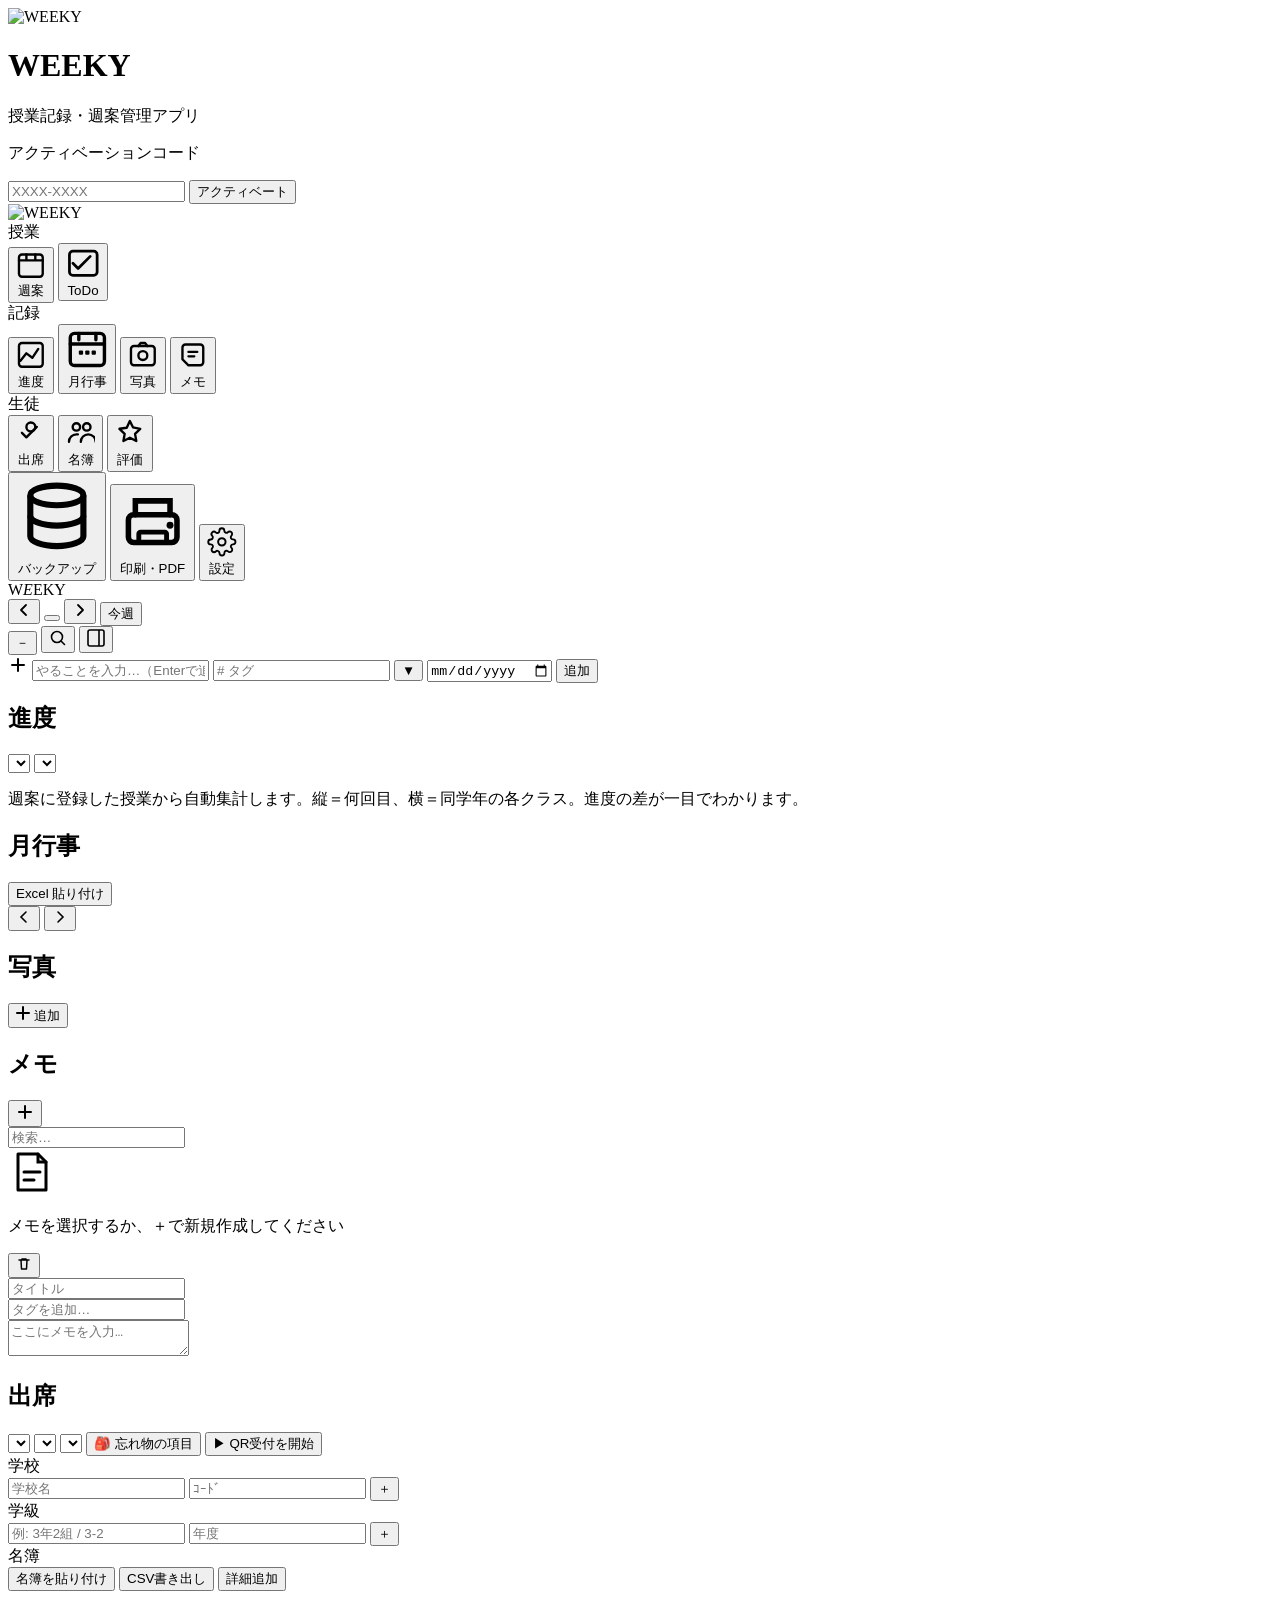
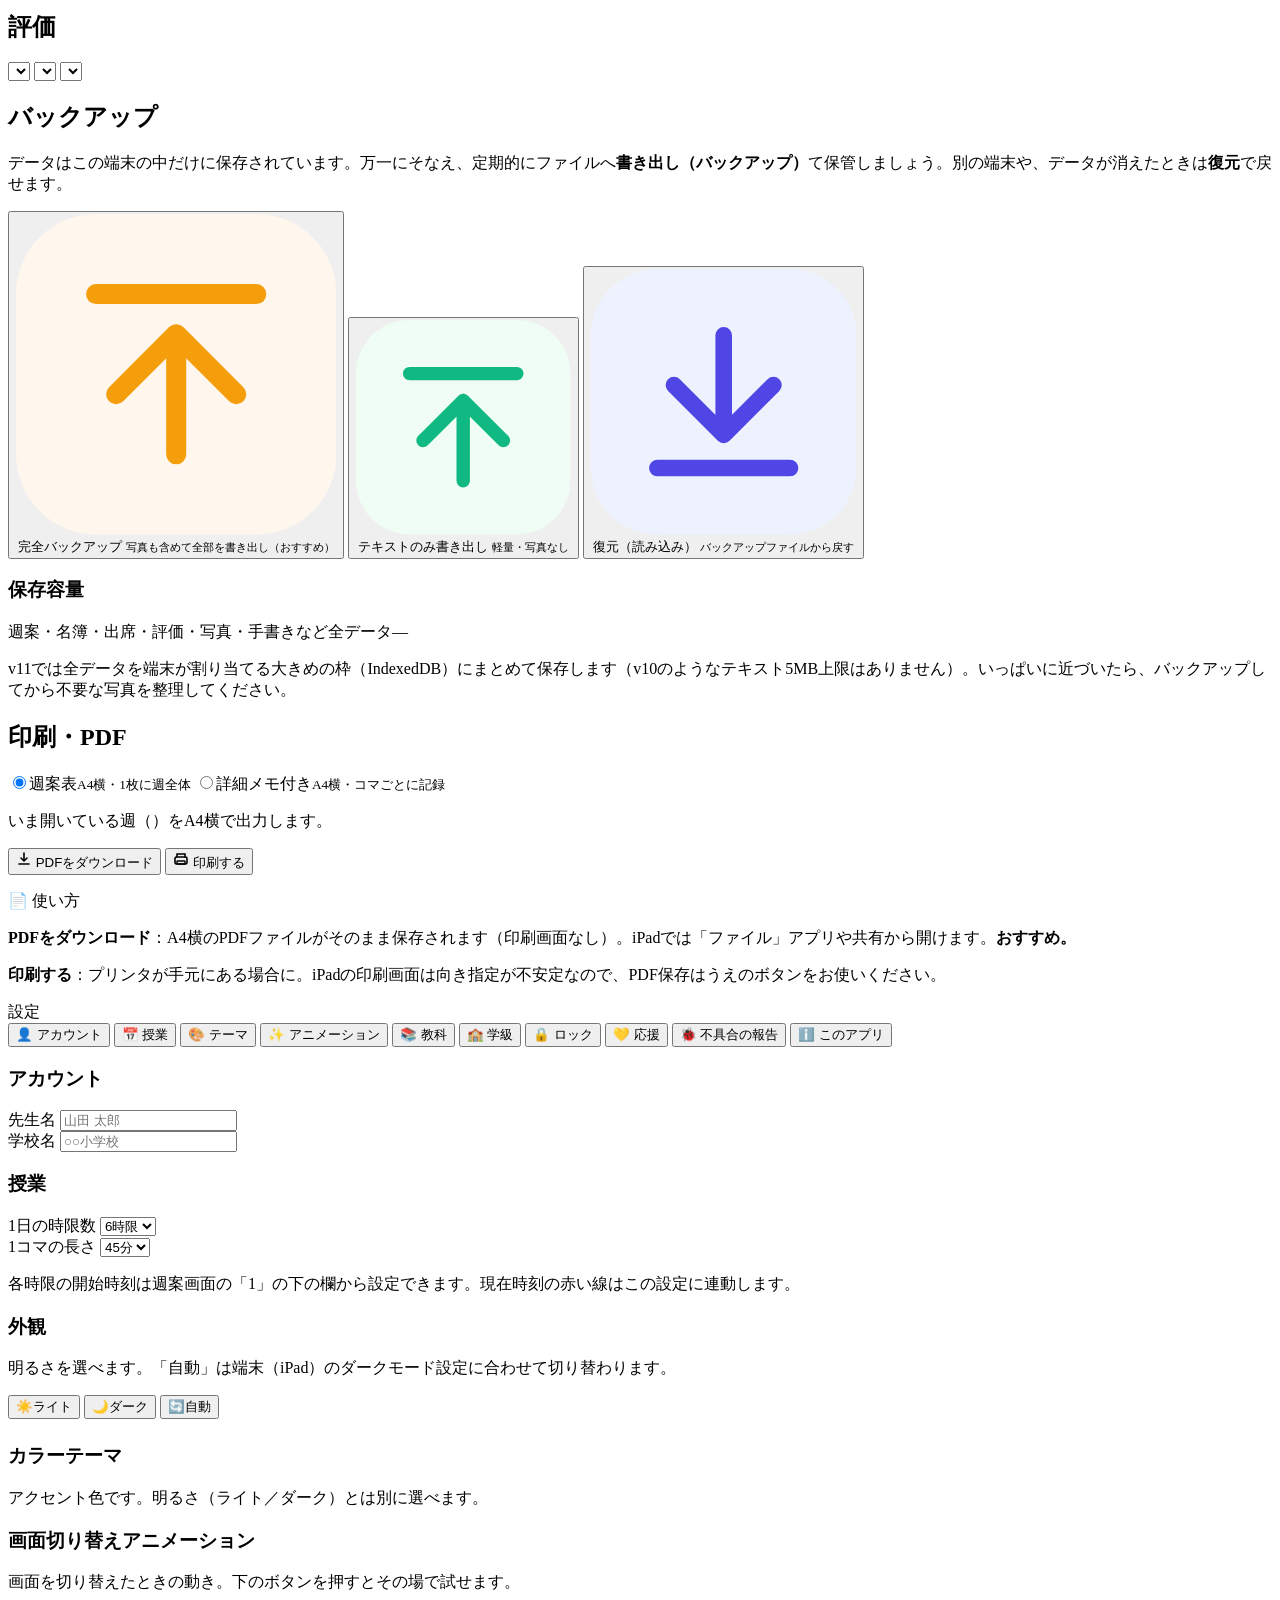
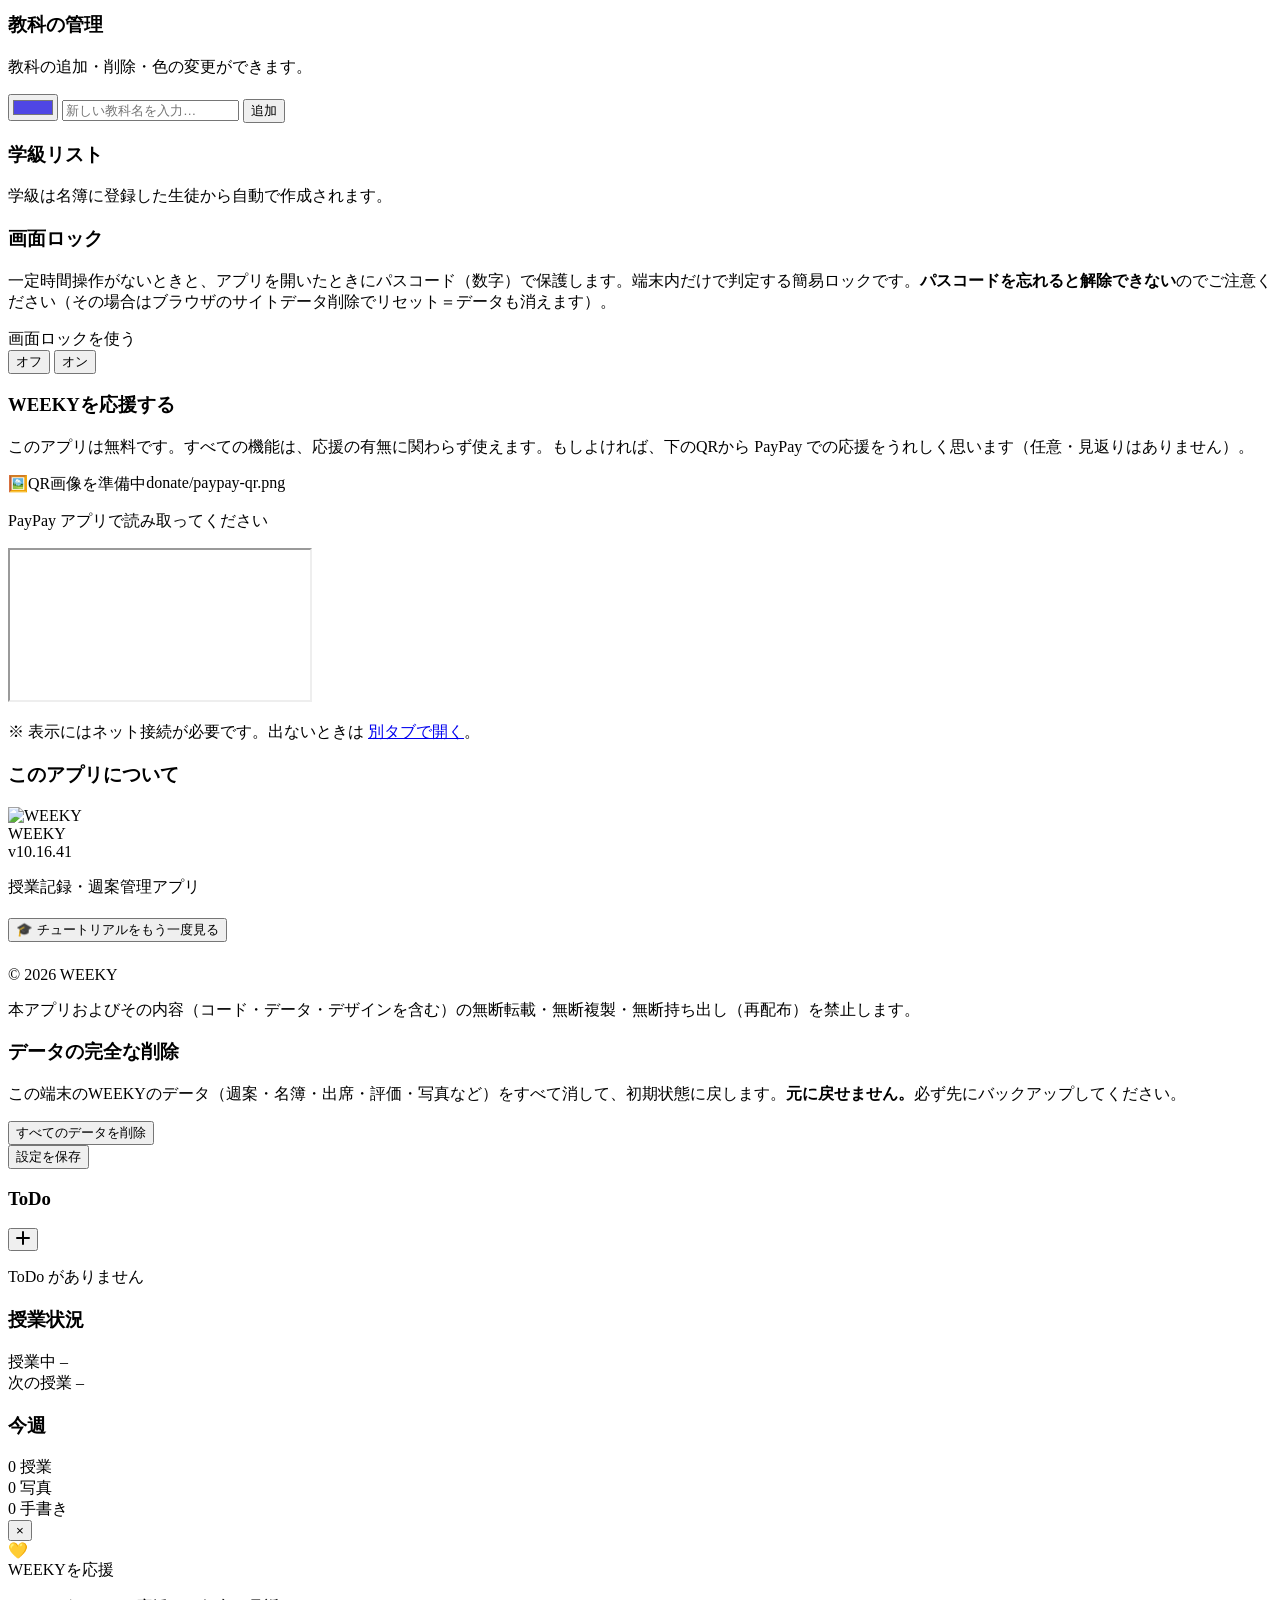
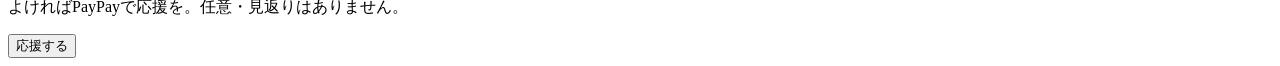
==== v11/index.html @ 0f774544 "v11.3.0: 詳細メモPDFをpdf-lib直接描画に全面移行（可変高さ2段組フロー）" ====
<!DOCTYPE html>
<html lang="ja">
<head>
  <meta charset="UTF-8" />
  <meta name="robots" content="noindex, nofollow" />
  <meta http-equiv="Cache-Control" content="no-cache, no-store, must-revalidate" />
  <meta http-equiv="Pragma" content="no-cache" />
  <meta http-equiv="Expires" content="0" />
  <meta name="viewport" content="width=device-width, initial-scale=1.0, viewport-fit=cover" />
  <meta name="theme-color" content="#1E293B" />
  <meta name="apple-mobile-web-app-capable" content="yes" />
  <meta name="apple-mobile-web-app-status-bar-style" content="default" />
  <meta name="apple-mobile-web-app-title" content="WEEKY" />
  <link rel="apple-touch-icon" href="icons/icon-180.png" />
  <link rel="icon" type="image/png" sizes="192x192" href="icons/icon-192.png" />
  <link rel="icon" type="image/png" sizes="512x512" href="icons/icon-512.png" />
  <link rel="manifest" href="manifest.webmanifest" />
  <link rel="stylesheet" href="styles.css?v=11.3.0" />
  <title>WEEKY</title>
</head>
<body>

<!-- ═══════════════════════════════════════════════════════════
     ACTIVATION GATE
════════════════════════════════════════════════════════════ -->
<div class="gate-overlay" id="activationGate" role="dialog" aria-modal="true" aria-labelledby="activationTitle">
  <div class="gate-card">
    <div class="gate-logo">
      <img src="icons/icon-192.png" width="72" height="72" alt="WEEKY" class="gate-logo-img" />
    </div>
    <h1 id="activationTitle" class="gate-title">WEEKY</h1>
    <p class="gate-subtitle">授業記録・週案管理アプリ</p>
    <p class="gate-label">アクティベーションコード</p>
    <input type="text" id="activationInput" class="gate-input" placeholder="XXXX-XXXX" autocomplete="off" autocapitalize="characters" spellcheck="false" />
    <button class="gate-btn" id="activateBtn">アクティベート</button>
    <p class="gate-error" id="activationError" hidden>コードが正しくありません</p>
  </div>
</div>

<!-- ═══════════════════════════════════════════════════════════
     SCREEN LOCK (PINパスコード・テンキー)
════════════════════════════════════════════════════════════ -->
<div class="lock-overlay" id="lockOverlay" role="dialog" aria-modal="true" aria-label="画面ロック" hidden>
  <div class="lock-bg" aria-hidden="true"></div>
  <div class="lock-inner">
    <div class="lock-emoji">🔒</div>
    <div class="lock-title" id="lockTitle">パスコードを入力</div>
    <div class="lock-sub" id="lockSub"></div>
    <div class="lock-dots" id="lockDots"></div>
    <p class="lock-error" id="lockError" hidden>パスコードが違います</p>
    <div class="lock-pad" id="lockPad">
      <button class="lock-key" data-k="1" type="button">1</button>
      <button class="lock-key" data-k="2" type="button">2</button>
      <button class="lock-key" data-k="3" type="button">3</button>
      <button class="lock-key" data-k="4" type="button">4</button>
      <button class="lock-key" data-k="5" type="button">5</button>
      <button class="lock-key" data-k="6" type="button">6</button>
      <button class="lock-key" data-k="7" type="button">7</button>
      <button class="lock-key" data-k="8" type="button">8</button>
      <button class="lock-key" data-k="9" type="button">9</button>
      <span class="lock-key lock-key--ghost" aria-hidden="true"></span>
      <button class="lock-key" data-k="0" type="button">0</button>
      <button class="lock-key lock-key--del" data-k="del" type="button" aria-label="1文字消す">⌫</button>
    </div>
    <button class="lock-cancel" id="lockCancel" type="button" hidden>キャンセル</button>
  </div>
</div>

<!-- ════════════════════════════════════════════════════════════
     初回セットアップ（オンボーディング）— JSがステージを描画
     ════════════════════════════════════════════════════════════ -->
<div class="ob-overlay" id="onboarding" role="dialog" aria-modal="true" aria-label="初期設定" hidden>
  <div class="ob-bg" aria-hidden="true">
    <span class="ob-glow ob-glow--1"></span>
    <span class="ob-glow ob-glow--2"></span>
    <span class="ob-glow ob-glow--3"></span>
    <span class="ob-glow ob-glow--4"></span>
    <span class="ob-glow ob-glow--5"></span>
  </div>
  <div class="ob-stage" id="obStage"></div>
  <footer class="ob-footer">
    <div class="ob-dots" id="obDots" aria-hidden="true"></div>
    <div class="ob-nav">
      <button class="ob-btn ob-btn--ghost" id="obBack" type="button">戻る</button>
      <button class="ob-btn ob-btn--primary" id="obNext" type="button">続ける</button>
    </div>
  </footer>
</div>

<!-- Teacher lock gate removed -->

<!-- ═══════════════════════════════════════════════════════════
     HANDWRITING FULLSCREEN OVERLAY
════════════════════════════════════════════════════════════ -->
<div class="hw-fullscreen" id="hwFullscreenOverlay" role="dialog" aria-modal="true" aria-label="手書きエディタ" hidden>
  <div class="hw-toolbar">
    <div class="hw-toolbar-group">
      <button class="hw-tool-btn active" id="hwPenBtn" data-tool="pen" aria-pressed="true" aria-label="ペン">
        <svg width="18" height="18" viewBox="0 0 18 18" fill="none"><path d="M3 15l3-1 9-9-2-2-9 9-1 3z" stroke="currentColor" stroke-width="1.6" stroke-linejoin="round"/><path d="M11 5l2 2" stroke="currentColor" stroke-width="1.6" stroke-linecap="round"/></svg>
      </button>
      <button class="hw-tool-btn" id="hwEraserBtn" data-tool="eraser" aria-pressed="false" aria-label="消しゴム">
        <svg width="18" height="18" viewBox="0 0 18 18" fill="none"><path d="M3 14h12M9 4L4 9l3 3 5-5-3-3z" stroke="currentColor" stroke-width="1.6" stroke-linejoin="round"/></svg>
      </button>
    </div>
    <div class="hw-color-group" id="hwColorGroup" role="group" aria-label="ペンの色">
      <button class="hw-color-btn active" data-color="#1a1a1a" style="background:#1a1a1a" aria-label="黒" aria-pressed="true"></button>
      <button class="hw-color-btn" data-color="#e11d48" style="background:#e11d48" aria-label="赤" aria-pressed="false"></button>
      <button class="hw-color-btn" data-color="#2563eb" style="background:#2563eb" aria-label="青" aria-pressed="false"></button>
      <button class="hw-color-btn" data-color="#16a34a" style="background:#16a34a" aria-label="緑" aria-pressed="false"></button>
      <button class="hw-color-btn" data-color="#d97706" style="background:#d97706" aria-label="橙" aria-pressed="false"></button>
      <button class="hw-color-btn" data-color="#7c3aed" style="background:#7c3aed" aria-label="紫" aria-pressed="false"></button>
    </div>
    <div class="hw-stroke-group">
      <svg width="14" height="14" viewBox="0 0 14 14" fill="none" aria-hidden="true"><circle cx="7" cy="7" r="2" fill="currentColor" opacity=".5"/></svg>
      <input type="range" class="hw-stroke-slider" id="hwStrokeSlider" min="1" max="24" value="3" aria-label="線の太さ" />
      <svg width="14" height="14" viewBox="0 0 14 14" fill="none" aria-hidden="true"><circle cx="7" cy="7" r="5" fill="currentColor" opacity=".5"/></svg>
    </div>
    <div class="hw-page-group" role="group" aria-label="ページ操作">
      <button class="hw-page-btn" id="hwFsPrev" aria-label="前のページ">‹</button>
      <span class="hw-page-info" id="hwFsPageInfo" aria-live="polite">1 / 1</span>
      <button class="hw-page-btn" id="hwFsNext" aria-label="次のページ">›</button>
      <button class="hw-page-btn" id="hwFsAddPage" aria-label="ページを追加">+</button>
    </div>
    <div class="hw-toolbar-actions">
      <button class="hw-action-btn" id="hwUndoBtn" aria-label="元に戻す">
        <svg width="18" height="18" viewBox="0 0 24 24" fill="none"><path d="M9 14L4 9l5-5" stroke="currentColor" stroke-width="1.8" stroke-linecap="round" stroke-linejoin="round"/><path d="M4 9h11a5 5 0 0 1 0 10h-4" stroke="currentColor" stroke-width="1.8" stroke-linecap="round" stroke-linejoin="round"/></svg>
      </button>
      <button class="hw-action-btn" id="hwRedoBtn" aria-label="やり直す">
        <svg width="18" height="18" viewBox="0 0 24 24" fill="none"><path d="M15 14l5-5-5-5" stroke="currentColor" stroke-width="1.8" stroke-linecap="round" stroke-linejoin="round"/><path d="M20 9H9a5 5 0 0 0 0 10h4" stroke="currentColor" stroke-width="1.8" stroke-linecap="round" stroke-linejoin="round"/></svg>
      </button>
      <button class="hw-action-btn" id="hwClearPageBtn" aria-label="このページをクリア">
        <svg width="16" height="16" viewBox="0 0 16 16" fill="none"><path d="M2 4h12M5 4V3h6v1M6 7v5M10 7v5M3 4l1 9h8l1-9" stroke="currentColor" stroke-width="1.6" stroke-linecap="round" stroke-linejoin="round"/></svg>
      </button>
      <button class="btn-primary btn-sm" id="hwSaveCloseBtn">保存して閉じる</button>
    </div>
  </div>
  <div class="hw-canvas-area">
    <canvas id="hwCanvas" aria-label="手書き入力エリア"></canvas>
    <div class="hw-dots" aria-hidden="true"></div>
  </div>
</div>

<!-- 手書きペンの色：選択中のスウォッチを再タップするとOSの自由色ピッカーが直接開く。
     ブラウザは非表示(display:none/pointer-events:none/画面外)の color 入力ではピッカーを
     開けないため、開く瞬間にスウォッチの位置へ重ねて opacity:0 で表示する。 -->
<input type="color" id="hwColorInput" aria-label="ペンの色を選ぶ"
       style="position:fixed;left:0;top:0;width:36px;height:36px;opacity:0;border:none;padding:0;background:none;z-index:6000;" />

<!-- ═══════════════════════════════════════════════════════════
     APP SHELL  (sidebar always-visible at 62 px)
════════════════════════════════════════════════════════════ -->
<div class="app-shell">

  <!-- ── SLIM DARK SIDEBAR ── -->
  <aside class="sidebar" id="sidebar" role="navigation" aria-label="メインナビゲーション">

    <!-- Logo mark -->
    <div class="sb-mark" aria-label="WEEKY"><img src="icons/icon-192.png" alt="WEEKY" /></div>

    <!-- 授業 group -->
    <div class="sb-section-label">授業</div>
    <button class="nav-item active" data-view="weekly" aria-current="page" aria-label="週案"
            data-tip-title="週案" data-tip="月〜金の時間割。各コマをタップして授業内容・写真・手書きを記録できます。">
      <svg class="nav-icon" viewBox="0 0 20 20" fill="none" aria-hidden="true">
        <rect x="2" y="3" width="16" height="15" rx="2" stroke="currentColor" stroke-width="1.6"/>
        <path d="M2 7h16M7 3v4M13 3v4" stroke="currentColor" stroke-width="1.6" stroke-linecap="round"/>
      </svg>
      <span class="nav-label">週案</span>
    </button>
    <button class="nav-item" data-view="todo" aria-label="ToDo"
            data-tip-title="ToDo" data-tip="やることをサッと追加。プロジェクトごとの整理や、期限つきの長期ToDoもここで管理します。">
      <svg class="nav-icon" viewBox="0 0 20 20" fill="none" aria-hidden="true">
        <path d="M4 10l3 3 7-7" stroke="currentColor" stroke-width="1.6" stroke-linecap="round" stroke-linejoin="round"/>
        <rect x="2" y="3" width="16" height="14" rx="2" stroke="currentColor" stroke-width="1.6"/>
      </svg>
      <span class="nav-label">ToDo</span>
    </button>

    <!-- 記録 group -->
    <div class="sb-section-label">記録</div>
    <button class="nav-item" data-view="progress" aria-label="進度"
            data-tip-title="進度" data-tip="教科・学級ごとの授業の進み具合を一覧で確認できます。">
      <svg class="nav-icon" viewBox="0 0 20 20" fill="none" aria-hidden="true">
        <path d="M3 14l4-5 4 3 4-6" stroke="currentColor" stroke-width="1.6" stroke-linecap="round" stroke-linejoin="round"/>
        <rect x="2" y="2" width="16" height="16" rx="2" stroke="currentColor" stroke-width="1.6"/>
      </svg>
      <span class="nav-label">進度</span>
    </button>
    <button class="nav-item" data-view="events" aria-label="月行事"
            data-tip-title="月行事" data-tip="1日〜月末の予定を縦に並べて入力。コピペでまとめて取り込みもできます。">
      <svg class="nav-icon" viewBox="0 0 20 20" fill="none" aria-hidden="true">
        <rect x="2" y="3" width="16" height="15" rx="2" stroke="currentColor" stroke-width="1.6"/>
        <path d="M2 8h16M6 3v3M14 3v3" stroke="currentColor" stroke-width="1.6" stroke-linecap="round"/>
        <rect x="6" y="11" width="2" height="2" rx=".5" fill="currentColor"/>
        <rect x="9" y="11" width="2" height="2" rx=".5" fill="currentColor"/>
        <rect x="12" y="11" width="2" height="2" rx=".5" fill="currentColor"/>
      </svg>
      <span class="nav-label">月行事</span>
    </button>
    <button class="nav-item" data-view="photos" aria-label="写真"
            data-tip-title="写真" data-tip="授業や行事の写真をまとめて保存・閲覧できます。">
      <svg class="nav-icon" viewBox="0 0 20 20" fill="none" aria-hidden="true">
        <rect x="2" y="4" width="16" height="13" rx="2" stroke="currentColor" stroke-width="1.6"/>
        <circle cx="10" cy="10.5" r="3" stroke="currentColor" stroke-width="1.6"/>
        <path d="M7 4l1.5-2h3L13 4" stroke="currentColor" stroke-width="1.6" stroke-linecap="round" stroke-linejoin="round"/>
      </svg>
      <span class="nav-label">写真</span>
    </button>
    <button class="nav-item" data-view="notes" aria-label="メモ"
            data-tip-title="メモ" data-tip="使いやすいメモ帳。タグでジャンルごとに整理できます。">
      <svg class="nav-icon" viewBox="0 0 20 20" fill="none" aria-hidden="true">
        <path d="M5 3h10a2 2 0 012 2v10a2 2 0 01-2 2H7l-4-4V5a2 2 0 012-2z" stroke="currentColor" stroke-width="1.6"/>
        <path d="M7 8h6M7 11h4" stroke="currentColor" stroke-width="1.5" stroke-linecap="round"/>
      </svg>
      <span class="nav-label">メモ</span>
    </button>

    <!-- 生徒 group -->
    <div class="sb-section-label">生徒</div>
    <button class="nav-item nav-item--student" data-view="attendance" aria-label="出席"
            data-tip-title="出席" data-tip="学級ごとに出欠を○×△でタップ入力。月単位で記録できます。">
      <svg class="nav-icon" viewBox="0 0 20 20" fill="none" aria-hidden="true">
        <path d="M4 10l3 3 7-7" stroke="currentColor" stroke-width="1.6" stroke-linecap="round" stroke-linejoin="round"/>
        <circle cx="10" cy="6" r="3" stroke="currentColor" stroke-width="1.6"/>
      </svg>
      <span class="nav-label">出席</span>
    </button>
    <button class="nav-item nav-item--student" data-view="roster" aria-label="名簿"
            data-tip-title="名簿" data-tip="学校→学級→生徒の順で登録。生徒ごとにQRコード用IDを発行できます。">
      <svg class="nav-icon" viewBox="0 0 20 20" fill="none" aria-hidden="true">
        <circle cx="7" cy="6" r="2.5" stroke="currentColor" stroke-width="1.6"/>
        <circle cx="14" cy="6" r="2.5" stroke="currentColor" stroke-width="1.6"/>
        <path d="M2 16c0-2.761 2.239-5 5-5h1M10 16c0-2.761 2.239-5 5-5s5 2.239 5 5" stroke="currentColor" stroke-width="1.6" stroke-linecap="round"/>
      </svg>
      <span class="nav-label">名簿</span>
    </button>
    <button class="nav-item nav-item--student" data-view="evaluation" aria-label="評価"
            data-tip-title="評価" data-tip="教科ごとに評定と所見メモを生徒別に記録できます。">
      <svg class="nav-icon" viewBox="0 0 20 20" fill="none" aria-hidden="true">
        <path d="M10 2l2.09 4.26L17 7.27l-3.5 3.41.83 4.83L10 13.25l-4.33 2.26.83-4.83L3 7.27l4.91-.71L10 2z" stroke="currentColor" stroke-width="1.6" stroke-linejoin="round"/>
      </svg>
      <span class="nav-label">評価</span>
    </button>

    <div class="sb-spacer"></div>

    <!-- Bottom: Import + Print + Settings -->
    <div class="sb-bottom">
      <button class="nav-item" data-view="import" aria-label="バックアップ"
              data-tip-title="バックアップ" data-tip="データの保存（書き出し）と、ファイルからの復元ができます。大切なデータを守りましょう。">
        <svg class="nav-icon" viewBox="0 0 20 20" fill="none" aria-hidden="true">
          <ellipse cx="10" cy="5" rx="6.5" ry="2.4" stroke="currentColor" stroke-width="1.5"/>
          <path d="M3.5 5v10c0 1.3 2.9 2.4 6.5 2.4s6.5-1.1 6.5-2.4V5" stroke="currentColor" stroke-width="1.5"/>
          <path d="M3.5 10c0 1.3 2.9 2.4 6.5 2.4s6.5-1.1 6.5-2.4" stroke="currentColor" stroke-width="1.5"/>
        </svg>
        <span class="nav-label">バックアップ</span>
      </button>
      <button class="nav-item" data-view="print" aria-label="印刷"
              data-tip-title="印刷" data-tip="週案表などを印刷用にプレビューして出力できます。">
        <svg class="nav-icon" viewBox="0 0 20 20" fill="none" aria-hidden="true">
          <path d="M5 8V4h10v4" stroke="currentColor" stroke-width="1.6" stroke-linecap="round"/>
          <rect x="3" y="8" width="14" height="8" rx="1.5" stroke="currentColor" stroke-width="1.6"/>
          <rect x="6" y="13" width="8" height="3" rx=".5" stroke="currentColor" stroke-width="1.4"/>
          <circle cx="15" cy="11" r="1" fill="currentColor"/>
        </svg>
        <span class="nav-label">印刷・PDF</span>
      </button>
      <button class="nav-item" data-view="settings" aria-label="設定"
              data-tip-title="設定" data-tip="先生名・学校名、時限数、教科の色、カラーテーマなどを変更できます。">
        <svg class="nav-icon" viewBox="0 0 24 24" fill="none" aria-hidden="true">
          <circle cx="12" cy="12" r="3" stroke="currentColor" stroke-width="1.6"/>
          <path d="M19.4 15a1.65 1.65 0 0 0 .33 1.82l.06.06a2 2 0 1 1-2.83 2.83l-.06-.06a1.65 1.65 0 0 0-1.82-.33 1.65 1.65 0 0 0-1 1.51V21a2 2 0 0 1-4 0v-.09A1.65 1.65 0 0 0 9 19.4a1.65 1.65 0 0 0-1.82.33l-.06.06a2 2 0 1 1-2.83-2.83l.06-.06a1.65 1.65 0 0 0 .33-1.82 1.65 1.65 0 0 0-1.51-1H3a2 2 0 0 1 0-4h.09A1.65 1.65 0 0 0 4.6 9a1.65 1.65 0 0 0-.33-1.82l-.06-.06a2 2 0 1 1 2.83-2.83l.06.06a1.65 1.65 0 0 0 1.82.33H9a1.65 1.65 0 0 0 1-1.51V3a2 2 0 0 1 4 0v.09a1.65 1.65 0 0 0 1 1.51 1.65 1.65 0 0 0 1.82-.33l.06-.06a2 2 0 1 1 2.83 2.83l-.06.06a1.65 1.65 0 0 0-.33 1.82V9a1.65 1.65 0 0 0 1.51 1H21a2 2 0 0 1 0 4h-.09a1.65 1.65 0 0 0-1.51 1z" stroke="currentColor" stroke-width="1.5" stroke-linejoin="round"/>
        </svg>
        <span class="nav-label">設定</span>
      </button>
    </div>
  </aside>

  <!-- ── MAIN COLUMN ── -->
  <div class="main-column">

    <!-- HEADER -->
    <header class="app-header" role="banner">
      <div class="header-logo" aria-label="WEEKY">W<em>E</em>EKY</div>
      <span class="header-ver" id="headerVersion"></span>

      <div class="week-nav" role="group" aria-label="週移動">
        <button class="week-nav-btn" id="prevWeekBtn" aria-label="前の週へ">
          <svg width="16" height="16" viewBox="0 0 16 16" fill="none" aria-hidden="true">
            <path d="M10 3L5 8l5 5" stroke="currentColor" stroke-width="1.8" stroke-linecap="round" stroke-linejoin="round"/>
          </svg>
        </button>
        <button class="week-title" id="weekTitle" aria-live="polite" aria-haspopup="dialog" title="日付を選んで週を移動"></button>
        <!-- 自作カレンダー（ネイティブの日付ピッカーはiPad PWAで不安定なため） -->
        <div class="week-cal-pop" id="weekCalPop" role="dialog" aria-label="日付を選択" hidden>
          <div class="week-cal-head">
            <button class="week-cal-nav" id="weekCalPrev" type="button" aria-label="前の月">
              <svg width="14" height="14" viewBox="0 0 16 16" fill="none" aria-hidden="true"><path d="M10 3L5 8l5 5" stroke="currentColor" stroke-width="1.8" stroke-linecap="round" stroke-linejoin="round"/></svg>
            </button>
            <span class="week-cal-month" id="weekCalMonth"></span>
            <button class="week-cal-nav" id="weekCalNext" type="button" aria-label="次の月">
              <svg width="14" height="14" viewBox="0 0 16 16" fill="none" aria-hidden="true"><path d="M6 3l5 5-5 5" stroke="currentColor" stroke-width="1.8" stroke-linecap="round" stroke-linejoin="round"/></svg>
            </button>
          </div>
          <div class="week-cal-grid" id="weekCalGrid"></div>
          <button class="week-cal-today" id="weekCalToday" type="button">今日を選ぶ</button>
        </div>
        <button class="week-nav-btn" id="nextWeekBtn" aria-label="次の週へ">
          <svg width="16" height="16" viewBox="0 0 16 16" fill="none" aria-hidden="true">
            <path d="M6 3l5 5-5 5" stroke="currentColor" stroke-width="1.8" stroke-linecap="round" stroke-linejoin="round"/>
          </svg>
        </button>
        <button class="today-btn" id="todayBtn">今週</button>
      </div>

      <div class="header-right">
        <span class="clock" id="clockEl" aria-live="off" aria-label="現在時刻"></span>
        <button class="weather-btn" id="weatherBtn" aria-label="天気予報" aria-haspopup="dialog">
          <span class="weather-icon" id="weatherIcon" aria-hidden="true">－</span>
          <span class="weather-temp" id="weatherTemp"></span>
        </button>
        <button class="header-icon-btn" id="searchBtn" aria-label="検索">
          <svg width="18" height="18" viewBox="0 0 18 18" fill="none" aria-hidden="true">
            <circle cx="8" cy="8" r="5.5" stroke="currentColor" stroke-width="1.6"/>
            <path d="M12.5 12.5l3 3" stroke="currentColor" stroke-width="1.6" stroke-linecap="round"/>
          </svg>
        </button>
        <button class="context-toggle-btn" id="contextToggleBtn" aria-label="コンテキストパネルを切り替え" aria-expanded="true" aria-controls="contextPanel">
          <svg width="18" height="18" viewBox="0 0 18 18" fill="none" aria-hidden="true">
            <rect x="1" y="1" width="16" height="16" rx="2" stroke="currentColor" stroke-width="1.6"/>
            <path d="M12 1v16" stroke="currentColor" stroke-width="1.6"/>
          </svg>
        </button>
      </div>
    </header>

    <!-- CONTENT ROW -->
    <div class="content-area">

      <main class="main-content" role="main" id="mainContent">

        <!-- 週案 -->
        <div class="view active" id="view-weekly">
          <div class="week-grid-wrapper">
            <div class="week-grid" id="weekGrid" role="grid" aria-label="週案グリッド"></div>
          </div>
        </div>

        <!-- ToDo（統一・タグ別カラム） -->
        <div class="view" id="view-todo">
          <div class="todo-board-wrap">
            <form class="todo-compose" id="todoComposeForm">
              <span class="quick-add-icon" aria-hidden="true">
                <svg width="20" height="20" viewBox="0 0 20 20" fill="none"><path d="M10 4v12M4 10h12" stroke="currentColor" stroke-width="2" stroke-linecap="round"/></svg>
              </span>
              <input type="text" class="todo-compose-text" id="todoComposeText"
                     placeholder="やることを入力…（Enterで追加）"
                     autocomplete="off" enterkeyhint="done" aria-label="ToDo を入力" />
              <span class="todo-tag-wrap">
                <input type="text" class="todo-compose-tag" id="todoComposeTag"
                       placeholder="# タグ" autocomplete="off" aria-label="タグ（任意・既存タグから選択も可）" />
                <button type="button" class="todo-tag-caret" id="todoTagCaret" aria-label="タグ一覧を表示">▼</button>
              </span>
              <input type="date" class="todo-compose-date" id="todoComposeDate" aria-label="締切（任意・入れると長期ToDo）" />
              <button type="submit" class="todo-compose-btn" id="todoComposeBtn">追加</button>
            </form>
            <div class="todo-tagpicker" id="todoTagPicker"></div>
            <div class="todo-board" id="todoBoard"></div>
          </div>
        </div>

        <!-- 進度（同学年クラス横並び比較） -->
        <div class="view" id="view-progress">
          <div class="view-page">
            <div class="view-header">
              <h2>進度</h2>
              <div class="view-header-filters">
                <select class="filter-select" id="progressGrade" aria-label="学年"></select>
                <select class="filter-select" id="progressSubjectSel" aria-label="教科"></select>
              </div>
            </div>
            <p class="settings-hint">週案に登録した授業から自動集計します。縦＝何回目、横＝同学年の各クラス。進度の差が一目でわかります。</p>
            <div id="progressContent"></div>
          </div>
        </div>

        <!-- 月行事 -->
        <div class="view" id="view-events">
          <div class="view-page">
            <div class="view-header">
              <h2>月行事</h2>
              <button class="btn-secondary" id="importEventsBtn">Excel 貼り付け</button>
            </div>
            <div class="events-month-nav" role="group" aria-label="月移動">
              <button class="week-nav-btn" id="eventsPrevMonthBtn" aria-label="前の月">
                <svg width="16" height="16" viewBox="0 0 16 16" fill="none"><path d="M10 3L5 8l5 5" stroke="currentColor" stroke-width="1.6" stroke-linecap="round"/></svg>
              </button>
              <span id="eventsMonthLabel" class="events-month-label"></span>
              <button class="week-nav-btn" id="eventsNextMonthBtn" aria-label="次の月">
                <svg width="16" height="16" viewBox="0 0 16 16" fill="none"><path d="M6 3l5 5-5 5" stroke="currentColor" stroke-width="1.6" stroke-linecap="round"/></svg>
              </button>
            </div>
            <div class="events-grid" id="eventsGrid"></div>
          </div>
        </div>

        <!-- 写真 -->
        <div class="view" id="view-photos">
          <div class="view-page">
            <div class="view-header">
              <h2>写真</h2>
              <button class="btn-primary" id="addPhotoBtn">
                <svg width="14" height="14" viewBox="0 0 14 14" fill="none" aria-hidden="true"><path d="M7 1v12M1 7h12" stroke="currentColor" stroke-width="2" stroke-linecap="round"/></svg>
                追加
              </button>
            </div>
            <div class="photo-grid" id="photoGrid" role="list" aria-label="写真ギャラリー"></div>
          </div>
        </div>

        <!-- メモ（iPad風2ペイン） -->
        <div class="view" id="view-notes">
          <div class="notes-app">
            <!-- 左ペイン：一覧 -->
            <aside class="notes-sidebar" aria-label="メモ一覧">
              <div class="notes-sidebar-head">
                <h2>メモ</h2>
                <button class="icon-btn-round" id="addNoteBtn" aria-label="新規メモ">
                  <svg width="18" height="18" viewBox="0 0 18 18" fill="none"><path d="M9 3v12M3 9h12" stroke="currentColor" stroke-width="2" stroke-linecap="round"/></svg>
                </button>
              </div>
              <div class="notes-search">
                <input type="search" id="notesSearch" placeholder="検索…" aria-label="メモ検索" />
              </div>
              <div class="notes-list" id="notesList" role="list"></div>
            </aside>
            <!-- 右ペイン：エディタ -->
            <section class="notes-editor" id="notesEditor" aria-label="メモ編集">
              <div class="notes-editor-empty" id="notesEditorEmpty">
                <svg width="48" height="48" viewBox="0 0 24 24" fill="none"><path d="M5 3h10l4 4v14H5V3z" stroke="currentColor" stroke-width="1.5" stroke-linejoin="round"/><path d="M15 3v4h4M8 12h8M8 16h5" stroke="currentColor" stroke-width="1.5" stroke-linecap="round"/></svg>
                <p>メモを選択するか、＋で新規作成してください</p>
              </div>
              <div class="notes-editor-pane hidden" id="notesEditorPane">
                <div class="notes-editor-toolbar">
                  <span class="notes-editor-date" id="noteEditorDate"></span>
                  <button class="icon-btn-round notes-del" id="noteDeleteBtn" aria-label="このメモを削除">
                    <svg width="16" height="16" viewBox="0 0 16 16" fill="none"><path d="M3 4h10M6 4V3h4v1M5 4l.5 9h5L11 4" stroke="currentColor" stroke-width="1.5" stroke-linecap="round" stroke-linejoin="round"/></svg>
                  </button>
                </div>
                <input type="text" class="note-title-input" id="noteTitleInput" placeholder="タイトル" aria-label="メモのタイトル" />
                <div class="note-tags-row" id="noteTagsRow">
                  <div class="tags-container" id="noteTagsContainer"></div>
                  <input type="text" class="tag-input" id="noteTagInput" placeholder="タグを追加…" aria-label="タグ追加" />
                </div>
                <textarea class="note-body-input" id="noteBodyInput" placeholder="ここにメモを入力…" aria-label="メモ本文"></textarea>
              </div>
            </section>
          </div>
        </div>

        <!-- 出席 -->
        <div class="view" id="view-attendance">
          <div class="view-page view-page--student">
            <div class="student-toolbar">
              <h2>出席</h2>
              <div class="student-toolbar-controls">
                <select class="filter-select" id="attSchoolSelect" aria-label="学校"></select>
                <select class="filter-select" id="attClassSelect" aria-label="学級"></select>
                <select class="filter-select" id="attSubjectSelect" aria-label="教科"></select>
                <button class="btn-ghost btn-sm" id="forgotItemsBtn">🎒 忘れ物の項目</button>
                <button class="btn-student btn-sm att-start-btn" id="startReceptionBtn">▶ QR受付を開始</button>
              </div>
            </div>
            <div id="attendanceContent"></div>
          </div>
        </div>

        <!-- 名簿（3カラム：学校 / 学級 / 名簿） -->
        <div class="view" id="view-roster">
          <div class="roster-manager">
            <!-- 学校カラム -->
            <section class="rm-col" id="rmSchoolCol" aria-label="学校">
              <div class="rm-col-head">
                <span class="rm-col-title">学校</span>
                <span class="rm-col-count" id="rmSchoolCount"></span>
              </div>
              <div class="rm-list" id="rmSchoolList"></div>
              <form class="rm-add" id="rmSchoolAddForm">
                <input type="text" id="rmSchoolName" placeholder="学校名" autocomplete="off" aria-label="学校名" />
                <input type="text" id="rmSchoolCode" placeholder="ｺｰﾄﾞ" maxlength="1" inputmode="numeric" aria-label="学校コード" />
                <button type="submit" aria-label="学校を追加">＋</button>
              </form>
            </section>

            <!-- 学級カラム -->
            <section class="rm-col" id="rmClassCol" aria-label="学級">
              <div class="rm-col-head">
                <span class="rm-col-title">学級</span>
                <span class="rm-col-count" id="rmClassCount"></span>
              </div>
              <div class="rm-list" id="rmClassList"></div>
              <form class="rm-add" id="rmClassAddForm">
                <input type="text" id="rmClassText" placeholder="例: 3年2組 / 3-2" autocomplete="off" aria-label="学級名" />
                <input type="number" id="rmClassYear" placeholder="年度" inputmode="numeric" aria-label="年度" />
                <button type="submit" aria-label="学級を追加">＋</button>
              </form>
            </section>

            <!-- 名簿カラム -->
            <section class="rm-col rm-col--roster" id="rmRosterCol" aria-label="名簿">
              <div class="rm-col-head">
                <span class="rm-col-title" id="rmRosterTitle">名簿</span>
                <div class="rm-roster-actions">
                  <button class="btn-secondary btn-sm" id="rmPasteBtn">名簿を貼り付け</button>
                  <button class="btn-secondary btn-sm" id="rmCsvBtn">CSV書き出し</button>
                  <button class="btn-ghost btn-sm" id="rmDetailBtn">詳細追加</button>
                </div>
              </div>
              <div class="rm-roster-body" id="rmRoster"></div>
            </section>
          </div>
        </div>

        <!-- 評価 -->
        <div class="view" id="view-evaluation">
          <div class="view-page view-page--student">
            <div class="student-toolbar">
              <h2>評価</h2>
              <div class="student-toolbar-controls">
                <select class="filter-select" id="evalSchoolSelect" aria-label="学校"></select>
                <select class="filter-select" id="evalClassSelect" aria-label="学級"></select>
                <select class="filter-select" id="evalSubjectSelect" aria-label="教科"></select>
              </div>
            </div>
            <div id="evaluationContent"></div>
          </div>
        </div>

        <!-- バックアップ（このアプリで唯一のバックアップ画面） -->
        <div class="view" id="view-import">
          <div class="view-page">
            <div class="view-header"><h2>バックアップ</h2></div>
            <p class="backup-intro">データはこの端末の中だけに保存されています。万一にそなえ、定期的にファイルへ<strong>書き出し（バックアップ）</strong>て保管しましょう。別の端末や、データが消えたときは<strong>復元</strong>で戻せます。</p>
            <div class="import-options">
              <button class="import-card" id="fullBackupBtn">
                <svg class="import-icon" viewBox="0 0 32 32" fill="none">
                  <rect width="32" height="32" rx="8" fill="#FFF7ED"/>
                  <path d="M16 24V12M10 18l6-6 6 6" stroke="#F59E0B" stroke-width="2" stroke-linecap="round" stroke-linejoin="round"/>
                  <path d="M8 8h16" stroke="#F59E0B" stroke-width="2" stroke-linecap="round"/>
                </svg>
                <span>完全バックアップ</span>
                <small>写真も含めて全部を書き出し（おすすめ）</small>
              </button>
              <button class="import-card" id="exportJsonBtn">
                <svg class="import-icon" viewBox="0 0 32 32" fill="none">
                  <rect width="32" height="32" rx="8" fill="#F0FDF4"/>
                  <path d="M16 24V12M10 18l6-6 6 6" stroke="#10B981" stroke-width="2" stroke-linecap="round" stroke-linejoin="round"/>
                  <path d="M8 8h16" stroke="#10B981" stroke-width="2" stroke-linecap="round"/>
                </svg>
                <span>テキストのみ書き出し</span>
                <small>軽量・写真なし</small>
              </button>
              <button class="import-card" id="importJsonBtn">
                <svg class="import-icon" viewBox="0 0 32 32" fill="none">
                  <rect width="32" height="32" rx="8" fill="#EEF2FF"/>
                  <path d="M16 8v12M10 14l6 6 6-6" stroke="#4F46E5" stroke-width="2" stroke-linecap="round" stroke-linejoin="round"/>
                  <path d="M8 24h16" stroke="#4F46E5" stroke-width="2" stroke-linecap="round"/>
                </svg>
                <span>復元（読み込み）</span>
                <small>バックアップファイルから戻す</small>
              </button>
            </div>

            <div class="backup-storage">
              <h3 class="backup-storage-title">保存容量</h3>
              <div class="storage-meter">
                <div class="storage-meter-head"><span>週案・名簿・出席・評価・写真・手書きなど全データ</span><span id="storageMeterText">—</span></div>
                <div class="storage-meter-bar"><span id="storageMeterFill"></span></div>
              </div>
              <p class="backup-intro">v11では全データを端末が割り当てる大きめの枠（IndexedDB）にまとめて保存します（v10のようなテキスト5MB上限はありません）。いっぱいに近づいたら、バックアップしてから不要な写真を整理してください。</p>
            </div>
          </div>
        </div>

        <!-- 印刷 -->
        <div class="view" id="view-print">
          <div class="view-page">
            <div class="view-header"><h2>印刷・PDF</h2></div>
            <div class="print-options">
              <label class="print-radio"><input type="radio" name="printType" value="weekly" checked /><span>週案表<small>A4横・1枚に週全体</small></span></label>
              <label class="print-radio"><input type="radio" name="printType" value="detail" /><span>詳細メモ付き<small>A4横・コマごとに記録</small></span></label>
            </div>
            <p class="settings-hint">いま開いている週（<span id="printWeekRange"></span>）をA4横で出力します。</p>
            <div class="print-actions">
              <button class="btn-primary btn-lg" id="exportPdfBtn">
                <svg width="16" height="16" viewBox="0 0 16 16" fill="none" aria-hidden="true">
                  <path d="M8 2v8M5 7l3 3 3-3" stroke="currentColor" stroke-width="1.6" stroke-linecap="round" stroke-linejoin="round"/>
                  <path d="M3 13h10" stroke="currentColor" stroke-width="1.6" stroke-linecap="round"/>
                </svg>
                PDFをダウンロード
              </button>
              <button class="btn-ghost btn-lg" id="printBtn">
                <svg width="16" height="16" viewBox="0 0 16 16" fill="none" aria-hidden="true">
                  <path d="M4 6V3h8v3" stroke="currentColor" stroke-width="1.6" stroke-linecap="round"/>
                  <rect x="2" y="6" width="12" height="7" rx="1.5" stroke="currentColor" stroke-width="1.6"/>
                  <rect x="4" y="10" width="8" height="3" rx=".5" stroke="currentColor" stroke-width="1.4"/>
                </svg>
                印刷する
              </button>
            </div>
            <div class="pdf-howto">
              <p class="pdf-howto-title">📄 使い方</p>
              <p><strong>PDFをダウンロード</strong>：A4横のPDFファイルがそのまま保存されます（印刷画面なし）。iPadでは「ファイル」アプリや共有から開けます。<strong>おすすめ。</strong></p>
              <p><strong>印刷する</strong>：プリンタが手元にある場合に。iPadの印刷画面は向き指定が不安定なので、PDF保存はうえのボタンをお使いください。</p>
            </div>
          </div>
        </div>

        <!-- 印刷用エリア（画面では非表示・印刷時のみ表示） -->
        <div id="printWeeklyArea" class="print-area print-weekly-area" aria-hidden="true"></div>
        <div id="printDetailArea" class="print-area print-detail-area" aria-hidden="true"></div>

        <!-- 設定 -->
        <div class="view" id="view-settings">
          <div class="settings-app">
            <!-- 左：カテゴリ -->
            <nav class="settings-nav" id="settingsNav" aria-label="設定カテゴリ">
              <div class="settings-nav-title">設定</div>
              <button class="settings-nav-item active" data-cat="account">👤 アカウント</button>
              <button class="settings-nav-item" data-cat="lesson">📅 授業</button>
              <button class="settings-nav-item" data-cat="theme">🎨 テーマ</button>
              <button class="settings-nav-item" data-cat="anim">✨ アニメーション</button>
              <button class="settings-nav-item" data-cat="subjects">📚 教科</button>
              <button class="settings-nav-item" data-cat="classes">🏫 学級</button>
              <button class="settings-nav-item" data-cat="lock">🔒 ロック</button>
              <button class="settings-nav-item" data-cat="support">💛 応援</button>
              <button class="settings-nav-item" data-cat="feedback">🐞 不具合の報告</button>
              <button class="settings-nav-item" data-cat="about">ℹ️ このアプリ</button>
            </nav>

            <!-- 右：詳細 -->
            <div class="settings-detail" id="settingsDetail">
              <section class="settings-section" data-cat="account">
                <h3>アカウント</h3>
                <div class="settings-row">
                  <label for="teacherName">先生名</label>
                  <input type="text" id="teacherName" class="settings-input" placeholder="山田 太郎" />
                </div>
                <div class="settings-row">
                  <label for="schoolName">学校名</label>
                  <input type="text" id="schoolName" class="settings-input" placeholder="○○小学校" />
                </div>
              </section>

              <section class="settings-section hidden" data-cat="lesson">
                <h3>授業</h3>
                <div class="settings-row">
                  <label for="periodsCount">1日の時限数</label>
                  <select id="periodsCount" class="settings-input">
                    <option value="5">5時限</option>
                    <option value="6" selected>6時限</option>
                    <option value="7">7時限</option>
                  </select>
                </div>
                <div class="settings-row">
                  <label for="lessonDuration">1コマの長さ</label>
                  <select id="lessonDuration" class="settings-input">
                    <option value="45">45分</option>
                    <option value="50">50分</option>
                  </select>
                </div>
                <p class="settings-hint">各時限の開始時刻は週案画面の「1」の下の欄から設定できます。現在時刻の赤い線はこの設定に連動します。</p>
              </section>

              <section class="settings-section hidden" data-cat="theme">
                <h3>外観</h3>
                <p class="settings-hint">明るさを選べます。「自動」は端末（iPad）のダークモード設定に合わせて切り替わります。</p>
                <div class="appearance-seg" id="appearanceSeg" role="radiogroup" aria-label="外観モード">
                  <button class="appearance-opt" data-appearance="light" role="radio"><span class="appearance-emoji">☀️</span>ライト</button>
                  <button class="appearance-opt" data-appearance="dark" role="radio"><span class="appearance-emoji">🌙</span>ダーク</button>
                  <button class="appearance-opt" data-appearance="auto" role="radio"><span class="appearance-emoji">🔄</span>自動</button>
                </div>
                <h3 style="margin-top:24px">カラーテーマ</h3>
                <p class="settings-hint">アクセント色です。明るさ（ライト／ダーク）とは別に選べます。</p>
                <div class="theme-grid" id="themeGrid" role="radiogroup" aria-label="テーマ選択"></div>
              </section>

              <section class="settings-section hidden" data-cat="anim">
                <h3>画面切り替えアニメーション</h3>
                <p class="settings-hint">画面を切り替えたときの動き。下のボタンを押すとその場で試せます。</p>
                <div class="tx-grid" id="txGrid" role="radiogroup" aria-label="画面切り替え"></div>
              </section>

              <section class="settings-section hidden" data-cat="subjects">
                <h3>教科の管理</h3>
                <p class="settings-hint">教科の追加・削除・色の変更ができます。</p>
                <div class="subject-color-grid" id="subjectColorGrid"></div>
                <form class="quick-add quick-add--sm" id="subjectAddForm">
                  <input type="color" class="subject-add-color" id="subjectAddColor" value="#4F46E5" aria-label="新しい教科の色" />
                  <input type="text" class="quick-add-input" id="subjectAddName" placeholder="新しい教科名を入力…" autocomplete="off" aria-label="新しい教科名" />
                  <button type="submit" class="quick-add-btn" id="subjectAddBtn">追加</button>
                </form>
              </section>

              <section class="settings-section hidden" data-cat="classes">
                <h3>学級リスト</h3>
                <p class="settings-hint">学級は名簿に登録した生徒から自動で作成されます。</p>
                <div class="classes-list" id="classesList"></div>
              </section>

              <section class="settings-section hidden" data-cat="lock">
                <h3>画面ロック</h3>
                <p class="settings-hint">一定時間操作がないときと、アプリを開いたときにパスコード（数字）で保護します。端末内だけで判定する簡易ロックです。<strong>パスコードを忘れると解除できない</strong>のでご注意ください（その場合はブラウザのサイトデータ削除でリセット＝データも消えます）。</p>
                <div class="settings-row settings-row--toggle">
                  <label>画面ロックを使う</label>
                  <div class="ob-seg lock-seg" id="lockEnableSeg">
                    <button type="button" data-on="0">オフ</button>
                    <button type="button" data-on="1">オン</button>
                  </div>
                </div>
                <div id="lockOptions" hidden>
                  <div class="settings-row">
                    <label>桁数</label>
                    <div class="ob-seg lock-seg" id="lockDigitsSeg">
                      <button type="button" data-d="4">4桁</button>
                      <button type="button" data-d="6">6桁</button>
                    </div>
                  </div>
                  <div class="settings-row">
                    <label for="lockTimeoutSel">自動ロックまで</label>
                    <select id="lockTimeoutSel" class="settings-input">
                      <option value="1">1分</option>
                      <option value="3">3分</option>
                      <option value="5">5分</option>
                      <option value="10">10分</option>
                      <option value="30">30分</option>
                    </select>
                  </div>
                  <div class="settings-row" style="border-bottom:none;">
                    <label>パスコード</label>
                    <button class="lock-change-btn" id="changePinBtn" type="button">変更する</button>
                  </div>
                </div>
              </section>

              <section class="settings-section hidden" data-cat="support">
                <h3>WEEKYを応援する</h3>
                <p class="settings-hint">このアプリは無料です。すべての機能は、応援の有無に関わらず使えます。もしよければ、下のQRから PayPay での応援をうれしく思います（任意・見返りはありません）。</p>
                <div class="donate-card">
                  <div class="donate-qr-wrap">
                    <img id="donateQrImg" class="donate-qr" src="donate/paypay-qr.png" alt="PayPay 受け取りQR"
                         onerror="this.style.display='none';this.nextElementSibling.style.display='flex';" />
                    <div class="donate-qr-placeholder" style="display:none">
                      <span class="donate-ph-icon">🖼️</span>
                      <span class="donate-ph-text">QR画像を準備中</span>
                      <span class="donate-ph-path">donate/paypay-qr.png</span>
                    </div>
                  </div>
                  <p class="donate-caption">PayPay アプリで読み取ってください</p>
                </div>
              </section>

              <section class="settings-section settings-section--feedback hidden" data-cat="feedback">
                <iframe class="feedback-iframe"
                  data-tally-src="https://tally.so/embed/EkArx2?dynamicHeight=1"
                  title="不具合・要望フォーム" loading="lazy">読み込んでいます…</iframe>
                <p class="settings-hint feedback-offline-note">※ 表示にはネット接続が必要です。出ないときは <a href="https://tally.so/r/EkArx2" target="_blank" rel="noopener noreferrer">別タブで開く</a>。</p>
              </section>

              <section class="settings-section hidden" data-cat="about">
                <h3>このアプリについて</h3>
                <div class="about-app">
                  <img src="icons/icon-192.png" alt="WEEKY" class="about-icon" />
                  <div class="about-name">WEEKY</div>
                  <div class="about-ver" id="aboutVersion">v10.16.41</div>
                  <p class="settings-hint">授業記録・週案管理アプリ</p>
                </div>

                <button class="btn-secondary" id="tutReplayBtn" type="button" style="margin:4px 0 8px">🎓 チュートリアルをもう一度見る</button>

                <div class="about-legal">
                  <p class="about-legal-text">© 2026 WEEKY</p>
                  <p class="about-legal-text">本アプリおよびその内容（コード・データ・デザインを含む）の無断転載・無断複製・無断持ち出し（再配布）を禁止します。</p>
                </div>

                <div class="danger-zone">
                  <h3 class="danger-zone-title">データの完全な削除</h3>
                  <p class="danger-zone-desc">この端末のWEEKYのデータ（週案・名簿・出席・評価・写真など）をすべて消して、初期状態に戻します。<strong>元に戻せません。</strong>必ず先にバックアップしてください。</p>
                  <button class="danger-btn" id="wipeDataBtn" type="button">すべてのデータを削除</button>
                </div>
              </section>

              <div class="settings-actions">
                <button class="btn-primary" id="saveSettingsBtn">設定を保存</button>
              </div>
            </div>
          </div>
        </div>

      </main>

      <!-- ── RIGHT CONTEXT PANEL ── -->
      <aside class="context-panel" id="contextPanel" role="complementary" aria-label="コンテキストパネル">

        <section class="panel-section">
          <div class="panel-section-header">
            <h3>ToDo</h3>
            <button class="panel-section-btn" id="addTodayTodoBtn" aria-label="ToDo を追加">
              <svg width="14" height="14" viewBox="0 0 14 14" fill="none"><path d="M7 1v12M1 7h12" stroke="currentColor" stroke-width="2" stroke-linecap="round"/></svg>
            </button>
          </div>
          <ul class="panel-todo-list" id="panelTodoList" role="list"></ul>
          <p class="panel-empty" id="panelTodoEmpty">ToDo がありません</p>
        </section>

        <section class="panel-section">
          <div class="panel-section-header"><h3>授業状況</h3></div>
          <div class="class-status" id="classStatus" aria-live="polite">
            <div class="class-status-item class-status-item--now">
              <div class="class-status-dot"></div>
              <div class="class-status-info">
                <span class="class-status-badge class-status-badge--now">授業中</span>
                <span class="class-status-name" id="currentClassName">–</span>
                <span class="class-status-meta" id="currentClassMeta"></span>
              </div>
            </div>
            <div class="class-status-item class-status-item--next">
              <div class="class-status-info">
                <span class="class-status-badge class-status-badge--next">次の授業</span>
                <span class="class-status-name" id="nextClassName">–</span>
                <span class="class-status-meta" id="nextClassMeta"></span>
              </div>
            </div>
          </div>
        </section>

        <section class="panel-section">
          <div class="panel-section-header"><h3>今週</h3></div>
          <div class="stats-grid">
            <div class="stat-card">
              <span class="stat-value" id="statLessons">0</span>
              <span class="stat-label">授業</span>
            </div>
            <div class="stat-card">
              <span class="stat-value" id="statPhotos">0</span>
              <span class="stat-label">写真</span>
            </div>
            <div class="stat-card">
              <span class="stat-value" id="statHandwriting">0</span>
              <span class="stat-label">手書き</span>
            </div>
          </div>
        </section>

        <section class="panel-section support-card" id="supportCard">
          <button class="support-card-close" aria-label="閉じる" title="閉じる"
            onclick="document.getElementById('supportCard').style.display='none';try{localStorage.setItem('weeky_support_card_dismissed','1')}catch(e){}">×</button>
          <div class="support-card-emoji">💛</div>
          <div class="support-card-title">WEEKYを応援</div>
          <p class="support-card-text">よければPayPayで応援を。任意・見返りはありません。</p>
          <button class="support-card-btn"
            onclick="switchView('settings');showSettingsCategory('support')">応援する</button>
        </section>
        <script>try{if(localStorage.getItem('weeky_support_card_dismissed'))document.getElementById('supportCard').style.display='none';}catch(e){}</script>

      </aside>
    </div><!-- /content-area -->
    <span id="autosaveStatus" hidden></span>

  </div><!-- /main-column -->
</div><!-- /app-shell -->

<!-- ═══════════════════════════════════════════════════════════
     LESSON MODAL
════════════════════════════════════════════════════════════ -->
<div class="modal-backdrop" id="lessonModalBackdrop" role="dialog" aria-modal="true" aria-labelledby="lessonModalTitle" hidden>
  <div class="modal modal--lesson" id="lessonModal">
    <h2 class="sr-only" id="lessonModalTitle">授業編集</h2>

    <div class="lesson-modal-body">
      <!-- LEFT: 授業情報 -->
      <div class="lm-col lm-col--info">
        <div class="lm-period" id="lessonPeriodInfo"></div>
        <div class="lm-attendance" id="lmAttendance" hidden></div>
        <div class="lm-field">
          <label for="lessonSubject">教科</label>
          <select class="lm-select" id="lessonSubject" aria-label="教科"></select>
        </div>
        <div class="lm-field">
          <label for="lessonClass">学級</label>
          <select class="lm-select" id="lessonClass" aria-label="学級"></select>
        </div>
        <div class="lm-field">
          <label for="lessonTitle">授業タイトル</label>
          <input type="text" id="lessonTitle" class="lm-input" placeholder="例: 分数の足し算" />
        </div>
        <div class="lm-field">
          <label>タグ</label>
          <div class="tag-input-area" id="tagInputArea">
            <div class="tags-container" id="tagsContainer"></div>
            <input type="text" class="tag-input" id="tagInput" placeholder="タグを追加して Enter" aria-label="タグ入力" />
          </div>
        </div>
        <div class="lm-field">
          <label>写真</label>
          <div class="photo-grid photo-grid--modal" id="modalPhotoGrid" role="list">
            <button class="photo-add-btn" id="addLessonPhotoBtn" aria-label="写真を追加">
              <svg width="24" height="24" viewBox="0 0 24 24" fill="none"><path d="M12 4v16M4 12h16" stroke="currentColor" stroke-width="2" stroke-linecap="round"/></svg>
            </button>
          </div>
        </div>
        <div class="lm-spacer"></div>
        <div class="modal-move-section">
          <button class="btn-ghost btn-sm" id="moveLessonBtn">別の時限へ移動</button>
        </div>
      </div>

      <!-- RIGHT: ノート or 手書き -->
      <div class="lm-col lm-col--editor">
        <div class="lm-editor-head">
          <span class="lm-editor-label" id="lmEditorLabel">ノート</span>
          <div class="lm-hw-switch-wrap">
            <span class="lm-hw-switch-text">手書き</span>
            <button class="ios-switch" id="hwModeSwitch" role="switch" aria-checked="false" aria-label="手書きモード">
              <span class="ios-switch-knob"></span>
            </button>
          </div>
        </div>

        <!-- テキストモード -->
        <textarea id="lessonNote" class="lm-note" placeholder="授業メモ、準備物、気づきなど…"></textarea>

        <!-- 手書きモード -->
        <div class="lm-hw hidden" id="lmHw">
          <div class="lm-hw-toolbar">
            <div class="lm-hw-tools">
              <button class="lm-hw-tool active" id="lmHwPen" aria-label="ペン" aria-pressed="true">
                <svg width="16" height="16" viewBox="0 0 18 18" fill="none"><path d="M3 15l3-1 9-9-2-2-9 9-1 3z" stroke="currentColor" stroke-width="1.6" stroke-linejoin="round"/></svg>
              </button>
              <button class="lm-hw-tool" id="lmHwEraser" aria-label="消しゴム" aria-pressed="false">
                <svg width="16" height="16" viewBox="0 0 18 18" fill="none"><path d="M3 14h12M9 4L4 9l3 3 5-5-3-3z" stroke="currentColor" stroke-width="1.6" stroke-linejoin="round"/></svg>
              </button>
            </div>
            <div class="lm-hw-colors" id="lmHwColors">
              <button class="lm-hw-color active" data-color="#1a1a1a" style="background:#1a1a1a" aria-label="黒"></button>
              <button class="lm-hw-color" data-color="#e11d48" style="background:#e11d48" aria-label="赤"></button>
              <button class="lm-hw-color" data-color="#2563eb" style="background:#2563eb" aria-label="青"></button>
              <button class="lm-hw-color" data-color="#16a34a" style="background:#16a34a" aria-label="緑"></button>
            </div>
            <button class="lm-hw-tool" id="lmHwUndo" aria-label="元に戻す" title="元に戻す">
              <svg width="18" height="18" viewBox="0 0 24 24" fill="none"><path d="M9 14L4 9l5-5" stroke="currentColor" stroke-width="1.8" stroke-linecap="round" stroke-linejoin="round"/><path d="M4 9h11a5 5 0 0 1 0 10h-4" stroke="currentColor" stroke-width="1.8" stroke-linecap="round" stroke-linejoin="round"/></svg>
            </button>
            <button class="lm-hw-tool" id="lmHwRedo" aria-label="やり直す" title="やり直す">
              <svg width="18" height="18" viewBox="0 0 24 24" fill="none"><path d="M15 14l5-5-5-5" stroke="currentColor" stroke-width="1.8" stroke-linecap="round" stroke-linejoin="round"/><path d="M20 9H9a5 5 0 0 0 0 10h4" stroke="currentColor" stroke-width="1.8" stroke-linecap="round" stroke-linejoin="round"/></svg>
            </button>
            <button class="lm-hw-tool" id="lmHwClear" aria-label="クリア">
              <svg width="16" height="16" viewBox="0 0 16 16" fill="none"><path d="M2 4h12M5 4V3h6v1M6 7v5M10 7v5M3 4l1 9h8l1-9" stroke="currentColor" stroke-width="1.6" stroke-linecap="round" stroke-linejoin="round"/></svg>
            </button>
            <div class="lm-hw-pages">
              <button class="lm-hw-tool" id="lmHwPrev" aria-label="前のページ">‹</button>
              <span class="lm-hw-pageinfo" id="lmHwPageInfo">1/1</span>
              <button class="lm-hw-tool" id="lmHwNext" aria-label="次のページ">›</button>
              <button class="lm-hw-tool" id="lmHwAddPage" aria-label="ページ追加">+</button>
            </div>
            <button class="lm-hw-fs" id="hwFullscreenBtn" aria-label="全画面で編集">
              <svg width="16" height="16" viewBox="0 0 16 16" fill="none"><path d="M2 6V2h4M14 6V2h-4M2 10v4h4M14 10v4h-4" stroke="currentColor" stroke-width="1.6" stroke-linecap="round"/></svg>
            </button>
          </div>
          <div class="lm-hw-canvas-wrap" id="lmHwCanvasWrap">
            <canvas id="lmHwCanvas" aria-label="手書き入力エリア"></canvas>
            <div class="hw-dots" aria-hidden="true"></div>
          </div>
        </div>
      </div>
    </div>

    <footer class="modal-footer lm-footer">
      <span class="autosave-indicator" id="autosaveIndicator" aria-live="polite"></span>
      <button class="btn-danger lm-icon-btn" id="lessonDeleteBtn" aria-label="この授業を削除" title="この授業を削除">
        <svg width="20" height="20" viewBox="0 0 24 24" fill="none">
          <path d="M4 7h16" stroke="currentColor" stroke-width="1.8" stroke-linecap="round"/>
          <path d="M9.5 7V5.5a1.5 1.5 0 0 1 1.5-1.5h2a1.5 1.5 0 0 1 1.5 1.5V7" stroke="currentColor" stroke-width="1.8" stroke-linejoin="round"/>
          <path d="M6.5 7l.9 12.1A1.5 1.5 0 0 0 8.9 20.5h6.2a1.5 1.5 0 0 0 1.5-1.4L17.5 7" stroke="currentColor" stroke-width="1.8" stroke-linejoin="round"/>
          <path d="M10 11v5.5M14 11v5.5" stroke="currentColor" stroke-width="1.8" stroke-linecap="round"/>
        </svg>
      </button>
      <button class="btn-primary lm-save-btn" id="lessonSaveBtn" aria-label="閉じる" title="閉じる">
        <svg width="19" height="19" viewBox="0 0 24 24" fill="none">
          <path d="M6 6l12 12M18 6L6 18" stroke="currentColor" stroke-width="1.8" stroke-linecap="round"/>
        </svg>
        <span>閉じる</span>
      </button>
    </footer>
  </div>
</div>

<!-- 天気モーダル -->
<div class="modal-backdrop" id="weatherModalBackdrop" role="dialog" aria-modal="true" aria-labelledby="weatherModalTitle" hidden>
  <div class="modal modal--weather">
    <header class="modal-header">
      <h2 class="modal-title" id="weatherModalTitle">時間別天気予報</h2>
      <button class="modal-close-btn" id="weatherModalClose" aria-label="閉じる">
        <svg width="20" height="20" viewBox="0 0 20 20" fill="none"><path d="M15 5L5 15M5 5l10 10" stroke="currentColor" stroke-width="1.8" stroke-linecap="round"/></svg>
      </button>
    </header>
    <div class="modal-body" id="weatherDetail"></div>
  </div>
</div>

<!-- 生徒編集モーダル -->
<div class="modal-backdrop" id="studentModalBackdrop" role="dialog" aria-modal="true" aria-labelledby="studentModalTitle" hidden>
  <div class="modal modal--student">
    <header class="modal-header">
      <h2 class="modal-title" id="studentModalTitle">生徒を編集</h2>
      <button class="modal-close-btn" id="studentModalClose" aria-label="閉じる">
        <svg width="20" height="20" viewBox="0 0 20 20" fill="none"><path d="M15 5L5 15M5 5l10 10" stroke="currentColor" stroke-width="1.8" stroke-linecap="round"/></svg>
      </button>
    </header>
    <div class="modal-body">
      <div class="student-id-grid">
        <div class="form-field">
          <label class="form-label" for="studentYear">年度</label>
          <input type="number" class="form-input" id="studentYear" inputmode="numeric" placeholder="2026" />
        </div>
        <div class="form-field">
          <label class="form-label" for="studentGrade">学年</label>
          <input type="number" class="form-input" id="studentGrade" min="1" max="9" inputmode="numeric" placeholder="3" />
        </div>
        <div class="form-field">
          <label class="form-label" for="studentClassNo">組</label>
          <input type="number" class="form-input" id="studentClassNo" min="1" inputmode="numeric" placeholder="2" />
        </div>
        <div class="form-field">
          <label class="form-label" for="studentNumber">出席番号</label>
          <input type="number" class="form-input" id="studentNumber" min="1" inputmode="numeric" placeholder="5" />
        </div>
      </div>
      <div class="form-field">
        <label class="form-label" for="studentName">氏名</label>
        <input type="text" class="form-input" id="studentName" placeholder="山田 太郎" />
      </div>
      <div class="form-field">
        <label class="form-label" for="studentKana">よみがな</label>
        <input type="text" class="form-input" id="studentKana" placeholder="やまだ たろう" />
      </div>
      <div class="form-field">
        <label class="form-label" for="studentNote">メモ</label>
        <textarea class="form-textarea" id="studentNote" rows="2" placeholder="配慮事項など"></textarea>
      </div>
      <div class="form-field">
        <label class="form-label">生徒ID（QRコード用）</label>
        <p class="settings-hint" id="studentIdHint">年度・学年・組・出席番号から自動で作られます（旧出席アプリと同じ形式）。</p>
        <div class="qr-block">
          <div class="qr-img-wrap" id="studentQrWrap"></div>
          <div class="qr-info">
            <input type="text" class="qr-id-input" id="studentQrId" readonly aria-label="生徒ID（タップで全選択）" />
            <div class="qr-actions">
              <button class="btn-secondary btn-sm" id="copyQrIdBtn" type="button">IDをコピー</button>
            </div>
          </div>
        </div>
      </div>
    </div>
    <footer class="modal-footer">
      <button class="btn-danger" id="deleteStudentBtn">削除</button>
      <span style="flex:1"></span>
      <button class="btn-ghost" id="studentCancelBtn">キャンセル</button>
      <button class="btn-student" id="saveStudentBtn">保存</button>
    </footer>
  </div>
</div>

<!-- 学校管理モーダル -->
<div class="modal-backdrop" id="schoolModalBackdrop" role="dialog" aria-modal="true" aria-labelledby="schoolModalTitle" hidden>
  <div class="modal modal--dialog">
    <header class="modal-header">
      <h2 class="modal-title" id="schoolModalTitle">学校の管理</h2>
      <button class="modal-close-btn" id="schoolModalClose" aria-label="閉じる">
        <svg width="20" height="20" viewBox="0 0 20 20" fill="none"><path d="M15 5L5 15M5 5l10 10" stroke="currentColor" stroke-width="1.8" stroke-linecap="round"/></svg>
      </button>
    </header>
    <div class="modal-body">
      <p class="settings-hint">学校コードは生徒IDに使われます（旧出席アプリと同じ形式）。既存のQRと合わせるため、以前と同じコードを入力してください。</p>
      <div class="schools-list" id="schoolsList"></div>
      <form class="quick-add quick-add--sm" id="schoolAddForm">
        <input type="text" class="quick-add-input" id="schoolAddName" placeholder="学校名を追加…" autocomplete="off" />
        <input type="text" class="school-code-input" id="schoolAddCode" placeholder="コード" maxlength="3" inputmode="numeric" aria-label="学校コード" />
        <button type="submit" class="quick-add-btn">追加</button>
      </form>
    </div>
  </div>
</div>

<!-- 学級管理モーダル -->
<div class="modal-backdrop" id="classModalBackdrop" role="dialog" aria-modal="true" aria-labelledby="classModalTitle" hidden>
  <div class="modal modal--dialog">
    <header class="modal-header">
      <h2 class="modal-title" id="classModalTitle">学級の管理</h2>
      <button class="modal-close-btn" id="classModalClose" aria-label="閉じる">
        <svg width="20" height="20" viewBox="0 0 20 20" fill="none"><path d="M15 5L5 15M5 5l10 10" stroke="currentColor" stroke-width="1.8" stroke-linecap="round"/></svg>
      </button>
    </header>
    <div class="modal-body">
      <p class="settings-hint" id="classModalSchool"></p>
      <div class="schools-list" id="classManageList"></div>
      <form class="quick-add quick-add--sm" id="classAddForm">
        <input type="text" class="quick-add-input" id="classAddText" placeholder="例: 3年2組 / 3-2" autocomplete="off" aria-label="学級名" />
        <input type="number" class="school-code-input" id="classAddYear" placeholder="年度" inputmode="numeric" aria-label="年度" style="width:72px" />
        <button type="submit" class="quick-add-btn">追加</button>
      </form>
    </div>
  </div>
</div>

<!-- ToDo 編集モーダル -->
<div class="modal-backdrop" id="todoEditBackdrop" role="dialog" aria-modal="true" hidden>
  <div class="modal modal--dialog">
    <div class="modal-body">
      <h3 class="todo-edit-title">ToDo を編集</h3>
      <label class="todo-edit-label">内容</label>
      <input type="text" id="todoEditText" class="form-input" />
      <label class="todo-edit-label">期限</label>
      <input type="date" id="todoEditDate" class="form-input" />
      <label class="todo-edit-label">タグ（スペース区切りで複数可）</label>
      <input type="text" id="todoEditTag" class="form-input" placeholder="例：学年 提出" />
    </div>
    <footer class="modal-footer">
      <button class="btn-ghost" id="todoEditCancel">キャンセル</button>
      <button class="btn-primary" id="todoEditSave">保存</button>
    </footer>
  </div>
</div>

<!-- ═══ QR受付（出席）オーバーレイ ═══ -->
<div class="reception-overlay" id="receptionOverlay" hidden>
  <header class="rcp-header">
    <div class="rcp-setup">
      <input type="date" id="rcpDate" class="rcp-date" aria-label="日付" />
      <select id="rcpPeriod" class="rcp-period" aria-label="時限">
        <option value="1">1時限</option><option value="2">2時限</option>
        <option value="3">3時限</option><option value="4">4時限</option>
        <option value="5">5時限</option><option value="6">6時限</option>
        <option value="after">放課後</option>
      </select>
      <select id="rcpSchool" class="rcp-school" aria-label="学校"></select>
      <select id="rcpClass" class="rcp-class" aria-label="学級"></select>
    </div>
    <button class="rcp-close" id="rcpClose" aria-label="受付を終了">受付を終了</button>
  </header>

  <div class="rcp-body">
    <!-- 中央：QRスキャン（生徒は自分のQRをかざすだけ） -->
    <div class="rcp-scanmain">
      <div class="rcp-scan-pulse" aria-hidden="true">
        <div class="rcp-scan-icon">
          <svg width="64" height="64" viewBox="0 0 24 24" fill="none"><path d="M4 8V5a1 1 0 011-1h3M16 4h3a1 1 0 011 1v3M20 16v3a1 1 0 01-1 1h-3M8 20H5a1 1 0 01-1-1v-3" stroke="currentColor" stroke-width="1.8" stroke-linecap="round"/><path d="M7 12h10" stroke="currentColor" stroke-width="1.8" stroke-linecap="round"/></svg>
        </div>
      </div>
      <div class="rcp-scan-big">QRコードを読み取ってください</div>
      <input type="text" id="rcpScanInput" class="rcp-scan-input" placeholder="生徒ID" autocomplete="off" inputmode="numeric" aria-label="生徒ID" />
      <div class="rcp-scan-hint" id="rcpScanHint">外付けリーダーをかざすか、生徒IDを入力して Enter</div>
      <button class="rcp-cam-btn" id="rcpCamBtn" type="button">📷 カメラで読み取る</button>
      <div class="rcp-cam" id="rcpCam" hidden>
        <video id="rcpCamVideo" playsinline muted></video>
        <div class="rcp-cam-frame" aria-hidden="true"></div>
        <div class="rcp-cam-actions">
          <button class="rcp-cam-stop" id="rcpCamFlip" type="button">🔄 前面／背面</button>
          <button class="rcp-cam-stop" id="rcpCamStop" type="button">カメラを止める</button>
        </div>
      </div>
      <canvas id="rcpCamCanvas" hidden></canvas>
    </div>
    <!-- 右：名簿（受付済み／未受付）。修正は先生のみ -->
    <aside class="rcp-side">
      <div class="rcp-side-sec rcp-side-sec--present">
        <h3>受付済み <b id="rcpPresentN">0</b></h3>
        <div class="rcp-side-list" id="rcpPresentList"></div>
      </div>
      <div class="rcp-side-sec">
        <h3>未受付 <b id="rcpRemainN">0</b></h3>
        <div class="rcp-side-list" id="rcpRemainList"></div>
      </div>
    </aside>
  </div>
  <!-- 受付成功：前面に一瞬カッコよく出してすぐ消える -->
  <div class="rcp-burst" id="rcpBurst" hidden>
    <div class="rcp-burst-card">
      <div class="rcp-burst-ring"></div>
      <div class="rcp-burst-check" id="rcpBurstCheck">✓</div>
      <div class="rcp-burst-name" id="rcpBurstName"></div>
      <div class="rcp-burst-msg" id="rcpBurstMsg">出席しました</div>
    </div>
  </div>
</div>

<!-- 忘れ物登録ポップアップ -->
<div class="modal-backdrop" id="forgotModalBackdrop" role="dialog" aria-modal="true" hidden>
  <div class="modal modal--dialog">
    <div class="modal-body">
      <div class="forgot-student">
        <span class="forgot-name" id="forgotName"></span>
        <span class="forgot-id" id="forgotId"></span>
      </div>
      <p class="settings-hint">忘れ物があればタップ（複数可）。なければそのまま出席。</p>
      <div class="forgot-grid" id="forgotGrid"></div>
      <input type="text" id="forgotMemo" class="form-input" placeholder="その他・メモ" style="margin-top:10px" />
    </div>
    <footer class="modal-footer">
      <button class="btn-ghost" id="forgotCancelBtn">キャンセル</button>
      <button class="btn-student" id="forgotPresentBtn">✓ 出席</button>
    </footer>
  </div>
</div>

<!-- 出欠あとから変更ポップアップ（教科別マトリクスのセルをタップ） -->
<div class="modal-backdrop" id="attEditBackdrop" role="dialog" aria-modal="true" hidden>
  <div class="modal modal--dialog">
    <div class="modal-body">
      <div class="forgot-student">
        <span class="forgot-name" id="attEditName"></span>
        <span class="forgot-id" id="attEditInfo"></span>
      </div>
      <p class="settings-hint">出欠を変更できます。忘れ物があれば項目をタップ（複数可）して「出席」。</p>
      <div class="forgot-grid" id="attEditGrid"></div>
    </div>
    <footer class="modal-footer att-edit-footer">
      <button class="btn-ghost" id="attEditCancel">キャンセル</button>
      <button class="btn-ghost att-edit-absent" id="attEditAbsent">欠席にする</button>
      <button class="btn-student" id="attEditPresent">出席にする</button>
    </footer>
  </div>
</div>

<!-- 忘れ物の項目 編集モーダル（出席タブから開く） -->
<div class="modal-backdrop" id="forgotItemsModalBackdrop" role="dialog" aria-modal="true" aria-labelledby="forgotItemsModalTitle" hidden>
  <div class="modal modal--dialog">
    <header class="modal-header">
      <h2 class="modal-title" id="forgotItemsModalTitle">忘れ物の項目</h2>
      <button class="modal-close-btn" id="forgotItemsModalClose" aria-label="閉じる">
        <svg width="20" height="20" viewBox="0 0 20 20" fill="none"><path d="M15 5L5 15M5 5l10 10" stroke="currentColor" stroke-width="1.8" stroke-linecap="round"/></svg>
      </button>
    </header>
    <div class="modal-body">
      <p class="settings-hint">QR受付の画面でタップして登録できる「忘れ物」の項目を編集できます。</p>
      <div class="subject-color-grid" id="forgotEditList"></div>
      <form class="quick-add quick-add--sm" id="forgotAddForm">
        <input type="text" class="quick-add-input" id="forgotAddName" placeholder="新しい忘れ物の項目…" autocomplete="off" aria-label="新しい忘れ物の項目" />
        <button type="submit" class="quick-add-btn">追加</button>
      </form>
    </div>
  </div>
</div>

<!-- 名簿 一括貼り付けモーダル -->
<div class="modal-backdrop" id="pasteModalBackdrop" role="dialog" aria-modal="true" aria-labelledby="pasteModalTitle" hidden>
  <div class="modal modal--dialog">
    <header class="modal-header">
      <h2 class="modal-title" id="pasteModalTitle">名簿を貼り付け</h2>
      <button class="modal-close-btn" id="pasteModalClose" aria-label="閉じる">
        <svg width="20" height="20" viewBox="0 0 20 20" fill="none"><path d="M15 5L5 15M5 5l10 10" stroke="currentColor" stroke-width="1.8" stroke-linecap="round"/></svg>
      </button>
    </header>
    <div class="modal-body">
      <p class="settings-hint" id="pasteModalHint">名前を1行に1人ずつ貼り付けてください。出席番号1番から順に登録されます（「1　山田太郎」のように番号付きでもOK）。</p>
      <div class="paste-startnum">
        <label for="pasteStartNum">何番から入れる？</label>
        <input type="number" id="pasteStartNum" min="1" value="1" inputmode="numeric" />
      </div>
      <textarea id="pasteTextarea" class="form-textarea" rows="12" placeholder="山田 太郎&#10;佐藤 花子&#10;鈴木 一郎&#10;…"></textarea>
    </div>
    <footer class="modal-footer">
      <span class="autosave-indicator" id="pastePreview"></span>
      <button class="btn-ghost" id="pasteCancelBtn">キャンセル</button>
      <button class="btn-student" id="pasteApplyBtn">この内容で登録</button>
    </footer>
  </div>
</div>

<input type="file" id="photoFileInput" accept="image/*" multiple hidden />
<input type="file" id="importFileInput" accept=".json" hidden />

<!-- ═══════════════════════════════════════════════════════════
     CUSTOM PROMPT / CONFIRM DIALOG
     (native prompt()/confirm() are blocked in PWA/sandboxed contexts)
═══════════════════════════════════════════════════════════ -->
<div class="modal-backdrop" id="dialogBackdrop" role="dialog" aria-modal="true" aria-labelledby="dialogTitle" hidden>
  <div class="modal modal--dialog">
    <div class="modal-body dialog-body">
      <span class="dialog-icon" id="dialogIcon" aria-hidden="true">
        <svg width="26" height="26" viewBox="0 0 24 24" fill="none"><path d="M4 7h16M4 12h16M4 17h10" stroke="currentColor" stroke-width="2" stroke-linecap="round"/></svg>
      </span>
      <h2 class="dialog-title" id="dialogTitle"></h2>
      <input type="text" id="dialogInput" class="dialog-input" hidden />
    </div>
    <footer class="modal-footer dialog-footer">
      <button class="btn-ghost btn-lg dialog-btn" id="dialogCancelBtn">キャンセル</button>
      <button class="btn-primary btn-lg dialog-btn" id="dialogOkBtn">OK</button>
    </footer>
  </div>
</div>

<script src="vendor/jspdf.umd.min.js"></script>
<script src="vendor/html2canvas.min.js"></script>
<script src="vendor/pdf-lib.min.js"></script>
<script src="vendor/fontkit.umd.min.js"></script>
<script async src="https://tally.so/widgets/embed.js"></script>
<script async src="https://cdn.jsdelivr.net/npm/jsqr@1.4.0/dist/jsQR.js"></script>
<script src="app.js?v=11.3.0"></script>
</body>
</html>
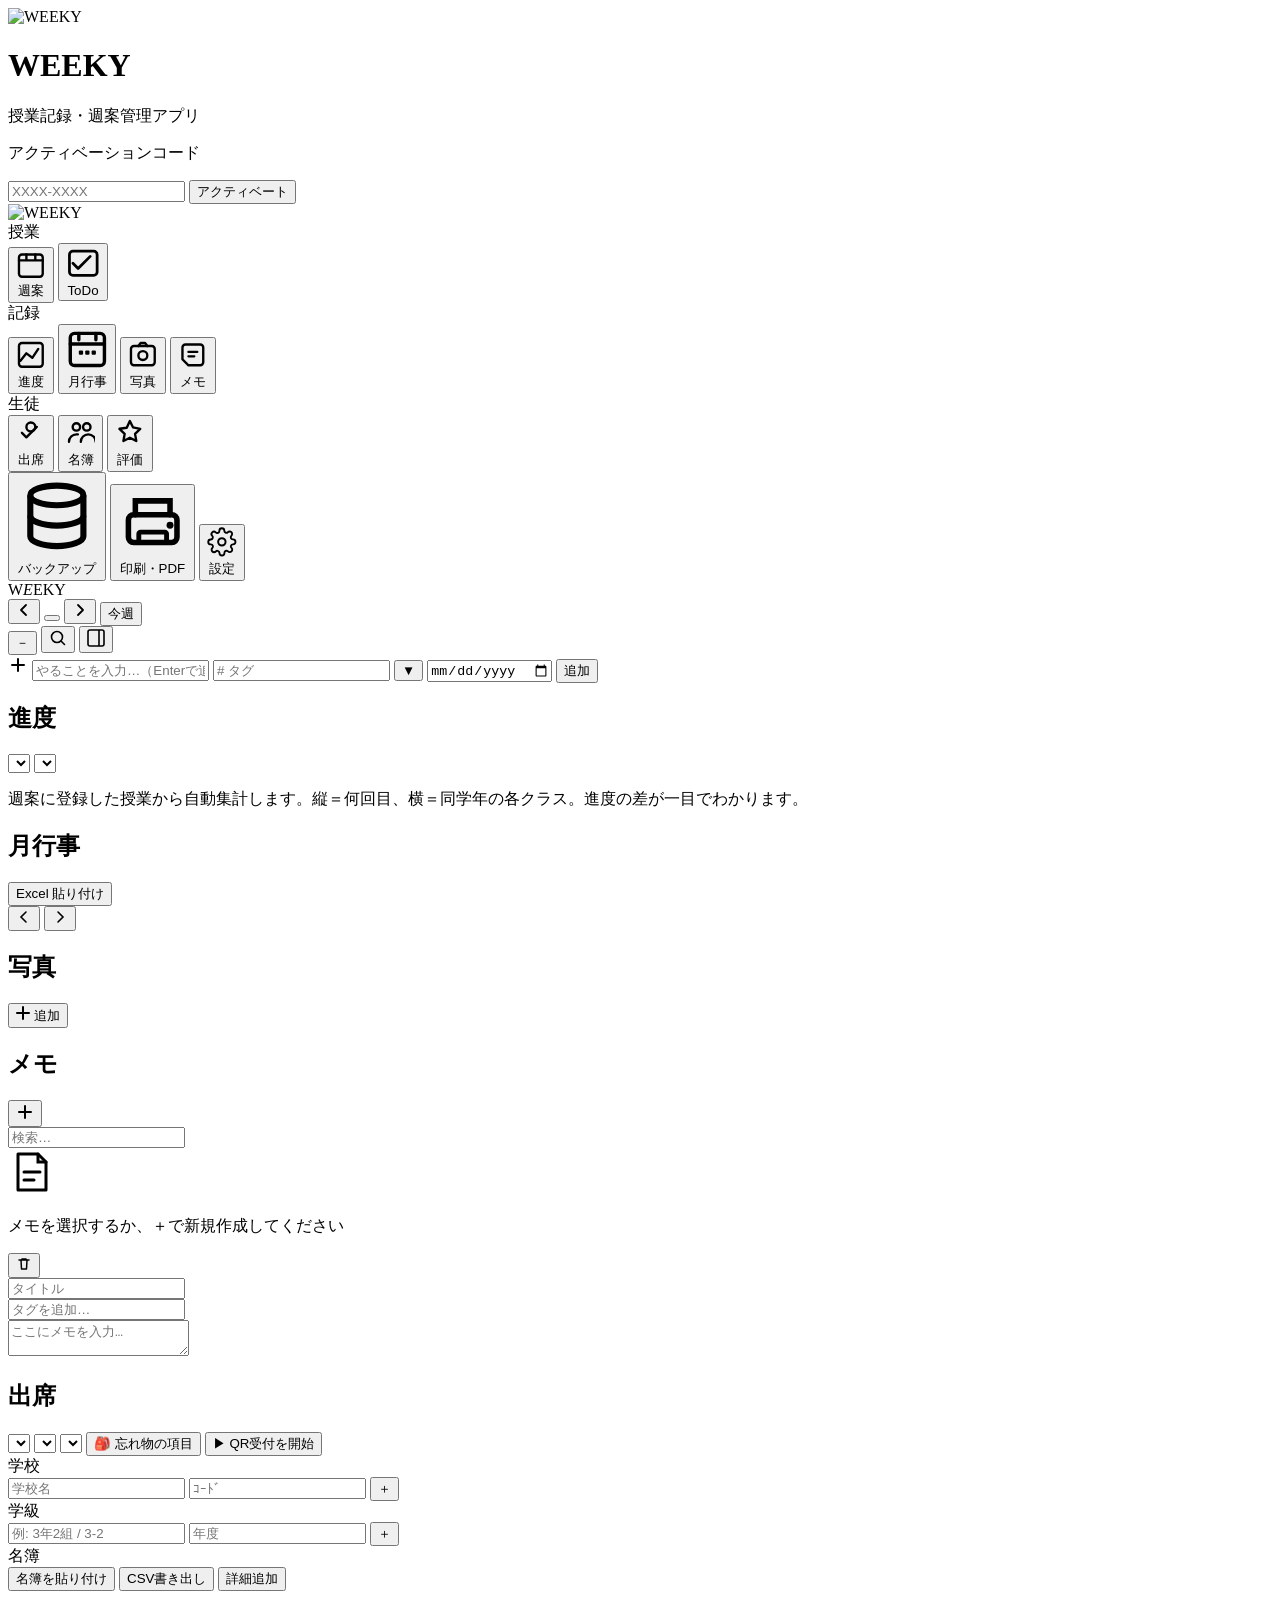
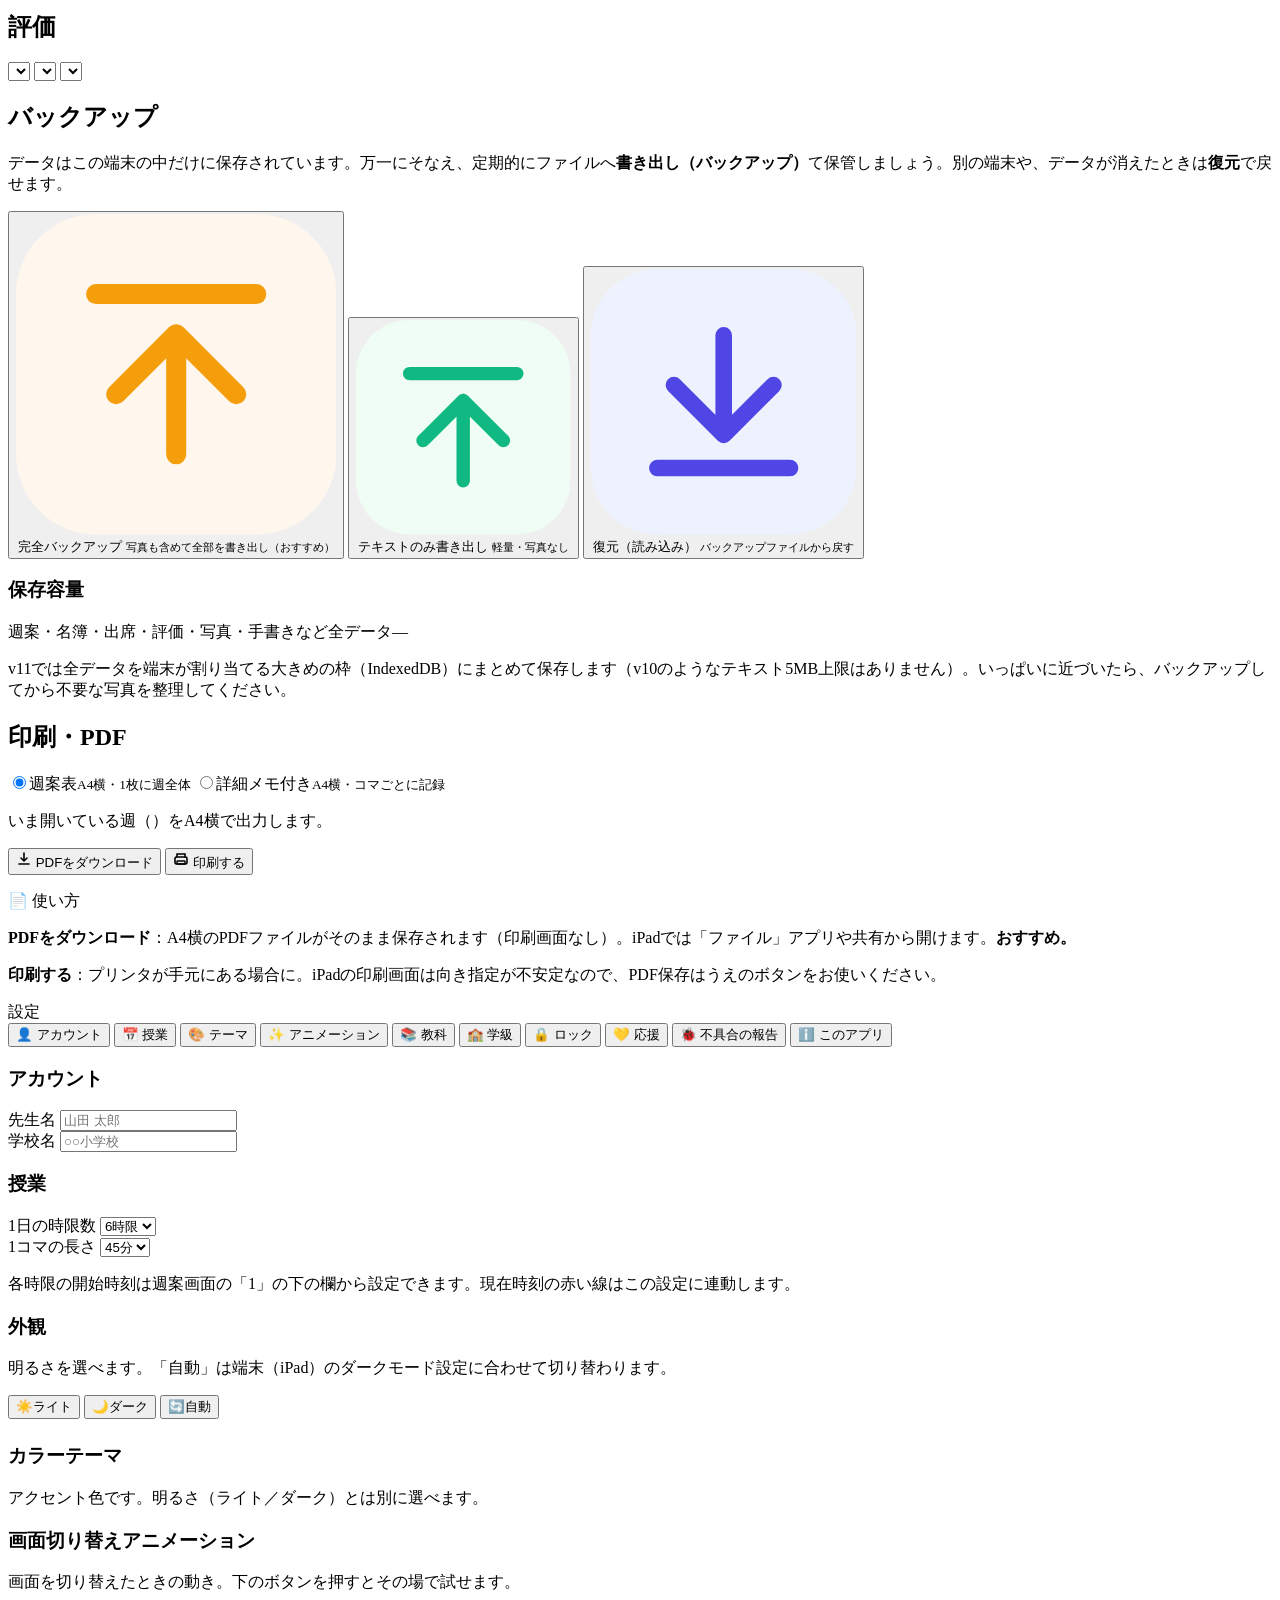
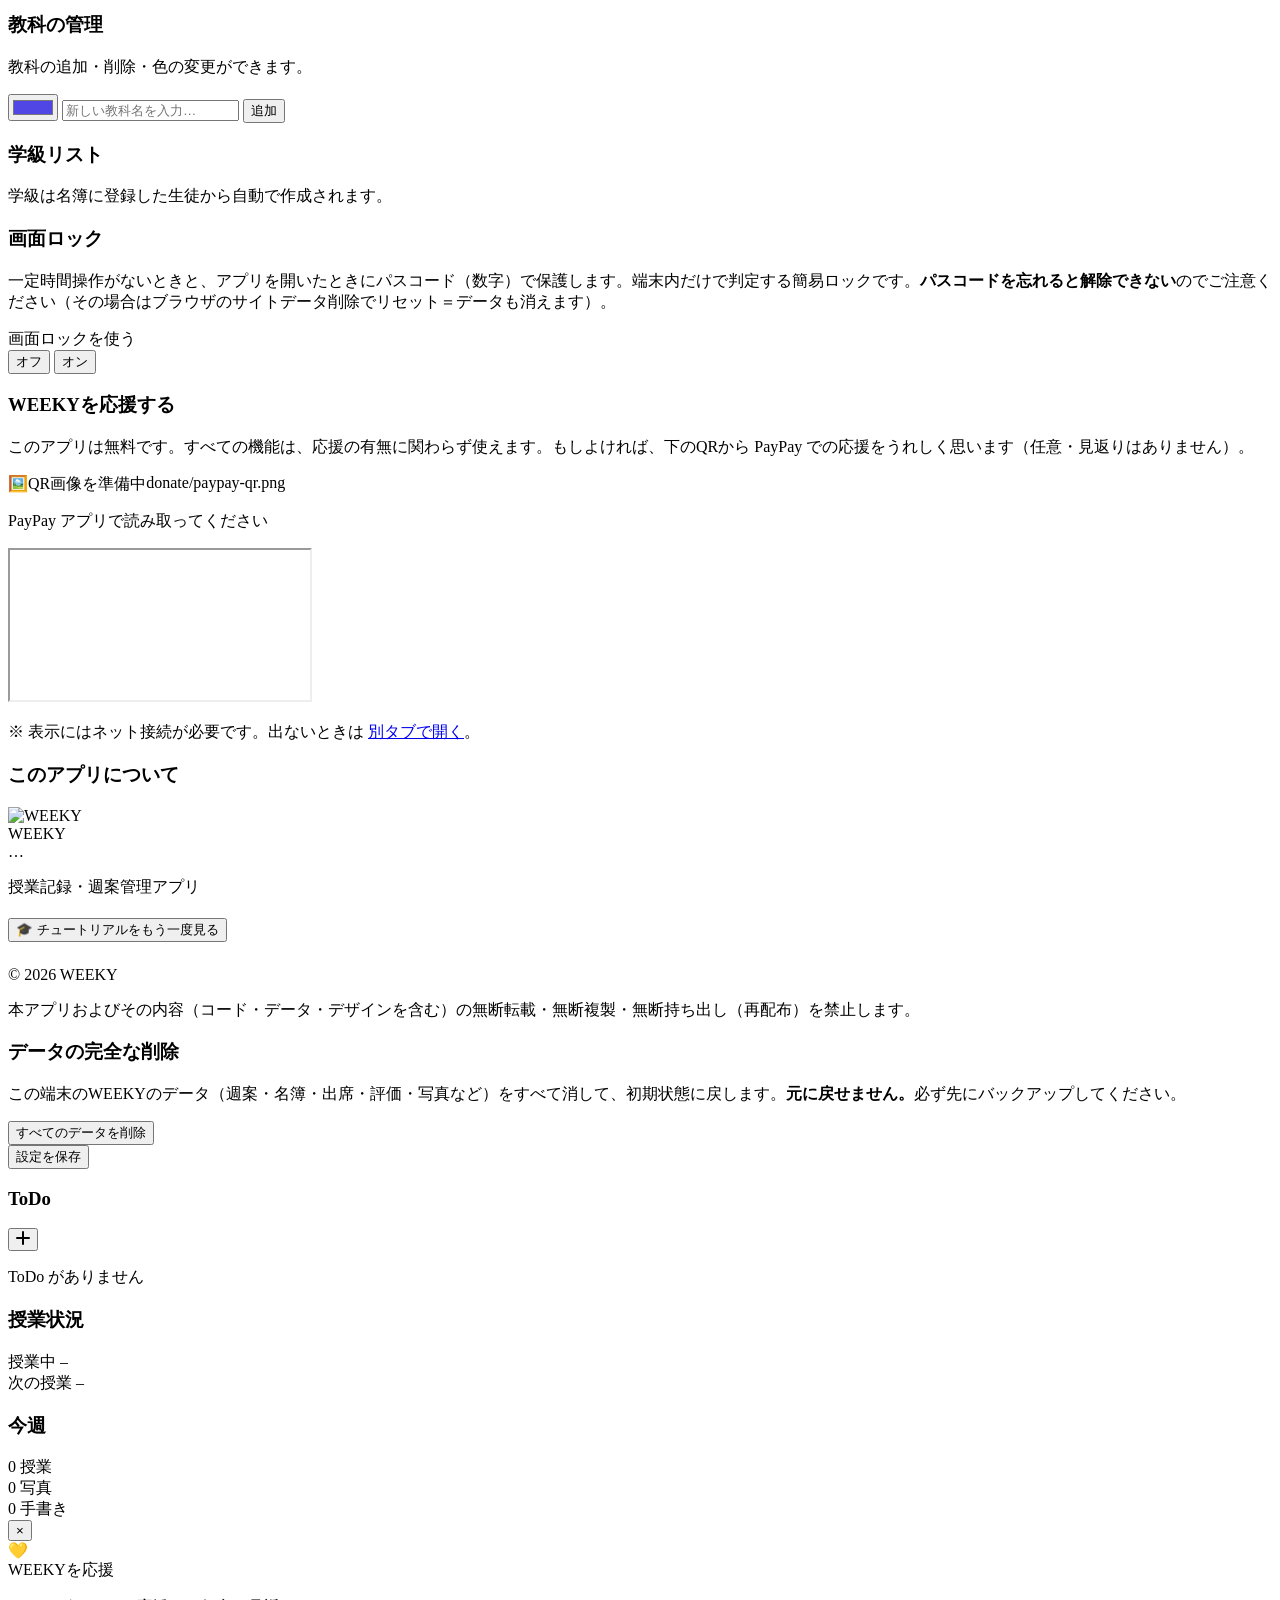
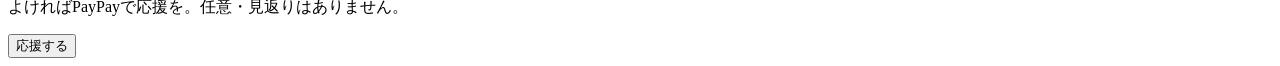
==== commit 9a944251: "古いバージョン表示のプレースホルダー(v10.16.41)を修正" ====
--- a/v11/index.html
+++ b/v11/index.html
@@ -15,7 +15,7 @@
   <link rel="icon" type="image/png" sizes="192x192" href="icons/icon-192.png" />
   <link rel="icon" type="image/png" sizes="512x512" href="icons/icon-512.png" />
   <link rel="manifest" href="manifest.webmanifest" />
-  <link rel="stylesheet" href="styles.css?v=11.3.0" />
+  <link rel="stylesheet" href="styles.css?v=11.3.1" />
   <title>WEEKY</title>
 </head>
 <body>
@@ -772,7 +772,7 @@
                 <div class="about-app">
                   <img src="icons/icon-192.png" alt="WEEKY" class="about-icon" />
                   <div class="about-name">WEEKY</div>
-                  <div class="about-ver" id="aboutVersion">v10.16.41</div>
+                  <div class="about-ver" id="aboutVersion">…</div>
                   <p class="settings-hint">授業記録・週案管理アプリ</p>
                 </div>
 
@@ -1305,6 +1305,6 @@
 <script src="vendor/fontkit.umd.min.js"></script>
 <script async src="https://tally.so/widgets/embed.js"></script>
 <script async src="https://cdn.jsdelivr.net/npm/jsqr@1.4.0/dist/jsQR.js"></script>
-<script src="app.js?v=11.3.0"></script>
+<script src="app.js?v=11.3.1"></script>
 </body>
 </html>
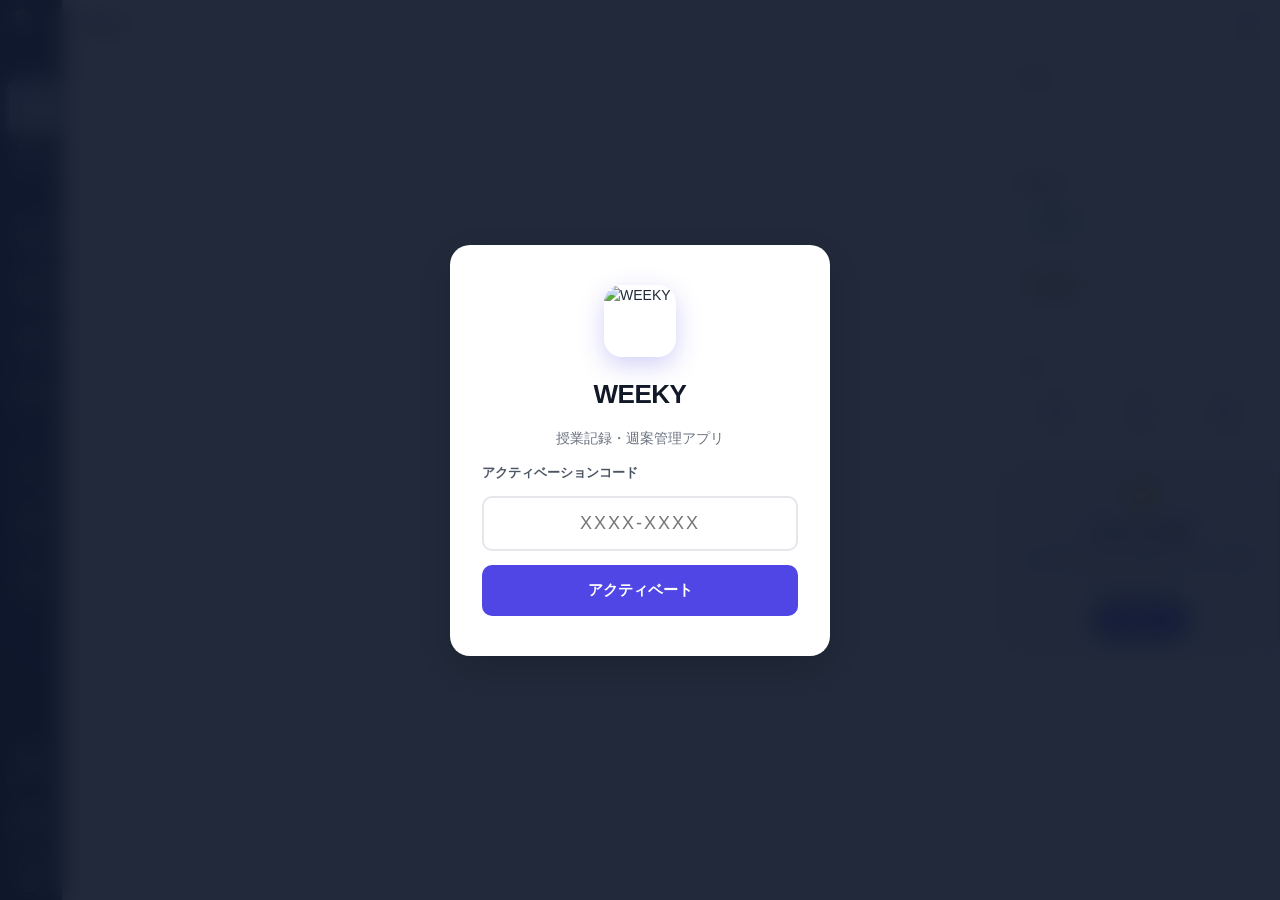
==== commit c766c4de: "v11.22.2: 名簿の生徒行に枠と影を追加（学級行と統一）" ====
--- a/v11/index.html
+++ b/v11/index.html
@@ -15,7 +15,7 @@
   <link rel="icon" type="image/png" sizes="192x192" href="icons/icon-192.png" />
   <link rel="icon" type="image/png" sizes="512x512" href="icons/icon-512.png" />
   <link rel="manifest" href="manifest.webmanifest" />
-  <link rel="stylesheet" href="styles.css?v=11.3.1" />
+  <link rel="stylesheet" href="styles.css?v=11.22.2" />
   <title>WEEKY</title>
 </head>
 <body>
@@ -318,6 +318,7 @@
         <button class="weather-btn" id="weatherBtn" aria-label="天気予報" aria-haspopup="dialog">
           <span class="weather-icon" id="weatherIcon" aria-hidden="true">－</span>
           <span class="weather-temp" id="weatherTemp"></span>
+          <span class="weather-loc-inline" id="weatherLocInline"></span>
         </button>
         <button class="header-icon-btn" id="searchBtn" aria-label="検索">
           <svg width="18" height="18" viewBox="0 0 18 18" fill="none" aria-hidden="true">
@@ -512,6 +513,8 @@
                 <span class="rm-col-title" id="rmRosterTitle">名簿</span>
                 <div class="rm-roster-actions">
                   <button class="btn-secondary btn-sm" id="rmPasteBtn">名簿を貼り付け</button>
+                  <button class="btn-secondary btn-sm" id="rmCsvImportBtn">CSV取り込み</button>
+                  <input type="file" id="rmCsvImportFile" accept=".csv,text/csv" hidden />
                   <button class="btn-secondary btn-sm" id="rmCsvBtn">CSV書き出し</button>
                   <button class="btn-ghost btn-sm" id="rmDetailBtn">詳細追加</button>
                 </div>
@@ -530,68 +533,100 @@
                 <select class="filter-select" id="evalSchoolSelect" aria-label="学校"></select>
                 <select class="filter-select" id="evalClassSelect" aria-label="学級"></select>
                 <select class="filter-select" id="evalSubjectSelect" aria-label="教科"></select>
+                <button class="btn-secondary btn-sm" id="evalCsvBtn">CSV書き出し</button>
               </div>
             </div>
             <div id="evaluationContent"></div>
           </div>
         </div>
 
-        <!-- バックアップ（このアプリで唯一のバックアップ画面） -->
+        <!-- バックアップ（このアプリで唯一のバックアップ画面）
+             v11.22.1：ユーザー要望「画面全体をガラスモーフィズム的に美しく、
+             ボタンはボタンと分かりやすく、説明は使い方だけでいい」への対応。
+             従来は薄い枠線だけのカード2枚＋長い技術的説明文（v10のlocalStorage
+             上限やIndexedDBの話）が並ぶ、ページに直置きの素朴なレイアウト
+             だった。ToDo基準のガラスパネル(.backup-panel)で1枚にまとめ、
+             中の説明文は「なぜ・どうする」の1文のみに削減。ボタンは
+             バックアップ＝塗りつぶしの主ボタン、復元＝ガラス縁取りの副ボタン
+             という明確な強弱をつけ、押せる場所だとひと目で分かるようにした。 -->
         <div class="view" id="view-import">
           <div class="view-page">
             <div class="view-header"><h2>バックアップ</h2></div>
-            <p class="backup-intro">データはこの端末の中だけに保存されています。万一にそなえ、定期的にファイルへ<strong>書き出し（バックアップ）</strong>て保管しましょう。別の端末や、データが消えたときは<strong>復元</strong>で戻せます。</p>
-            <div class="import-options">
-              <button class="import-card" id="fullBackupBtn">
-                <svg class="import-icon" viewBox="0 0 32 32" fill="none">
-                  <rect width="32" height="32" rx="8" fill="#FFF7ED"/>
-                  <path d="M16 24V12M10 18l6-6 6 6" stroke="#F59E0B" stroke-width="2" stroke-linecap="round" stroke-linejoin="round"/>
-                  <path d="M8 8h16" stroke="#F59E0B" stroke-width="2" stroke-linecap="round"/>
-                </svg>
-                <span>完全バックアップ</span>
-                <small>写真も含めて全部を書き出し（おすすめ）</small>
-              </button>
-              <button class="import-card" id="exportJsonBtn">
-                <svg class="import-icon" viewBox="0 0 32 32" fill="none">
-                  <rect width="32" height="32" rx="8" fill="#F0FDF4"/>
-                  <path d="M16 24V12M10 18l6-6 6 6" stroke="#10B981" stroke-width="2" stroke-linecap="round" stroke-linejoin="round"/>
-                  <path d="M8 8h16" stroke="#10B981" stroke-width="2" stroke-linecap="round"/>
-                </svg>
-                <span>テキストのみ書き出し</span>
-                <small>軽量・写真なし</small>
-              </button>
-              <button class="import-card" id="importJsonBtn">
-                <svg class="import-icon" viewBox="0 0 32 32" fill="none">
-                  <rect width="32" height="32" rx="8" fill="#EEF2FF"/>
-                  <path d="M16 8v12M10 14l6 6 6-6" stroke="#4F46E5" stroke-width="2" stroke-linecap="round" stroke-linejoin="round"/>
-                  <path d="M8 24h16" stroke="#4F46E5" stroke-width="2" stroke-linecap="round"/>
-                </svg>
-                <span>復元（読み込み）</span>
-                <small>バックアップファイルから戻す</small>
-              </button>
-            </div>
-
-            <div class="backup-storage">
-              <h3 class="backup-storage-title">保存容量</h3>
-              <div class="storage-meter">
-                <div class="storage-meter-head"><span>週案・名簿・出席・評価・写真・手書きなど全データ</span><span id="storageMeterText">—</span></div>
-                <div class="storage-meter-bar"><span id="storageMeterFill"></span></div>
-              </div>
-              <p class="backup-intro">v11では全データを端末が割り当てる大きめの枠（IndexedDB）にまとめて保存します（v10のようなテキスト5MB上限はありません）。いっぱいに近づいたら、バックアップしてから不要な写真を整理してください。</p>
+
+            <div class="backup-panel">
+              <p class="backup-intro">データは端末内にのみ保存されます。定期的にバックアップし、必要なときは復元で戻しましょう。</p>
+
+              <div class="backup-actions">
+                <div class="backup-action-wrap">
+                  <button class="backup-btn backup-btn--primary" id="fullBackupBtn">
+                    <svg class="backup-btn-icon" viewBox="0 0 20 20" fill="none" aria-hidden="true">
+                      <path d="M10 13V4M6.2 7.8L10 4l3.8 3.8" stroke="currentColor" stroke-width="1.8" stroke-linecap="round" stroke-linejoin="round"/>
+                      <path d="M4 13.5v1.5A2 2 0 006 17h8a2 2 0 002-2v-1.5" stroke="currentColor" stroke-width="1.8" stroke-linecap="round" stroke-linejoin="round"/>
+                    </svg>
+                    <span>バックアップ</span>
+                  </button>
+                  <label class="backup-lite-check">
+                    <input type="checkbox" id="backupLiteToggle" />
+                    <span>写真を含めない（軽量）</span>
+                  </label>
+                </div>
+                <button class="backup-btn backup-btn--secondary" id="importJsonBtn">
+                  <svg class="backup-btn-icon" viewBox="0 0 20 20" fill="none" aria-hidden="true">
+                    <path d="M10 4v9M6.2 9.7L10 13.5l3.8-3.8" stroke="currentColor" stroke-width="1.8" stroke-linecap="round" stroke-linejoin="round"/>
+                    <path d="M4 15.5V17a2 2 0 002 2h8a2 2 0 002-2v-1.5" stroke="currentColor" stroke-width="1.8" stroke-linecap="round" stroke-linejoin="round"/>
+                  </svg>
+                  <span>復元</span>
+                </button>
+              </div>
+
+              <div class="backup-storage">
+                <div class="storage-meter">
+                  <div class="storage-meter-head"><span>使用容量</span><span id="storageMeterText">—</span></div>
+                  <div class="storage-meter-bar"><span id="storageMeterFill"></span></div>
+                </div>
+              </div>
             </div>
           </div>
         </div>
 
         <!-- 印刷 -->
         <div class="view" id="view-print">
-          <div class="view-page">
-            <div class="view-header"><h2>印刷・PDF</h2></div>
-            <div class="print-options">
-              <label class="print-radio"><input type="radio" name="printType" value="weekly" checked /><span>週案表<small>A4横・1枚に週全体</small></span></label>
-              <label class="print-radio"><input type="radio" name="printType" value="detail" /><span>詳細メモ付き<small>A4横・コマごとに記録</small></span></label>
-            </div>
-            <p class="settings-hint">いま開いている週（<span id="printWeekRange"></span>）をA4横で出力します。</p>
-            <div class="print-actions">
+          <div class="print-studio" id="printStudio">
+            <div class="print-studio-toolbar">
+              <div class="print-week-nav" role="group" aria-label="印刷する週を選ぶ">
+                <button class="week-nav-btn" id="printPrevWeekBtn" type="button" aria-label="前の週へ">
+                  <svg width="16" height="16" viewBox="0 0 16 16" fill="none" aria-hidden="true">
+                    <path d="M10 3L5 8l5 5" stroke="currentColor" stroke-width="1.8" stroke-linecap="round" stroke-linejoin="round"/>
+                  </svg>
+                </button>
+                <button class="week-title" id="printWeekTitleBtn" type="button" aria-haspopup="dialog" title="日付を選んで週を移動"></button>
+                <button class="week-nav-btn" id="printNextWeekBtn" type="button" aria-label="次の週へ">
+                  <svg width="16" height="16" viewBox="0 0 16 16" fill="none" aria-hidden="true">
+                    <path d="M6 3l5 5-5 5" stroke="currentColor" stroke-width="1.8" stroke-linecap="round" stroke-linejoin="round"/>
+                  </svg>
+                </button>
+                <button class="today-btn" id="printTodayBtn" type="button">今週</button>
+              </div>
+
+              <div class="print-type-toggle" role="radiogroup" aria-label="印刷する内容">
+                <span class="print-type-toggle-thumb" aria-hidden="true"></span>
+                <label class="print-type-opt">
+                  <input type="radio" name="printType" value="weekly" checked />
+                  <span class="print-type-opt-text"><strong>週案表</strong><small>A4横・1枚に週全体</small></span>
+                </label>
+                <label class="print-type-opt">
+                  <input type="radio" name="printType" value="detail" />
+                  <span class="print-type-opt-text"><strong>詳細メモ付き</strong><small>A4横・コマごとに記録</small></span>
+                </label>
+              </div>
+            </div>
+
+            <div class="print-preview-frame" id="printPreviewFrame">
+              <div class="print-preview-scale" id="printPreviewScale"></div>
+            </div>
+
+            <div class="print-studio-footer">
+              <p class="print-studio-hint">ダウンロードしたPDFは、iPadの「ファイル」アプリや共有メニューからそのまま印刷できます。</p>
               <button class="btn-primary btn-lg" id="exportPdfBtn">
                 <svg width="16" height="16" viewBox="0 0 16 16" fill="none" aria-hidden="true">
                   <path d="M8 2v8M5 7l3 3 3-3" stroke="currentColor" stroke-width="1.6" stroke-linecap="round" stroke-linejoin="round"/>
@@ -599,19 +634,6 @@
                 </svg>
                 PDFをダウンロード
               </button>
-              <button class="btn-ghost btn-lg" id="printBtn">
-                <svg width="16" height="16" viewBox="0 0 16 16" fill="none" aria-hidden="true">
-                  <path d="M4 6V3h8v3" stroke="currentColor" stroke-width="1.6" stroke-linecap="round"/>
-                  <rect x="2" y="6" width="12" height="7" rx="1.5" stroke="currentColor" stroke-width="1.6"/>
-                  <rect x="4" y="10" width="8" height="3" rx=".5" stroke="currentColor" stroke-width="1.4"/>
-                </svg>
-                印刷する
-              </button>
-            </div>
-            <div class="pdf-howto">
-              <p class="pdf-howto-title">📄 使い方</p>
-              <p><strong>PDFをダウンロード</strong>：A4横のPDFファイルがそのまま保存されます（印刷画面なし）。iPadでは「ファイル」アプリや共有から開けます。<strong>おすすめ。</strong></p>
-              <p><strong>印刷する</strong>：プリンタが手元にある場合に。iPadの印刷画面は向き指定が不安定なので、PDF保存はうえのボタンをお使いください。</p>
             </div>
           </div>
         </div>
@@ -626,16 +648,72 @@
             <!-- 左：カテゴリ -->
             <nav class="settings-nav" id="settingsNav" aria-label="設定カテゴリ">
               <div class="settings-nav-title">設定</div>
-              <button class="settings-nav-item active" data-cat="account">👤 アカウント</button>
-              <button class="settings-nav-item" data-cat="lesson">📅 授業</button>
-              <button class="settings-nav-item" data-cat="theme">🎨 テーマ</button>
-              <button class="settings-nav-item" data-cat="anim">✨ アニメーション</button>
-              <button class="settings-nav-item" data-cat="subjects">📚 教科</button>
-              <button class="settings-nav-item" data-cat="classes">🏫 学級</button>
-              <button class="settings-nav-item" data-cat="lock">🔒 ロック</button>
-              <button class="settings-nav-item" data-cat="support">💛 応援</button>
-              <button class="settings-nav-item" data-cat="feedback">🐞 不具合の報告</button>
-              <button class="settings-nav-item" data-cat="about">ℹ️ このアプリ</button>
+              <button class="settings-nav-item active" data-cat="account">
+                <svg class="settings-nav-icon" viewBox="0 0 20 20" fill="none" aria-hidden="true">
+                  <circle cx="10" cy="7" r="3" stroke="currentColor" stroke-width="1.6"/>
+                  <path d="M4 17c0-3.314 2.686-6 6-6s6 2.686 6 6" stroke="currentColor" stroke-width="1.6" stroke-linecap="round"/>
+                </svg>
+                <span>アカウント</span>
+              </button>
+              <button class="settings-nav-item" data-cat="lesson">
+                <svg class="settings-nav-icon" viewBox="0 0 20 20" fill="none" aria-hidden="true">
+                  <circle cx="10" cy="10" r="7" stroke="currentColor" stroke-width="1.6"/>
+                  <path d="M10 6v4l3 2" stroke="currentColor" stroke-width="1.6" stroke-linecap="round" stroke-linejoin="round"/>
+                </svg>
+                <span>授業</span>
+              </button>
+              <button class="settings-nav-item" data-cat="theme">
+                <svg class="settings-nav-icon" viewBox="0 0 20 20" fill="none" aria-hidden="true">
+                  <path d="M10 3a7 7 0 100 14c.9 0 1.6-.72 1.6-1.6 0-.42-.16-.8-.43-1.08-.25-.27-.42-.62-.42-1.02 0-.85.7-1.5 1.55-1.5H14a3 3 0 003-3A7 7 0 0010 3z" stroke="currentColor" stroke-width="1.4" stroke-linejoin="round"/>
+                  <circle cx="6.7" cy="8.2" r=".9" fill="currentColor"/>
+                  <circle cx="10.2" cy="6.3" r=".9" fill="currentColor"/>
+                  <circle cx="13.3" cy="8.4" r=".9" fill="currentColor"/>
+                </svg>
+                <span>テーマ</span>
+              </button>
+              <button class="settings-nav-item" data-cat="anim">
+                <svg class="settings-nav-icon" viewBox="0 0 20 20" fill="none" aria-hidden="true">
+                  <path d="M10 3l1.15 4.1L15 8.3l-3.85 1.2L10 13.6l-1.15-4.1L5 8.3l3.85-1.2L10 3z" stroke="currentColor" stroke-width="1.4" stroke-linejoin="round"/>
+                  <path d="M15.5 12.5l.6 1.9 1.9.6-1.9.6-.6 1.9-.6-1.9-1.9-.6 1.9-.6z" stroke="currentColor" stroke-width="1.2" stroke-linejoin="round"/>
+                </svg>
+                <span>アニメーション</span>
+              </button>
+              <button class="settings-nav-item" data-cat="subjects">
+                <svg class="settings-nav-icon" viewBox="0 0 20 20" fill="none" aria-hidden="true">
+                  <path d="M4 4.8A1.8 1.8 0 015.8 3H10v14H5.8A1.8 1.8 0 014 15.2V4.8z" stroke="currentColor" stroke-width="1.4" stroke-linejoin="round"/>
+                  <path d="M16 4.8A1.8 1.8 0 0014.2 3H10v14h4.2a1.8 1.8 0 001.8-1.8V4.8z" stroke="currentColor" stroke-width="1.4" stroke-linejoin="round"/>
+                </svg>
+                <span>教科</span>
+              </button>
+              <button class="settings-nav-item" data-cat="lock">
+                <svg class="settings-nav-icon" viewBox="0 0 20 20" fill="none" aria-hidden="true">
+                  <rect x="4.5" y="9" width="11" height="8" rx="1.6" stroke="currentColor" stroke-width="1.6"/>
+                  <path d="M6.5 9V6.5a3.5 3.5 0 017 0V9" stroke="currentColor" stroke-width="1.6" stroke-linecap="round"/>
+                </svg>
+                <span>ロック</span>
+              </button>
+              <button class="settings-nav-item" data-cat="support">
+                <svg class="settings-nav-icon" viewBox="0 0 20 20" fill="none" aria-hidden="true">
+                  <path d="M10 17s-6.5-4.2-6.5-9A3.8 3.8 0 0110 5.5 3.8 3.8 0 0116.5 8c0 4.8-6.5 9-6.5 9z" stroke="currentColor" stroke-width="1.5" stroke-linejoin="round"/>
+                </svg>
+                <span>応援</span>
+              </button>
+              <button class="settings-nav-item" data-cat="feedback">
+                <svg class="settings-nav-icon" viewBox="0 0 20 20" fill="none" aria-hidden="true">
+                  <path d="M3 5.8A2.8 2.8 0 015.8 3h8.4A2.8 2.8 0 0117 5.8v5.4a2.8 2.8 0 01-2.8 2.8H8l-4 3.2v-3.34A2.8 2.8 0 013 11.2V5.8z" stroke="currentColor" stroke-width="1.4" stroke-linejoin="round"/>
+                  <path d="M10 6.8v3.6" stroke="currentColor" stroke-width="1.6" stroke-linecap="round"/>
+                  <circle cx="10" cy="12.4" r=".9" fill="currentColor"/>
+                </svg>
+                <span>不具合の報告</span>
+              </button>
+              <button class="settings-nav-item" data-cat="about">
+                <svg class="settings-nav-icon" viewBox="0 0 20 20" fill="none" aria-hidden="true">
+                  <circle cx="10" cy="10" r="7.3" stroke="currentColor" stroke-width="1.6"/>
+                  <path d="M10 9.3v4.3" stroke="currentColor" stroke-width="1.6" stroke-linecap="round"/>
+                  <circle cx="10" cy="6.7" r=".95" fill="currentColor"/>
+                </svg>
+                <span>このアプリ</span>
+              </button>
             </nav>
 
             <!-- 右：詳細 -->
@@ -676,9 +754,26 @@
                 <h3>外観</h3>
                 <p class="settings-hint">明るさを選べます。「自動」は端末（iPad）のダークモード設定に合わせて切り替わります。</p>
                 <div class="appearance-seg" id="appearanceSeg" role="radiogroup" aria-label="外観モード">
-                  <button class="appearance-opt" data-appearance="light" role="radio"><span class="appearance-emoji">☀️</span>ライト</button>
-                  <button class="appearance-opt" data-appearance="dark" role="radio"><span class="appearance-emoji">🌙</span>ダーク</button>
-                  <button class="appearance-opt" data-appearance="auto" role="radio"><span class="appearance-emoji">🔄</span>自動</button>
+                  <button class="appearance-opt" data-appearance="light" role="radio">
+                    <svg class="appearance-icon" viewBox="0 0 20 20" fill="none" aria-hidden="true">
+                      <circle cx="10" cy="10" r="3.6" stroke="currentColor" stroke-width="1.6"/>
+                      <path d="M10 2.5v2M10 15.5v2M17.5 10h-2M4.5 10h-2M15.3 4.7l-1.4 1.4M6.1 13.9l-1.4 1.4M15.3 15.3l-1.4-1.4M6.1 6.1L4.7 4.7" stroke="currentColor" stroke-width="1.6" stroke-linecap="round"/>
+                    </svg>
+                    ライト
+                  </button>
+                  <button class="appearance-opt" data-appearance="dark" role="radio">
+                    <svg class="appearance-icon" viewBox="0 0 20 20" fill="none" aria-hidden="true">
+                      <path d="M16.5 12.4A6.8 6.8 0 017.6 3.5a7 7 0 108.9 8.9z" stroke="currentColor" stroke-width="1.6" stroke-linejoin="round"/>
+                    </svg>
+                    ダーク
+                  </button>
+                  <button class="appearance-opt" data-appearance="auto" role="radio">
+                    <svg class="appearance-icon" viewBox="0 0 20 20" fill="none" aria-hidden="true">
+                      <path d="M16 6.5a6 6 0 00-10.5-2.3M4 5v-2m0 2h2" stroke="currentColor" stroke-width="1.6" stroke-linecap="round" stroke-linejoin="round"/>
+                      <path d="M4 13.5a6 6 0 0010.5 2.3M16 15v2m0-2h-2" stroke="currentColor" stroke-width="1.6" stroke-linecap="round" stroke-linejoin="round"/>
+                    </svg>
+                    自動
+                  </button>
                 </div>
                 <h3 style="margin-top:24px">カラーテーマ</h3>
                 <p class="settings-hint">アクセント色です。明るさ（ライト／ダーク）とは別に選べます。</p>
@@ -700,12 +795,6 @@
                   <input type="text" class="quick-add-input" id="subjectAddName" placeholder="新しい教科名を入力…" autocomplete="off" aria-label="新しい教科名" />
                   <button type="submit" class="quick-add-btn" id="subjectAddBtn">追加</button>
                 </form>
-              </section>
-
-              <section class="settings-section hidden" data-cat="classes">
-                <h3>学級リスト</h3>
-                <p class="settings-hint">学級は名簿に登録した生徒から自動で作成されます。</p>
-                <div class="classes-list" id="classesList"></div>
               </section>
 
               <section class="settings-section hidden" data-cat="lock">
@@ -1299,12 +1388,10 @@
   </div>
 </div>
 
-<script src="vendor/jspdf.umd.min.js"></script>
-<script src="vendor/html2canvas.min.js"></script>
 <script src="vendor/pdf-lib.min.js"></script>
 <script src="vendor/fontkit.umd.min.js"></script>
 <script async src="https://tally.so/widgets/embed.js"></script>
 <script async src="https://cdn.jsdelivr.net/npm/jsqr@1.4.0/dist/jsQR.js"></script>
-<script src="app.js?v=11.3.1"></script>
+<script src="app.js?v=11.22.2"></script>
 </body>
 </html>
--- a/v11/styles.css
+++ b/v11/styles.css
@@ -0,0 +1,5183 @@
+/* ═══════════════════════════════════════════════════════════
+   WEEKY v10.0.0 — Styles
+   3-pane layout · PWA · Responsive
+════════════════════════════════════════════════════════════ */
+
+/* ── Custom Properties ──────────────────────────────────── */
+:root {
+  /* Brand */
+  --brand:        #4F46E5;
+  --brand-light:  #EEF2FF;
+  --brand-dark:   #3730A3;
+  --brand-hover:  #4338CA;
+
+  /* Student */
+  --student:       #10B981;
+  --student-light: #D1FAE5;
+
+  /* Neutrals */
+  --gray-50:  #F9FAFB;
+  --gray-100: #F3F4F6;
+  --gray-200: #E5E7EB;
+  --gray-300: #D1D5DB;
+  --gray-400: #9CA3AF;
+  --gray-500: #6B7280;
+  --gray-600: #4B5563;
+  --gray-700: #374151;
+  --gray-800: #1F2937;
+  --gray-900: #111827;
+
+  /* Semantic */
+  --text:       var(--gray-800);
+  --text-muted: var(--gray-500);
+  --border:     var(--gray-200);
+  --bg:         #FFFFFF;
+  --bg-subtle:  var(--gray-50);
+  --danger:     #EF4444;
+  --warning:    #F59E0B;
+  --success:    #10B981;
+
+  /* Subject colours */
+  --subject-math:    #4F46E5;
+  --subject-science: #7C3AED;
+  --subject-english: #0D9488;
+  --subject-japanese:#D97706;
+  --subject-social:  #16A34A;
+  --subject-pe:      #DC2626;
+  --subject-music:   #DB2777;
+  --subject-art:     #EA580C;
+  --subject-tech:    #0284C7;
+  --subject-moral:   #65A30D;
+
+  /* Layout */
+  --sidebar-w:       62px;
+  --header-h:        52px;
+  --context-w:       280px;
+  --radius-sm:       6px;
+  --radius:          10px;
+  --radius-lg:       14px;
+  --shadow-sm:       0 1px 3px rgba(0,0,0,.08), 0 1px 2px rgba(0,0,0,.05);
+  --shadow:          0 4px 12px rgba(0,0,0,.10);
+  --shadow-lg:       0 12px 32px rgba(0,0,0,.14);
+
+  /* ── Glassmorphism design tokens（v11.12.0〜、全体デザイン統一の土台）──
+     これまでToDo・印刷・名簿・設定・オンボーディング等がそれぞれ独自の数値で
+     color-mix()/backdrop-filter()を手書きしていた「ガラスの質感」を4段階に
+     整理し、共通変数にまとめた。値は既存コンポーネントの中で最も完成度が
+     高かったもの（オンボーディングの入力欄・設定のセクションカード等）を
+     正として採用している。今後ヘッダー・サイドバー・ボタン・入力欄などを
+     ガラス化していく際は、新しい値を都度考えるのではなく必ずこの4種類の
+     どれかを使う。
+       ・--glass-panel-*  ：グラデーション背景の上に直接浮く、やや大きめの
+         半透明パネル（ToDoの列、印刷ページの切替トグル、名簿の3カラムなど）
+       ・--glass-card-*   ：ページに単体で置く、存在感のある不透明寄りカード
+         （設定のセクションカードなど。ページ直下に浮くので影がやや強め）
+       ・--glass-nested-* ：glass-panelの内側に入れ子で置く、控えめなカード
+         （ToDoカード・メモカード・名簿の行など。親が既にぼかしているので
+         自身にはbackdrop-filterを付けない）
+       ・--glass-elevated-*：画面の最前面に浮く通知・トースト等。最も強い
+         ぼかし・浮遊感（ToDoの締切通知など） */
+  --glass-panel-blur:      20px;
+  --glass-panel-saturate:  1.55;
+  --glass-panel-bg:        color-mix(in srgb, var(--bg) 75%, transparent);
+  --glass-panel-border:    color-mix(in srgb, #fff 50%, transparent);
+  --glass-panel-shadow:    0 10px 30px rgba(16,24,40,.10), inset 0 1px 0 rgba(255,255,255,.55);
+
+  --glass-card-blur:       16px;
+  --glass-card-saturate:   1.4;
+  --glass-card-bg:         color-mix(in srgb, var(--bg) 86%, #fff);
+  --glass-card-border:     color-mix(in srgb, #fff 55%, transparent);
+  --glass-card-shadow:     0 10px 28px rgba(16,24,40,.08), inset 0 1px 0 rgba(255,255,255,.55);
+
+  --glass-nested-bg:            color-mix(in srgb, var(--bg) 88%, #fff);
+  --glass-nested-border:        color-mix(in srgb, #fff 40%, transparent);
+  --glass-nested-shadow:        0 2px 8px rgba(16,24,40,.05), inset 0 1px 0 rgba(255,255,255,.5);
+  --glass-nested-shadow-hover:  0 6px 16px rgba(16,24,40,.10);
+
+  --glass-control-blur:     14px;
+  --glass-control-saturate: 1.8;
+  --glass-control-bg:       color-mix(in srgb, var(--bg) 42%, transparent);
+  --glass-control-border:   color-mix(in srgb, #fff 55%, transparent);
+  --glass-control-shadow:   inset 0 1px 0 rgba(255,255,255,.5);
+
+  --glass-elevated-blur:      26px;
+  --glass-elevated-saturate:  1.7;
+  --glass-elevated-bg:        color-mix(in srgb, var(--bg) 62%, transparent);
+  --glass-elevated-border:    color-mix(in srgb, #fff 45%, transparent);
+  --glass-elevated-shadow:    0 14px 40px rgba(16,24,40,.20), inset 0 1px 0 rgba(255,255,255,.5);
+
+  /* v11.20.3：v11.19.0〜v11.20.2でモーダル系を段階的に透明化してきたが、
+     ユーザーから「個人的には透けてない方が一つのブロックとしてわかりやすい」
+     との率直なフィードバックを受け、背景の透明化は全面的に撤回。
+     --glass-modal-*トークン自体は不要になったため削除し、.modal等は
+     元の不透明寄り--glass-card-*に戻した（下記参照）。ただし「角丸は良く
+     なった」との評価は維持しており、border-radius 22pxはそのまま残す。 */
+
+  /* Transitions */
+  --ease:   cubic-bezier(.4,0,.2,1);
+  --fast:   160ms;
+  --normal: 240ms;
+}
+
+/* ── Reset ───────────────────────────────────────────────── */
+*, *::before, *::after { box-sizing: border-box; margin: 0; padding: 0; }
+/* Use the dynamic viewport unit (dvh). In a home-screen PWA on iPadOS, 100vh
+   is computed SMALLER than the real display area, so a fixed body sized at
+   100vh leaves a gap below it and the white html background shows through as a
+   band across the whole bottom. 100dvh matches the actual area in both Safari
+   and PWA, eliminating the band. */
+html { height: 100dvh; background: var(--bg); -webkit-text-size-adjust: 100%; }
+body {
+  font-family: -apple-system, BlinkMacSystemFont, "Segoe UI", Roboto, "Helvetica Neue", Arial, sans-serif;
+  font-size: 14px;
+  line-height: 1.5;
+  color: var(--text);
+  background: var(--bg);
+  position: fixed;
+  inset: 0;
+  width: 100vw;
+  /* --app-height is set from window.innerHeight by JS; 100dvh is the fallback.
+     (This is the version where switching apps and back clears the band.) */
+  height: var(--app-height, 100dvh);
+  min-height: var(--app-height, 100dvh);
+  overflow: hidden;
+  overscroll-behavior: none;           /* iOSのバウンドで下に白が出るのを防ぐ */
+  touch-action: manipulation;          /* ダブルタップ拡大を無効化（ピンチは可） */
+  -webkit-text-size-adjust: 100%;
+}
+/* 週案以外の画面では上部の日付ナビ（前週・週タイトル・次週・今週）を隠す */
+body:not([data-view="weekly"]) .week-nav { visibility: hidden; }
+button { cursor: pointer; border: none; background: none; font: inherit; color: inherit; }
+input, select, textarea { font: inherit; color: inherit; }
+ul, ol { list-style: none; }
+a { color: inherit; text-decoration: none; }
+img { max-width: 100%; display: block; }
+
+.sr-only {
+  position: absolute; width: 1px; height: 1px;
+  padding: 0; margin: -1px; overflow: hidden;
+  clip: rect(0,0,0,0); white-space: nowrap; border-width: 0;
+}
+.hidden { display: none !important; }
+
+/* ── App Shell ───────────────────────────────────────────── */
+.app-shell {
+  /* fill the fixed body exactly via inset rather than height:100% so iOS can't
+     leave a bottom gap from an ambiguous percentage-height resolution */
+  position: absolute;
+  inset: 0;
+  display: flex;
+  overflow: hidden;
+}
+
+/* ── Slim Dark Sidebar ───────────────────────────────────── */
+.sidebar {
+  width: var(--sidebar-w);
+  flex-shrink: 0;
+  display: flex;
+  flex-direction: column;
+  height: 100%;
+  /* dark tint derived from the current theme colour */
+  background: linear-gradient(180deg,
+    color-mix(in srgb, var(--brand) 30%, #131a2b),
+    color-mix(in srgb, var(--brand) 16%, #0e1422));
+  overflow: visible;   /* allow hover tooltips to escape to the right */
+  padding-bottom: env(safe-area-inset-bottom, 0px);   /* keep bottom items above the system bar */
+  z-index: 200;
+  /* top inset keeps the logo clear of the status bar; painted by the sidebar's
+     own dark background so no white frame appears */
+  padding: env(safe-area-inset-top) 6px env(safe-area-inset-bottom);   /* 左右に余白＝選択ピルをインセット表示 */
+}
+
+/* W logo mark */
+.sb-mark {
+  display: flex;
+  align-items: center;
+  justify-content: center;
+  height: 52px;
+  flex-shrink: 0;
+  border-bottom: 1px solid rgba(255,255,255,.06);
+  margin-bottom: 4px;
+}
+.sb-mark img {
+  width: 34px; height: 34px;
+  border-radius: 9px;
+  display: block;
+}
+
+/* Section divider labels */
+.sb-section-label {
+  font-size: 7.5px;
+  font-weight: 700;
+  letter-spacing: .9px;
+  text-transform: uppercase;
+  color: rgba(255,255,255,.28);
+  text-align: center;
+  padding: 10px 0 3px;
+  flex-shrink: 0;
+  pointer-events: none;
+  user-select: none;
+}
+
+/* Nav items (icon + tiny label) */
+.nav-item {
+  display: flex;
+  flex-direction: column;
+  align-items: center;
+  justify-content: center;
+  gap: 3px;
+  width: 100%;
+  padding: 7px 4px;
+  border: none;
+  background: none;
+  color: rgba(255,255,255,.9);
+  font-size: 7.5px;
+  font-weight: 600;
+  letter-spacing: .3px;
+  transition: color var(--fast), background var(--fast);
+  cursor: pointer;
+  flex-shrink: 0;
+  min-height: 48px;
+  position: relative;
+  border-radius: 12px;
+}
+.nav-item:hover {
+  color: rgba(255,255,255,.95);
+  background: rgba(255,255,255,.08);
+}
+.nav-item:hover .nav-icon { transform: scale(1.22); }
+.nav-item.active {
+  color: color-mix(in srgb, var(--brand) 72%, #000);            /* 濃いテーマ色のアイコン/文字 */
+  background: color-mix(in srgb, var(--brand) 14%, #ffffff);     /* 薄いテーマ色の背景（反転） */
+}
+.nav-item.active::before {
+  content: '';
+  position: absolute;
+  left: 0; top: 6px; bottom: 6px;
+  width: 3px;
+  border-radius: 0 2px 2px 0;
+  background: var(--brand);
+}
+
+/* Student items: emerald accent */
+.nav-item--student { color: rgba(255,255,255,.9); }
+.nav-item--student:hover { color: rgba(16,185,129,.9); background: rgba(16,185,129,.08); }
+.nav-item--student.active {
+  color: color-mix(in srgb, #10B981 72%, #000);            /* 濃い緑のアイコン/文字 */
+  background: color-mix(in srgb, #10B981 14%, #ffffff);     /* 薄い緑の背景（反転） */
+}
+.nav-item--student.active::before { background: #10B981; }
+
+.nav-icon {
+  width: 28px; height: 28px;
+  flex-shrink: 0;
+  transition: transform var(--fast) var(--ease);
+}
+.nav-label {
+  white-space: nowrap;
+  overflow: hidden;
+  text-overflow: ellipsis;
+  max-width: 56px;
+  text-align: center;
+  line-height: 1.1;
+}
+
+/* Hover description tooltip (appears to the right of the slim sidebar) */
+.nav-item[data-tip]::after {
+  content: attr(data-tip-title) "｜" attr(data-tip);
+  position: absolute;
+  left: calc(100% + 10px);
+  top: 50%;
+  transform: translateY(-50%) translateX(-6px);
+  width: 230px;
+  white-space: normal;
+  background: #0F172A;
+  color: #fff;
+  font-size: 12px;
+  font-weight: 500;
+  line-height: 1.5;
+  letter-spacing: .2px;
+  text-align: left;
+  padding: 10px 12px;
+  border-radius: 10px;
+  box-shadow: 0 8px 24px rgba(0,0,0,.3);
+  opacity: 0;
+  pointer-events: none;
+  z-index: 400;
+  transition: opacity var(--fast) var(--ease), transform var(--fast) var(--ease);
+}
+@media (hover: hover) {
+  .nav-item[data-tip]:hover::after {
+    opacity: 1;
+    transform: translateY(-50%) translateX(0);
+  }
+}
+
+/* Spacer pushes bottom items down */
+.sb-spacer { flex: 1; }
+
+/* Bottom items */
+.sb-bottom {
+  border-top: 1px solid rgba(255,255,255,.06);
+  padding-top: 4px;
+  flex-shrink: 0;
+}
+
+/* ── Main Column ─────────────────────────────────────────── */
+.main-column {
+  flex: 1;
+  display: flex;
+  flex-direction: column;
+  height: 100%;
+  overflow: hidden;
+  min-width: 0;
+}
+
+/* ── Header ──────────────────────────────────────────────── */
+/* v11.13.0：デザイン統一Phase1。以前は border-bottom: 1px solid var(--border) +
+   背景 var(--bg) の完全な不透明バーだったが、他画面のカード類と質感を
+   揃えるため --glass-card-* トークンに変更（硬いグレーの境界線→柔らかい
+   半透明の縁+影）。ヘッダーの下に重なってスクロールするコンテンツが
+   無いためbackdrop-filterの視覚効果は控えめだが、影・縁の質感は
+   settings-sectionなどと統一される。 */
+.app-header {
+  height: calc(var(--header-h) + env(safe-area-inset-top));
+  padding-top: env(safe-area-inset-top);
+  display: flex;
+  align-items: center;
+  gap: 8px;
+  padding-left: 14px;
+  padding-right: 14px;
+  border-bottom: 1px solid var(--glass-card-border);
+  background: var(--glass-card-bg);
+  backdrop-filter: blur(var(--glass-card-blur)) saturate(var(--glass-card-saturate));
+  -webkit-backdrop-filter: blur(var(--glass-card-blur)) saturate(var(--glass-card-saturate));
+  box-shadow: var(--glass-card-shadow);
+  flex-shrink: 0;
+  z-index: 100;
+}
+
+/* WEEKY logo: W<em>E</em>EKY — styled E in brand color */
+.header-logo {
+  font-size: 15px;
+  font-weight: 900;
+  letter-spacing: -.5px;
+  color: var(--gray-800);
+  flex-shrink: 0;
+  user-select: none;
+  margin-right: 4px;
+}
+.header-logo em {
+  font-style: normal;
+  color: var(--brand);
+}
+.header-ver {
+  font-size: 10px;
+  font-weight: 700;
+  color: var(--gray-400);
+  background: var(--gray-100);
+  padding: 1px 6px;
+  border-radius: 8px;
+  margin-right: 4px;
+  flex-shrink: 0;
+  user-select: none;
+}
+
+.header-icon-btn {
+  width: 36px; height: 36px;
+  border-radius: var(--radius-sm);
+  display: flex; align-items: center; justify-content: center;
+  color: var(--gray-500);
+  transition: background var(--fast), color var(--fast);
+}
+.header-icon-btn:hover { background: var(--gray-100); color: var(--gray-800); }
+
+.week-nav {
+  display: flex;
+  align-items: center;
+  gap: 6px;
+  flex: 1;
+  position: relative;
+}
+
+.week-nav-btn {
+  width: 36px; height: 36px;
+  border-radius: var(--radius-sm);
+  display: flex; align-items: center; justify-content: center;
+  color: var(--gray-500);
+  transition: background var(--fast), color var(--fast);
+}
+.week-nav-btn:hover { background: var(--gray-100); color: var(--gray-800); }
+
+.week-title {
+  font-size: 16px;
+  font-weight: 600;
+  color: var(--gray-800);
+  white-space: nowrap;
+  min-width: 140px;
+  text-align: center;
+  padding: 5px 10px;
+  border-radius: 10px;
+  cursor: pointer;
+  transition: background var(--fast);
+}
+.week-title:hover { background: var(--gray-100); }
+.week-title::after {
+  content: '';
+  display: inline-block;
+  width: 12px; height: 12px;
+  margin-left: 6px;
+  vertical-align: -1px;
+  background: no-repeat center/contain url("data:image/svg+xml,%3Csvg xmlns='http://www.w3.org/2000/svg' width='12' height='12' viewBox='0 0 16 16'%3E%3Crect x='2.5' y='3.5' width='11' height='10' rx='1.5' fill='none' stroke='%2394a3b8' stroke-width='1.3'/%3E%3Cpath d='M2.5 6.5h11M5.5 2.5v2M10.5 2.5v2' stroke='%2394a3b8' stroke-width='1.3' stroke-linecap='round'/%3E%3C/svg%3E");
+}
+/* ── In-app calendar popover (date picker) ───────────────── */
+.week-cal-pop {
+  position: absolute;
+  top: calc(100% + 8px);
+  left: 50%;
+  transform: translateX(-50%);
+  z-index: 80;
+  width: 268px;
+  padding: 12px;
+  background: var(--surface, #fff);
+  border: 1px solid var(--gray-200);
+  border-radius: 16px;
+  box-shadow: 0 12px 32px rgba(0,0,0,.16);
+}
+.week-cal-pop[hidden] { display: none; }
+.week-cal-head {
+  display: flex;
+  align-items: center;
+  justify-content: space-between;
+  margin-bottom: 8px;
+}
+.week-cal-nav {
+  width: 30px; height: 30px;
+  border-radius: 8px;
+  display: flex; align-items: center; justify-content: center;
+  color: var(--gray-500);
+  transition: background var(--fast), color var(--fast);
+}
+.week-cal-nav:hover { background: var(--gray-100); color: var(--gray-800); }
+.week-cal-month {
+  font-size: 14px;
+  font-weight: 700;
+  color: var(--gray-800);
+}
+.week-cal-grid {
+  display: grid;
+  grid-template-columns: repeat(7, 1fr);
+  gap: 2px;
+}
+.week-cal-dow {
+  text-align: center;
+  font-size: 11px;
+  font-weight: 600;
+  color: var(--gray-400);
+  padding-bottom: 4px;
+}
+.week-cal-dow.wknd { color: var(--brand, #6366f1); opacity: .7; }
+.week-cal-day {
+  aspect-ratio: 1 / 1;
+  display: flex; align-items: center; justify-content: center;
+  font-size: 13px;
+  color: var(--gray-700);
+  border-radius: 9px;
+  transition: background var(--fast), color var(--fast);
+}
+.week-cal-day:hover { background: var(--gray-100); }
+.week-cal-day.other { color: var(--gray-300); }
+.week-cal-day.wknd { color: var(--gray-500); }
+.week-cal-day.wknd.other { color: var(--gray-300); }
+.week-cal-day.in-week { background: var(--brand-light, #eef2ff); color: var(--brand, #4f46e5); font-weight: 600; }
+.week-cal-day.today { outline: 2px solid var(--brand, #6366f1); outline-offset: -2px; font-weight: 700; }
+.week-cal-day.today.in-week { background: var(--brand, #6366f1); color: #fff; outline: none; }
+.week-cal-today {
+  display: block;
+  width: 100%;
+  margin-top: 10px;
+  padding: 8px;
+  border-radius: 10px;
+  font-size: 12.5px;
+  font-weight: 600;
+  background: var(--brand-light, #eef2ff);
+  color: var(--brand, #4f46e5);
+  transition: background var(--fast), color var(--fast);
+}
+.week-cal-today:hover { background: var(--brand, #6366f1); color: #fff; }
+
+.today-btn {
+  padding: 4px 12px;
+  border-radius: 20px;
+  font-size: 12.5px;
+  font-weight: 600;
+  background: var(--brand-light);
+  color: var(--brand);
+  transition: background var(--fast);
+}
+.today-btn:hover { background: var(--brand); color: #fff; }
+
+.header-right {
+  display: flex;
+  align-items: center;
+  gap: 8px;
+  margin-left: auto;
+}
+
+.weather-btn {
+  display: flex;
+  align-items: center;
+  gap: 4px;
+  padding: 4px 10px;
+  border-radius: 20px;
+  font-size: 13px;
+  background: var(--gray-100);
+  color: var(--gray-700);
+  transition: background var(--fast);
+  min-height: 32px;
+}
+.weather-btn:hover { background: var(--gray-200); }
+.weather-icon { font-size: 16px; line-height: 1; }
+.weather-temp { font-weight: 600; font-size: 12px; }
+/* 今どこの天気を表示しているか一目でわかるよう追加（ユーザー要望）。
+   長い地名（例：〇〇市（〇〇県））でヘッダーが伸びすぎないようmax-widthで
+   省略し、.weather-tempと同じ狭幅ブレークポイントで非表示にする
+   （その場合でもボタン自体のtitle属性でホバー確認は可能）。 */
+.weather-loc-inline {
+  font-size: 11px;
+  font-weight: 500;
+  color: var(--gray-500);
+  max-width: 110px;
+  overflow: hidden;
+  text-overflow: ellipsis;
+  white-space: nowrap;
+}
+
+.context-toggle-btn {
+  width: 36px; height: 36px;
+  border-radius: var(--radius-sm);
+  display: flex; align-items: center; justify-content: center;
+  color: var(--gray-500);
+  transition: background var(--fast), color var(--fast);
+}
+.context-toggle-btn:hover { background: var(--gray-100); color: var(--gray-800); }
+.context-toggle-btn[aria-expanded="true"] { color: var(--brand); }
+
+/* ── Content Area ────────────────────────────────────────── */
+.content-area {
+  flex: 1;
+  display: flex;
+  overflow: hidden;
+  min-height: 0;
+  background: var(--bg);
+}
+
+/* ── Main Content ────────────────────────────────────────── */
+.main-content {
+  flex: 1;
+  overflow: hidden;
+  min-width: 0;
+  position: relative;
+}
+
+.view {
+  display: none;
+  height: 100%;
+  overflow: hidden;
+}
+.view.active { display: flex; flex-direction: column; }
+
+/* ── View transition effects (selectable) ───────────────────
+   Driven by [data-tx="…"] on #mainContent. The leaving view keeps
+   .active while animating out; the entering view animates in. */
+#mainContent { perspective: 1400px; }
+.view-entering, .view-leaving { will-change: transform, opacity, filter; }
+
+/* fade */
+[data-tx="fade"] .view-entering { animation: txFadeIn .38s var(--ease) both; }
+[data-tx="fade"] .view-leaving  { animation: txFadeOut .15s var(--ease) both; }
+@keyframes txFadeIn  { from { opacity: 0; } to { opacity: 1; } }
+@keyframes txFadeOut { to { opacity: 0; } }
+
+/* slide */
+[data-tx="slide"] .view-entering { animation: txSlideIn .42s cubic-bezier(.22,1,.36,1) both; }
+[data-tx="slide"] .view-leaving  { animation: txSlideOut .15s var(--ease) both; }
+@keyframes txSlideIn  { from { opacity: 0; transform: translateY(26px); } to { opacity: 1; transform: none; } }
+@keyframes txSlideOut { to { opacity: 0; transform: translateY(-14px); } }
+
+/* pop — neumorphic: flatten then bump out (overshoot) */
+[data-tx="pop"] .view-entering { animation: txPopIn .46s cubic-bezier(.34,1.56,.64,1) both; }
+[data-tx="pop"] .view-leaving  { animation: txPopOut .15s var(--ease) both; }
+@keyframes txPopIn  { from { opacity: 0; transform: scale(.9); filter: saturate(.6) brightness(1.04); } 60% { opacity: 1; } to { opacity: 1; transform: scale(1); filter: none; } }
+@keyframes txPopOut { to { opacity: 0; transform: scale(.97); filter: saturate(.7); } }
+
+/* zoom — Apple app-open: blur + scale up */
+[data-tx="zoom"] .view-entering { animation: txZoomIn .44s cubic-bezier(.2,.8,.2,1) both; transform-origin: 50% 46%; }
+[data-tx="zoom"] .view-leaving  { animation: txZoomOut .16s var(--ease) both; }
+@keyframes txZoomIn  { from { opacity: 0; transform: scale(.9); filter: blur(8px); } to { opacity: 1; transform: scale(1); filter: blur(0); } }
+@keyframes txZoomOut { to { opacity: 0; transform: scale(1.03); filter: blur(3px); } }
+
+/* tiles — 3D tilt up */
+[data-tx="tiles"] .view-entering { animation: txTilesIn .5s cubic-bezier(.22,1,.36,1) both; transform-origin: 50% 100%; }
+[data-tx="tiles"] .view-leaving  { animation: txTilesOut .16s var(--ease) both; transform-origin: 50% 0%; }
+@keyframes txTilesIn  { from { opacity: 0; transform: perspective(1200px) rotateX(14deg) translateY(28px) scale(.94); } to { opacity: 1; transform: perspective(1200px) rotateX(0) translateY(0) scale(1); } }
+@keyframes txTilesOut { to { opacity: 0; transform: perspective(1200px) rotateX(-8deg) scale(.97); } }
+
+/* flip — sideways card flip */
+[data-tx="flip"] .view-entering { animation: txFlipIn .5s cubic-bezier(.22,1,.36,1) both; transform-origin: left center; }
+[data-tx="flip"] .view-leaving  { animation: txFlipOut .16s var(--ease) both; transform-origin: right center; }
+@keyframes txFlipIn  { from { opacity: 0; transform: perspective(1400px) rotateY(-16deg) translateX(24px); } to { opacity: 1; transform: none; } }
+@keyframes txFlipOut { to { opacity: 0; transform: perspective(1400px) rotateY(8deg) translateX(-16px); } }
+
+
+@media (prefers-reduced-motion: reduce) {
+  .view-entering, .view-leaving { animation: txFadeIn .2s both !important; }
+}
+
+/* ── Week Grid ───────────────────────────────────────────── */
+.week-grid-wrapper {
+  flex: 1;
+  /* The grid is sized (via JS gridTemplateRows) to fit exactly, so lock
+     scrolling — the whole week must be visible without scrolling. */
+  overflow: hidden;
+  padding: 0;
+  min-height: 0;
+  position: relative;   /* グリッドを absolute inset:0 で埋める基準 */
+}
+
+.week-grid {
+  display: grid;
+  /* col: time-label + 5 days (Mon–Fri) */
+  grid-template-columns: 52px repeat(5, minmax(90px, 1fr));
+  /* ラッパーを完全に埋める＝高さが確定するので 1fr の時限行が縮んで必ず収まる
+     （min-height:100% だと内容の高さで縦に膨張し、放課後がはみ出していた） */
+  position: absolute;
+  inset: 0;
+  border-left: 1px solid var(--border);
+}
+
+/* Current-time red bar */
+.nbar {
+  position: absolute;
+  left: 52px; right: 0;
+  height: 2px;
+  background: #EF4444;
+  z-index: 20;
+  pointer-events: none;
+}
+.nbar::before {
+  content: '';
+  position: absolute;
+  left: -5px; top: -4px;
+  width: 10px; height: 10px;
+  border-radius: 50%;
+  background: #EF4444;
+}
+
+/* Header row */
+.grid-day-header {
+  position: sticky;
+  top: 0;
+  z-index: 10;
+  background: var(--bg);
+  border-bottom: 2px solid var(--border);
+  border-right: 1px solid var(--border);
+  padding: 6px 4px;
+  text-align: center;
+  display: flex;
+  flex-direction: column;
+  align-items: center;
+  justify-content: center;
+  gap: 1px;
+}
+.grid-day-header.time-col { /* top-left empty cell */ }
+.grid-day-name {
+  font-size: 12px;
+  font-weight: 700;
+  color: var(--gray-500);
+  text-transform: uppercase;
+  letter-spacing: .4px;
+}
+.grid-day-date {
+  font-size: 18px;
+  font-weight: 700;
+  color: var(--gray-800);
+  line-height: 1.2;
+  margin-top: 2px;
+}
+.grid-day-header.today .grid-day-date {
+  color: var(--brand);
+  background: var(--brand-light);
+  width: 30px; height: 30px;
+  border-radius: 50%;
+  display: flex; align-items: center; justify-content: center;
+  margin: 0;
+}
+
+/* Period rows */
+.grid-period-label {
+  border-right: 1px solid var(--border);
+  border-bottom: 1px solid var(--border);
+  display: flex;
+  flex-direction: column;
+  align-items: center;
+  justify-content: center;
+  gap: 3px;
+  padding: 8px 2px;
+  background: var(--gray-50);
+}
+.gp-num { font-size: 14px; font-weight: 800; color: var(--gray-500); }
+.gp-time {
+  width: 100%; max-width: 44px;
+  border: none; background: transparent;
+  font-size: 10px; font-weight: 600; text-align: center;
+  color: var(--gray-400); padding: 1px 0;
+  border-radius: 4px;
+}
+.gp-time:hover { background: var(--gray-200); }
+.gp-time:focus { outline: none; background: var(--bg); color: var(--brand); box-shadow: 0 0 0 1.5px var(--brand); }
+
+/* Special rows: 行事 / 昼 / 放課後 labels */
+.grid-special-label {
+  border-right: 1px solid var(--border);
+  border-bottom: 1px solid var(--border);
+  display: flex; align-items: center; justify-content: center;
+  font-size: 11px; font-weight: 700; color: var(--gray-400);
+  background: var(--gray-50); padding: 4px 2px;
+  writing-mode: vertical-rl; text-orientation: upright; letter-spacing: 1px;
+}
+.grid-lunch-label  { color: #B45309; background: #FFFBEB; }
+.grid-after-label  { color: #6D28D9; background: #F5F3FF; writing-mode: horizontal-tb; }
+.grid-morning-label { color: #6D28D9; background: #F5F3FF; writing-mode: horizontal-tb; }  /* 放課後と同色 */
+.grid-event-label { border-bottom: 2px solid var(--border); }   /* 行事セル(2px)と下線を揃える */
+
+/* 今日の行事 cells */
+.grid-event-cell {
+  border-right: 1px solid var(--border);
+  border-bottom: 2px solid var(--border);
+  padding: 5px 8px;
+  font-size: 12px; font-weight: 600; color: var(--gray-700);
+  line-height: 1.35;
+  background: var(--bg);
+  display: flex; flex-direction: column; gap: 1px;
+  overflow: hidden; cursor: pointer;
+  position: relative;   /* ＋N バッジの基準 */
+}
+.grid-event-cell.has-event { background: color-mix(in srgb, var(--brand) 8%, var(--bg)); color: var(--brand-dark); }
+.grid-event-cell .ev-item {
+  display: block; white-space: nowrap; overflow: hidden; text-overflow: ellipsis;
+}
+.grid-event-cell .ev-more {   /* 欄の右下に「＋N」 */
+  position: absolute; right: 5px; bottom: 3px;
+  font-size: 10px; font-weight: 800; color: var(--brand);
+  background: color-mix(in srgb, var(--bg) 85%, transparent);
+  padding: 0 4px; border-radius: 7px; pointer-events: none;
+}
+
+/* 行事の展開ポップオーバー */
+.event-popover {
+  position: fixed; z-index: 1200; width: 280px; max-width: calc(100vw - 16px);
+  background: var(--bg); border: 1px solid var(--border); border-radius: 14px;
+  box-shadow: 0 12px 40px rgba(0,0,0,.18); padding: 14px;
+}
+.event-popover[hidden] { display: none; }
+.event-pop-title { font-size: 13px; font-weight: 800; color: var(--gray-800); margin-bottom: 8px; }
+.event-pop-list { list-style: disc; margin: 0 0 10px; padding-left: 18px; display: flex; flex-direction: column; gap: 3px; }
+.event-pop-list li { font-size: 13px; color: var(--gray-700); }
+.event-pop-empty { font-size: 12px; color: var(--gray-400); margin-bottom: 10px; }
+.event-pop-label { display: block; font-size: 11px; font-weight: 700; color: var(--gray-500); margin-bottom: 4px; }
+.event-pop-edit {
+  width: 100%; box-sizing: border-box; resize: vertical; min-height: 56px;
+  border: 1px solid var(--border); border-radius: 10px; padding: 8px 10px;
+  font-size: 13px; font-family: inherit; color: var(--gray-800); background: var(--gray-50);
+}
+.event-pop-edit:focus { outline: none; border-color: var(--brand); background: #fff; }
+.event-pop-actions { display: flex; justify-content: flex-end; gap: 8px; margin-top: 10px; }
+
+/* タグ色ピッカー */
+.tag-color-menu {
+  position: fixed; z-index: 1200; width: 208px;
+  background: var(--bg); border: 1px solid var(--border); border-radius: 14px;
+  box-shadow: 0 12px 40px rgba(0,0,0,.18); padding: 12px;
+}
+.tag-color-menu[hidden] { display: none; }
+.tag-color-title { font-size: 12px; font-weight: 800; color: var(--gray-700); margin-bottom: 8px; }
+.tag-color-grid { display: grid; grid-template-columns: repeat(6, 1fr); gap: 8px; }
+.tag-color-swatch {
+  width: 24px; height: 24px; border-radius: 50%; border: 2px solid transparent;
+  cursor: pointer; padding: 0; box-shadow: 0 1px 3px rgba(0,0,0,.2);
+}
+.tag-color-swatch.active { border-color: var(--gray-800); box-shadow: 0 0 0 2px var(--bg), 0 0 0 4px var(--gray-800); }
+.todo-col-dot--btn { cursor: pointer; }
+.todo-col-dot--btn:hover { transform: scale(1.25); }
+
+/* 昼休み cells */
+.grid-lunch-cell {
+  border-right: 1px solid var(--border);
+  border-bottom: 1px solid var(--border);
+  background: #FFFDF5; padding: 2px;
+  display: flex;
+}
+.lunch-input {
+  flex: 1; min-width: 0; border: none; background: transparent;
+  font-size: 12px; padding: 6px 8px; color: var(--gray-700);
+}
+.lunch-input::placeholder { color: #D6BA73; }
+.lunch-input:focus { outline: none; background: #fff; border-radius: 6px; }
+
+.grid-cell {
+  border-right: 1px solid var(--border);
+  border-bottom: 1px solid var(--border);
+  min-height: 0;
+  padding: 4px;
+  position: relative;
+  display: flex;
+  overflow: hidden;
+  transition: background var(--fast);
+}
+.grid-cell:hover { background: var(--gray-50); }
+.grid-cell.has-lesson { background: var(--bg); }
+
+/* Lesson tile — neumorphic floating card with a soft tinted background */
+.lesson-tile {
+  flex: 1;
+  min-width: 0;
+  border-radius: 14px;
+  border: 1px solid color-mix(in srgb, var(--tile-color, var(--brand)) 18%, transparent);
+  background:
+    linear-gradient(160deg,
+      color-mix(in srgb, var(--tile-color, var(--brand)) 9%, var(--bg)),
+      color-mix(in srgb, var(--tile-color, var(--brand)) 4%, var(--bg)));
+  box-shadow:
+    0 4px 12px color-mix(in srgb, var(--tile-color, var(--brand)) 14%, transparent),
+    inset 0 1px 0 rgba(255,255,255,.6);
+  padding: 5px 8px;
+  cursor: pointer;
+  display: flex;
+  flex-direction: column;
+  gap: 2px;
+  text-align: left;
+  position: relative;
+  overflow: hidden;
+  transition: box-shadow var(--fast) var(--ease), transform var(--fast) var(--ease);
+}
+/* subtle left accent bar instead of a hard border */
+.lesson-tile::before {
+  content: '';
+  position: absolute; left: 0; top: 8px; bottom: 8px; width: 3px;
+  border-radius: 0 3px 3px 0;
+  background: var(--tile-color, var(--brand));
+  opacity: .85;
+}
+.lesson-tile:hover {
+  transform: translateY(-2px);
+  box-shadow:
+    0 8px 20px color-mix(in srgb, var(--tile-color, var(--brand)) 22%, transparent),
+    inset 0 1px 0 rgba(255,255,255,.7);
+}
+.lesson-tile:active { transform: translateY(0); }
+.lesson-tile--nosubject {
+  --tile-color: var(--gray-400);
+}
+
+/* Head row: subject (prominent) + class badge */
+.tile-head {
+  display: flex;
+  align-items: baseline;
+  justify-content: space-between;
+  gap: 6px;
+}
+.tile-subject {
+  flex: 1 1 auto;
+  text-align: left;
+  font-size: 19px;
+  font-weight: 800;
+  line-height: 1.1;
+  color: var(--tile-color, var(--brand));
+  white-space: nowrap;
+  overflow: hidden;
+  text-overflow: ellipsis;
+  letter-spacing: -.4px;
+  min-width: 0;
+}
+.tile-class {
+  flex-shrink: 0;
+  align-self: flex-start;
+  font-size: 12.5px;
+  font-weight: 800;
+  color: #fff;
+  background: var(--tile-color, var(--brand));
+  border-radius: 999px;
+  padding: 2px 9px;
+  white-space: nowrap;
+}
+.tile-title {
+  font-size: 12px;
+  font-weight: 500;
+  color: var(--gray-600);
+  line-height: 1.3;
+  text-align: left;
+  display: -webkit-box;
+  -webkit-line-clamp: 2;
+  -webkit-box-orient: vertical;
+  overflow: hidden;
+}
+.tile-icons {
+  display: flex;
+  gap: 5px;
+  margin-top: auto;
+  padding-top: 2px;
+  color: var(--gray-400);
+}
+.tile-icon { display: inline-flex; }
+.tile-icon--clip { color: var(--warning); }
+.tile-icon--hw   { color: var(--success); }
+
+.empty-cell-btn {
+  flex: 1;
+  min-width: 0;
+  display: flex;
+  align-items: center;
+  justify-content: center;
+  border-radius: var(--radius-sm);
+  border: 1.5px dashed transparent;
+  color: transparent;
+  transition: border-color var(--fast), color var(--fast);
+  font-size: 20px;
+  font-weight: 300;
+}
+@media (hover: hover) {
+  .grid-cell:hover .empty-cell-btn {
+    border-color: var(--gray-300);
+    color: var(--gray-300);
+  }
+}
+
+/* 朝・放課後：狭い行に収まるコンパクトカード（1行分の高さ） */
+.grid-cell--slim { padding: 3px; }
+.grid-cell--slim .lesson-tile {
+  padding: 3px 8px; border-radius: 10px; gap: 0;
+  box-shadow: 0 2px 6px color-mix(in srgb, var(--tile-color, var(--brand)) 12%, transparent);
+}
+.grid-cell--slim .lesson-tile::before { top: 5px; bottom: 5px; }
+.grid-cell--slim .tile-head { align-items: center; }
+.grid-cell--slim .tile-subject { font-size: 14px; }
+.grid-cell--slim .tile-class { font-size: 10.5px; padding: 1px 7px; }
+.grid-cell--slim .tile-title { display: none; }
+.grid-cell--slim .tile-icons { display: none; }
+.grid-cell--slim .empty-cell-btn { font-size: 16px; }
+
+/* ── Context Panel ───────────────────────────────────────── */
+/* v11.13.0：デザイン統一Phase1。ヘッダーと同じ理由でborder-left: 1px solid
+   var(--border) + 不透明背景を --glass-card-* に統一（settings-sectionと
+   同じ質感のカードに）。 */
+.context-panel {
+  width: var(--context-w);
+  flex-shrink: 0;
+  border-left: 1px solid var(--glass-card-border);
+  display: flex;
+  flex-direction: column;
+  overflow-y: auto;
+  scrollbar-width: thin;
+  scrollbar-color: var(--gray-300) transparent;
+  background: var(--glass-card-bg);
+  backdrop-filter: blur(var(--glass-card-blur)) saturate(var(--glass-card-saturate));
+  -webkit-backdrop-filter: blur(var(--glass-card-blur)) saturate(var(--glass-card-saturate));
+  box-shadow: -8px 0 24px rgba(16,24,40,.05);
+  transition: width var(--normal) var(--ease), opacity var(--normal) var(--ease);
+  /* bottom safe-area handled by .content-area (parent) now */
+}
+.context-panel.collapsed {
+  width: 0;
+  opacity: 0;
+  overflow: hidden;
+}
+
+.panel-section {
+  padding: 16px;
+  border-bottom: 1px solid var(--border);
+}
+
+.panel-section-header {
+  display: flex;
+  align-items: center;
+  justify-content: space-between;
+  margin-bottom: 10px;
+}
+.panel-section-header h3 {
+  font-size: 12px;
+  font-weight: 700;
+  text-transform: uppercase;
+  letter-spacing: .5px;
+  color: var(--gray-500);
+}
+
+.panel-section-btn {
+  width: 28px; height: 28px;
+  border-radius: var(--radius-sm);
+  display: flex; align-items: center; justify-content: center;
+  color: var(--gray-400);
+  transition: background var(--fast), color var(--fast);
+}
+.panel-section-btn:hover { background: var(--gray-100); color: var(--brand); }
+
+.panel-todo-list {
+  display: flex;
+  flex-direction: column;
+  gap: 6px;
+  max-height: 46vh;          /* 5件以上は内部スクロール */
+  overflow-y: auto;
+  scrollbar-width: thin;
+  margin: -2px -4px 0;
+  padding: 2px 4px 0;
+}
+
+.panel-todo-item {
+  display: flex;
+  align-items: flex-start;
+  gap: 8px;
+  padding: 6px 8px;
+  border-radius: var(--radius-sm);
+  background: var(--bg-subtle);
+  transition: background var(--fast);
+}
+.panel-todo-item:hover { background: var(--gray-100); }
+
+.panel-todo-check {
+  width: 16px; height: 16px;
+  border-radius: 4px;
+  border: 1.5px solid var(--gray-300);
+  flex-shrink: 0;
+  margin-top: 2px;
+  cursor: pointer;
+  display: flex; align-items: center; justify-content: center;
+  transition: background var(--fast), border-color var(--fast);
+}
+.panel-todo-check.checked { background: var(--brand); border-color: var(--brand); }
+.panel-todo-check.checked::after {
+  content: '';
+  width: 8px; height: 5px;
+  border-left: 1.5px solid #fff;
+  border-bottom: 1.5px solid #fff;
+  transform: rotate(-45deg) translateY(-1px);
+}
+
+.panel-todo-text {
+  flex: 1;
+  font-size: 13px;
+  color: var(--gray-700);
+  line-height: 1.4;
+}
+.panel-todo-text.done {
+  text-decoration: line-through;
+  color: var(--gray-400);
+}
+
+.urgent-badge {
+  font-size: 10px;
+  font-weight: 700;
+  background: #FEE2E2;
+  color: var(--danger);
+  padding: 1px 5px;
+  border-radius: 10px;
+  flex-shrink: 0;
+}
+
+.panel-empty {
+  font-size: 13px;
+  color: var(--gray-400);
+  text-align: center;
+  padding: 8px 0;
+}
+
+/* Class Status */
+.class-status { display: flex; flex-direction: column; gap: 8px; }
+.class-status-item {
+  display: flex;
+  align-items: center;
+  gap: 8px;
+  padding: 8px 10px;
+  border-radius: var(--radius-sm);
+  background: var(--bg-subtle);
+}
+.class-status-badge {
+  font-size: 10px;
+  font-weight: 700;
+  padding: 2px 6px;
+  border-radius: 10px;
+  white-space: nowrap;
+}
+.class-status-badge--now { background: #DCFCE7; color: #16A34A; }
+.class-status-badge--next { background: #FEF3C7; color: #92400E; }
+.class-status-info { display: flex; flex-direction: column; gap: 2px; min-width: 0; flex: 1; }
+.class-status-info .class-status-badge { align-self: flex-start; }
+.class-status-name { font-size: 13px; font-weight: 500; color: var(--gray-700); }
+.class-status-meta { font-size: 11px; color: var(--gray-400); }
+.class-status-meta:empty { display: none; }
+
+/* Stats */
+.stats-grid {
+  display: grid;
+  grid-template-columns: repeat(3, 1fr);
+  gap: 8px;
+}
+.stat-card {
+  background: var(--bg-subtle);
+  border-radius: var(--radius-sm);
+  padding: 10px 6px;
+  text-align: center;
+  display: flex;
+  flex-direction: column;
+  gap: 2px;
+}
+.stat-value {
+  font-size: 22px;
+  font-weight: 700;
+  color: var(--brand);
+  line-height: 1;
+}
+.stat-label {
+  font-size: 10px;
+  color: var(--gray-500);
+  font-weight: 500;
+}
+
+/* Quick Actions */
+.quick-actions { display: flex; gap: 8px; }
+.quick-action-btn {
+  flex: 1;
+  display: flex;
+  flex-direction: column;
+  align-items: center;
+  gap: 4px;
+  padding: 10px 6px;
+  border-radius: var(--radius-sm);
+  background: var(--bg-subtle);
+  font-size: 12px;
+  font-weight: 500;
+  color: var(--gray-600);
+  transition: background var(--fast), color var(--fast);
+  min-height: 44px;
+}
+.quick-action-btn:hover { background: var(--brand-light); color: var(--brand); }
+
+/* (旧・下部ステータスバーのCSSは廃止。要素はHTMLから削除済みで、
+   レイアウトの区画は予約していない。下端の余白はセーフエリア起因のため
+   body を 100dvh 化して対応した) */
+
+/* ── View Pages ──────────────────────────────────────────── */
+.view-page {
+  flex: 1;
+  overflow-y: auto;
+  padding: 24px;
+  max-width: 1000px;
+  width: 100%;
+  margin: 0 auto;
+  scrollbar-width: thin;
+}
+.view-page--student { --brand: var(--student); }
+
+.view-header {
+  display: flex;
+  align-items: center;
+  justify-content: space-between;
+  margin-bottom: 20px;
+}
+.view-header h2 {
+  font-size: 22px;
+  font-weight: 700;
+  color: var(--gray-900);
+}
+
+/* ── Quick-add bar (ToDo) ────────────────────────────────── */
+.quick-add {
+  display: flex;
+  align-items: center;
+  gap: 10px;
+  padding: 6px 6px 6px 16px;
+  margin-bottom: 16px;
+  border-radius: var(--radius-lg);
+  border: 2px solid var(--border);
+  background: var(--bg);
+  transition: border-color var(--fast), box-shadow var(--fast);
+}
+.quick-add:focus-within {
+  border-color: var(--brand);
+  box-shadow: 0 0 0 4px color-mix(in srgb, var(--brand) 14%, transparent);
+}
+.quick-add-icon {
+  display: flex;
+  color: var(--brand);
+  flex-shrink: 0;
+}
+.quick-add-input {
+  flex: 1;
+  border: none;
+  background: none;
+  outline: none;
+  font-size: 16px;
+  padding: 12px 0;
+  min-width: 0;
+  color: var(--text);
+}
+.quick-add-input::placeholder { color: var(--gray-400); }
+.quick-add-btn {
+  flex-shrink: 0;
+  padding: 0 22px;
+  height: 44px;
+  border-radius: var(--radius);
+  background: var(--brand);
+  color: #fff;
+  font-size: 15px;
+  font-weight: 700;
+  transition: background var(--fast), transform var(--fast);
+}
+.quick-add-btn:hover { background: var(--brand-hover); }
+.quick-add-btn:active { transform: scale(.97); }
+.quick-add-project, .quick-add-date {
+  flex-shrink: 0;
+  height: 44px;
+  border: 1.5px solid var(--border);
+  border-radius: var(--radius);
+  background: var(--bg);
+  font-size: 14px;
+  padding: 0 10px;
+  color: var(--gray-700);
+}
+.quick-add-project:focus, .quick-add-date:focus { outline: none; border-color: var(--brand); }
+
+/* ── ToDo board (unified, tag columns, neumorphic) ───────── */
+.todo-board-wrap {
+  display: flex; flex-direction: column;
+  height: 100%; overflow: hidden;
+  padding: 18px;
+  background:
+    radial-gradient(900px 360px at 0% 0%, color-mix(in srgb, var(--brand) 12%, transparent), transparent),
+    radial-gradient(820px 420px at 100% 100%, color-mix(in srgb, var(--brand-hover) 10%, transparent), transparent),
+    var(--bg-subtle);
+}
+/* existing-tag quick picker chips */
+.todo-tagpicker {
+  display: flex; flex-wrap: wrap; align-items: center; gap: 6px;
+  margin: -8px 2px 14px; flex-shrink: 0;
+}
+.todo-tagpicker:empty { display: none; }
+.todo-tagpicker-label { font-size: 12px; color: var(--gray-400); font-weight: 600; margin-right: 2px; }
+.todo-tagchip {
+  font-size: 13px; font-weight: 700;
+  padding: 5px 12px; border-radius: 999px;
+  color: var(--chip-color, var(--brand));
+  background: color-mix(in srgb, var(--chip-color, var(--brand)) 12%, var(--bg));
+  border: 1.5px solid transparent;
+  transition: all var(--fast);
+}
+.todo-tagchip:hover { border-color: var(--chip-color, var(--brand)); }
+.todo-tagchip.active {
+  background: var(--chip-color, var(--brand)); color: #fff;
+}
+
+.todo-compose {
+  display: flex; align-items: center; gap: 10px;
+  padding: 8px 8px 8px 18px; margin-bottom: 16px; flex-shrink: 0;
+  border-radius: 20px;
+  /* v11.12.0: 共通トークン化。グラデーション背景に直接浮くパネルなので
+     glass-panel系（他はToDoの列・印刷の切替トグル・名簿の3カラムと同じ） */
+  background: var(--glass-panel-bg);
+  backdrop-filter: blur(var(--glass-panel-blur)) saturate(var(--glass-panel-saturate));
+  -webkit-backdrop-filter: blur(var(--glass-panel-blur)) saturate(var(--glass-panel-saturate));
+  border: 1px solid var(--glass-panel-border);
+  box-shadow: var(--glass-panel-shadow);
+}
+.todo-compose .quick-add-icon { color: var(--brand); display: flex; }
+.todo-compose-text {
+  flex: 1; min-width: 0; border: none; background: transparent; outline: none;
+  font-size: 16px; padding: 12px 0; color: var(--text);
+}
+.todo-compose-tag {
+  width: 120px; flex-shrink: 0; border: none; outline: none;
+  background: color-mix(in srgb, var(--brand) 8%, transparent);
+  border-radius: 12px; padding: 9px 12px; font-size: 14px; color: var(--brand);
+}
+.todo-compose-tag::placeholder { color: color-mix(in srgb, var(--brand) 55%, transparent); }
+.todo-compose-date {
+  flex-shrink: 0; border: 1.5px solid var(--border); border-radius: 12px;
+  padding: 8px 10px; font-size: 14px; background: var(--bg); color: var(--gray-600);
+}
+.todo-compose-btn {
+  flex-shrink: 0; padding: 0 22px; height: 46px; border-radius: 14px;
+  background: var(--brand); color: #fff; font-size: 15px; font-weight: 700;
+  box-shadow: 0 4px 14px color-mix(in srgb, var(--brand) 35%, transparent);
+  transition: background var(--fast), transform var(--fast);
+}
+.todo-compose-btn:hover { background: var(--brand-hover); }
+.todo-compose-btn:active { transform: scale(.97); }
+
+.todo-board {
+  flex: 1; min-height: 0;
+  display: flex; gap: 16px; align-items: flex-start;
+  overflow-x: auto; overflow-y: hidden;
+  padding: 4px 2px 14px;
+  scrollbar-width: thin;
+}
+.todo-board-empty {
+  margin: auto; text-align: center; color: var(--gray-400);
+  padding: 40px;
+}
+
+.todo-col {
+  flex: 0 0 300px; max-width: 300px;
+  max-height: 100%;
+  display: flex; flex-direction: column;
+  border-radius: 22px;
+  /* v11.12.0: glass-panel系。列ごとの色(--col-color)を乗せたいのでbgだけは
+     個別（ベースはglass-panel-bgと同じ透明度）、blur/border/shadowは共通化。 */
+  background: color-mix(in srgb, var(--col-color, var(--brand)) 13%, var(--glass-panel-bg));
+  backdrop-filter: blur(var(--glass-panel-blur)) saturate(var(--glass-panel-saturate));
+  -webkit-backdrop-filter: blur(var(--glass-panel-blur)) saturate(var(--glass-panel-saturate));
+  border: 1px solid var(--glass-panel-border);
+  box-shadow: var(--glass-panel-shadow);
+}
+.todo-col--done { flex-basis: 240px; opacity: .85; }
+.todo-col-head {
+  display: flex; align-items: center; gap: 8px;
+  padding: 16px 18px 12px; flex-shrink: 0;
+  font-size: 15px; font-weight: 800; color: var(--gray-800);
+  width: 100%; text-align: left;
+}
+.todo-col-dot { width: 11px; height: 11px; border-radius: 50%; background: var(--col-color, var(--brand)); flex-shrink: 0; }
+.todo-col-name { flex: 1; white-space: nowrap; overflow: hidden; text-overflow: ellipsis; }
+.todo-col-count {
+  font-size: 12px; font-weight: 700; color: var(--gray-500);
+  background: color-mix(in srgb, var(--bg) 60%, transparent);
+  border-radius: 999px; padding: 1px 9px;
+}
+.todo-done-toggle { background: none; cursor: pointer; }
+.todo-done-caret { font-size: 9px; transition: transform var(--fast); }
+.todo-done-toggle[aria-expanded="true"] .todo-done-caret { transform: rotate(90deg); }
+.todo-col-body { flex: 1; overflow-y: auto; padding: 4px 12px 14px; display: flex; flex-direction: column; gap: 8px; scrollbar-width: thin; }
+
+.todo-card {
+  display: flex; align-items: flex-start; gap: 10px;
+  padding: 12px 12px; border-radius: 14px;
+  /* v11.12.0: glass-nested系（todo-colという既にぼかし済みの親の中に入れ子で
+     置くカードなので、自身にbackdrop-filterは付けない） */
+  background: var(--glass-nested-bg);
+  border: 1px solid var(--glass-nested-border);
+  box-shadow: var(--glass-nested-shadow);
+  transition: transform var(--fast), box-shadow var(--fast), opacity var(--fast);
+}
+.todo-card:hover { transform: translateY(-1px); box-shadow: var(--glass-nested-shadow-hover); }
+.todo-card--done { opacity: .55; }
+.todo-check {
+  width: 24px; height: 24px; flex-shrink: 0; margin-top: 1px;
+  border-radius: 8px; border: 2px solid var(--gray-300);
+  display: flex; align-items: center; justify-content: center;
+  cursor: pointer; transition: background var(--fast), border-color var(--fast);
+}
+.todo-check.checked { background: var(--brand); border-color: var(--brand); }
+.todo-check.checked::after { content: ''; width: 11px; height: 6px; border-left: 2.5px solid #fff; border-bottom: 2.5px solid #fff; transform: rotate(-45deg) translateY(-1px); }
+.todo-card-body { flex: 1; min-width: 0; display: flex; flex-direction: column; gap: 5px; }
+.todo-card-text { font-size: 14.5px; line-height: 1.4; color: var(--gray-800); word-break: break-word; }
+.todo-card-text.done { text-decoration: line-through; color: var(--gray-400); }
+.todo-due {
+  align-self: flex-start; font-size: 11.5px; font-weight: 700;
+  padding: 2px 9px; border-radius: 999px; white-space: nowrap;
+}
+.todo-due.due-over  { background: #FEE2E2; color: #DC2626; }
+.todo-due.due-today { background: #FFEDD5; color: #C2410C; }
+.todo-due.due-soon  { background: #FEF3C7; color: #B45309; }
+.todo-due.due-far   { background: var(--bg-subtle); color: var(--gray-500); }
+.todo-card-del {
+  width: 30px; height: 30px; flex-shrink: 0; border-radius: 8px;
+  display: flex; align-items: center; justify-content: center;
+  color: var(--gray-300); transition: color var(--fast), background var(--fast);
+}
+.todo-card-del:hover { color: var(--danger); background: #FEE2E2; }
+.todo-card-edit {
+  width: 30px; height: 30px; flex-shrink: 0; border-radius: 8px;
+  display: flex; align-items: center; justify-content: center; border: none; background: none; cursor: pointer;
+  color: var(--gray-300); transition: color var(--fast), background var(--fast);
+}
+.todo-card-edit:hover { color: var(--brand); background: var(--brand-light); }
+.todo-doneat { display: inline-block; font-size: 11px; color: var(--gray-400); margin-top: 2px; }
+/* タグ内「完了」折りたたみセクション */
+.todo-done-sec { margin-top: 8px; border-top: 1px dashed var(--border); padding-top: 6px; }
+.todo-done-sec .todo-done-toggle {
+  display: flex; align-items: center; gap: 8px; width: 100%; border: none; background: none; cursor: pointer;
+  padding: 6px 4px; color: var(--gray-500); font-size: 12.5px; font-weight: 700;
+}
+.todo-done-sec .todo-done-toggle:hover { color: var(--text); }
+.todo-done-sec .todo-done-label { flex: 1; text-align: left; }
+.todo-done-body { display: flex; flex-direction: column; gap: 8px; padding-top: 6px; }
+/* ToDo 編集モーダル */
+.todo-edit-title { font-size: 17px; font-weight: 800; margin: 0 0 12px; }
+.todo-edit-label { display: block; font-size: 12px; color: var(--gray-500); font-weight: 700; margin: 12px 0 4px; }
+
+/* mac-style deadline notification (top-left) */
+#todoNotifStack {
+  position: fixed; top: calc(14px + env(safe-area-inset-top)); right: 14px;
+  z-index: 9000; display: flex; flex-direction: column; gap: 10px;
+  pointer-events: none;
+}
+.todo-notif {
+  pointer-events: auto;
+  display: flex; align-items: flex-start; gap: 12px;
+  width: 320px; padding: 14px 16px;
+  border-radius: 18px; cursor: pointer;
+  /* v11.12.0: glass-elevated系（画面最前面に浮くトースト。最も強いぼかし） */
+  background: var(--glass-elevated-bg);
+  backdrop-filter: blur(var(--glass-elevated-blur)) saturate(var(--glass-elevated-saturate));
+  -webkit-backdrop-filter: blur(var(--glass-elevated-blur)) saturate(var(--glass-elevated-saturate));
+  border: 1px solid var(--glass-elevated-border);
+  box-shadow: var(--glass-elevated-shadow);
+  transform: translateX(130%); opacity: 0;
+  transition: transform .5s cubic-bezier(.22,1,.36,1), opacity .4s;
+}
+.todo-notif.show { transform: translateX(0); opacity: 1; }
+.todo-notif-icon { font-size: 24px; line-height: 1; }
+.todo-notif-title { font-size: 11px; font-weight: 700; color: var(--brand); letter-spacing: .3px; }
+.todo-notif-text { font-size: 14.5px; font-weight: 700; color: var(--gray-800); margin: 2px 0; line-height: 1.3; }
+.todo-notif-sub { font-size: 12px; color: var(--gray-500); }
+.todo-notif-body { flex: 1; min-width: 0; }
+.todo-notif-close {
+  flex: 0 0 auto; width: 28px; height: 28px; margin: -4px -6px 0 0;
+  border-radius: 50%; font-size: 14px; line-height: 1;
+  color: var(--gray-500); background: color-mix(in srgb, var(--gray-500) 12%, transparent);
+}
+.todo-notif-close:active { transform: scale(.9); background: color-mix(in srgb, var(--gray-500) 22%, transparent); }
+
+/* ── ToDo tabs (legacy) ──────────────────────────────────── */
+.todo-tabs {
+  display: flex;
+  gap: 6px;
+  margin-bottom: 16px;
+  border-bottom: 2px solid var(--border);
+}
+.todo-tab {
+  padding: 10px 18px;
+  font-size: 15px;
+  font-weight: 700;
+  color: var(--gray-500);
+  border-bottom: 3px solid transparent;
+  margin-bottom: -2px;
+  transition: color var(--fast), border-color var(--fast);
+}
+.todo-tab:hover { color: var(--gray-800); }
+.todo-tab.active { color: var(--brand); border-bottom-color: var(--brand); }
+.todo-panel.hidden { display: none; }
+
+/* Project filter chips */
+.todo-project-bar { display: flex; flex-wrap: wrap; gap: 8px; margin-bottom: 16px; }
+.todo-filter-chip {
+  padding: 6px 14px;
+  border-radius: 999px;
+  font-size: 13px;
+  font-weight: 600;
+  color: var(--gray-600);
+  background: var(--bg-subtle);
+  border: 1.5px solid transparent;
+  transition: all var(--fast);
+}
+.todo-filter-chip:hover { background: var(--gray-100); }
+.todo-filter-chip.active {
+  color: var(--chip-color, var(--brand));
+  border-color: var(--chip-color, var(--brand));
+  background: color-mix(in srgb, var(--chip-color, var(--brand)) 12%, white);
+}
+
+/* Project groups */
+.todo-groups { display: flex; flex-direction: column; gap: 22px; }
+.todo-group-head {
+  display: flex; align-items: center; gap: 8px;
+  margin-bottom: 8px;
+}
+.todo-group-dot { width: 10px; height: 10px; border-radius: 50%; flex-shrink: 0; }
+.todo-group-name { font-size: 15px; font-weight: 700; color: var(--gray-800); }
+.todo-group-count {
+  font-size: 11px; font-weight: 700; color: var(--gray-500);
+  background: var(--bg-subtle); border-radius: 999px; padding: 1px 8px;
+}
+.todo-group-empty { font-size: 13px; color: var(--gray-300); padding: 6px 4px; }
+
+/* Due-date badges (long ToDo) */
+.due-badge {
+  font-size: 12px; font-weight: 700;
+  padding: 2px 9px; border-radius: 999px; white-space: nowrap; flex-shrink: 0;
+}
+.due-over  { background: #FEE2E2; color: #DC2626; }
+.due-today { background: #FFEDD5; color: #C2410C; }
+.due-soon  { background: #FEF3C7; color: #B45309; }
+.due-far   { background: var(--bg-subtle); color: var(--gray-500); }
+
+/* ── ToDo List ───────────────────────────────────────────── */
+.todo-list { display: flex; flex-direction: column; gap: 8px; }
+
+.todo-item {
+  display: flex;
+  align-items: center;
+  gap: 14px;
+  padding: 14px 16px;
+  border-radius: var(--radius);
+  background: var(--bg);
+  border: 1px solid var(--border);
+  transition: border-color var(--fast), box-shadow var(--fast);
+}
+.todo-item:hover { border-color: var(--gray-300); box-shadow: var(--shadow-sm); }
+
+.todo-check {
+  width: 26px; height: 26px;
+  border-radius: 8px;
+  border: 2px solid var(--gray-300);
+  flex-shrink: 0;
+  cursor: pointer;
+  display: flex; align-items: center; justify-content: center;
+  transition: background var(--fast), border-color var(--fast);
+}
+.todo-check.checked { background: var(--brand); border-color: var(--brand); }
+.todo-check.checked::after {
+  content: '';
+  width: 12px; height: 7px;
+  border-left: 2.5px solid #fff;
+  border-bottom: 2.5px solid #fff;
+  transform: rotate(-45deg) translateY(-1px);
+}
+
+.todo-text { flex: 1; font-size: 16px; line-height: 1.4; }
+.todo-text.done { text-decoration: line-through; color: var(--gray-400); }
+
+.todo-delete-btn {
+  width: 40px; height: 40px;
+  border-radius: var(--radius-sm);
+  display: flex; align-items: center; justify-content: center;
+  color: var(--gray-400);
+  flex-shrink: 0;
+  transition: opacity var(--fast), color var(--fast), background var(--fast);
+}
+.todo-delete-btn:hover { color: var(--danger); background: #FEE2E2; }
+
+/* Completed items section */
+.todo-item--done { opacity: .6; background: var(--bg-subtle); }
+.todo-all-done {
+  text-align: center;
+  color: var(--gray-400);
+  font-size: 14px;
+  padding: 18px 0;
+}
+.todo-done-header {
+  display: flex;
+  align-items: center;
+  gap: 8px;
+  margin-top: 14px;
+  padding: 10px 6px;
+  font-size: 13px;
+  font-weight: 700;
+  color: var(--gray-500);
+  cursor: pointer;
+  border-top: 1px solid var(--border);
+  user-select: none;
+}
+.todo-done-header:hover { color: var(--gray-700); }
+.todo-done-caret {
+  font-size: 9px;
+  transition: transform var(--fast);
+}
+.todo-done-header.open .todo-done-caret { transform: rotate(90deg); }
+
+/* ── Progress Table ──────────────────────────────────────── */
+.progress-filters {
+  display: flex;
+  gap: 12px;
+  margin-bottom: 16px;
+}
+/* Normalize <select> across browsers (Safari renders them too narrow) */
+.filter-select, .lm-select, .modal-select, select.settings-input {
+  -webkit-appearance: none; -moz-appearance: none; appearance: none;
+  box-sizing: border-box;
+  background-image: url("data:image/svg+xml,%3Csvg xmlns='http://www.w3.org/2000/svg' width='12' height='12' viewBox='0 0 12 12'%3E%3Cpath d='M2.5 4.5L6 8l3.5-3.5' stroke='%2394a3b8' stroke-width='1.6' fill='none' stroke-linecap='round' stroke-linejoin='round'/%3E%3C/svg%3E");
+  background-repeat: no-repeat;
+  background-position: right 10px center;
+  padding-right: 28px !important;
+}
+/* v11.15.0：デザイン統一Phase3。.filter-select（進度・出席の学級/教科
+   フィルター）はグラデーション敷きのページに直接置かれる操作パーツなので、
+   .btn-secondaryと同じ--glass-control-*に統一（こちらは他カードに
+   ネストされないため、.ob-inputと同じくbackdrop-filterも付ける）。 */
+.filter-select {
+  padding: 6px 10px;
+  border-radius: var(--radius-sm);
+  border: 1px solid var(--glass-control-border);
+  background-color: var(--glass-control-bg);
+  backdrop-filter: blur(var(--glass-control-blur)) saturate(var(--glass-control-saturate));
+  -webkit-backdrop-filter: blur(var(--glass-control-blur)) saturate(var(--glass-control-saturate));
+  box-shadow: var(--glass-control-shadow);
+  font-size: 13px;
+  min-height: 38px;
+  min-width: 96px;
+}
+.progress-table-wrapper { overflow-x: auto; }
+.progress-table {
+  width: 100%;
+  border-collapse: collapse;
+  font-size: 13px;
+}
+.progress-table th, .progress-table td {
+  border: 1px solid var(--border);
+  padding: 8px 12px;
+  text-align: left;
+}
+.progress-table th {
+  background: var(--gray-50);
+  font-weight: 600;
+  color: var(--gray-600);
+  white-space: nowrap;
+}
+.progress-table td { color: var(--gray-700); }
+.progress-table tr:hover td { background: var(--gray-50); }
+
+/* ── Photo Grid ──────────────────────────────────────────── */
+.photo-grid {
+  display: grid;
+  grid-template-columns: repeat(auto-fill, minmax(140px, 1fr));
+  gap: 10px;
+}
+.photo-grid--modal { grid-template-columns: repeat(auto-fill, minmax(80px, 1fr)); }
+
+.photo-item {
+  aspect-ratio: 1;
+  border-radius: var(--radius);
+  overflow: hidden;
+  position: relative;
+  background: var(--gray-100);
+  cursor: pointer;
+  transition: opacity .24s ease, transform .24s ease;
+}
+/* v11.21.1：ユーザー要望「写真の×ボタンで消した時にもフェードアウトして
+   ほしい」への対応。従来はremoveGalleryPhoto()/removeLessonPhoto()が
+   データ削除→即座に全体再描画という流れで、消える瞬間に一切の演出が
+   無くパッと消えていた。削除確定後、実際にデータを消して再描画する前に
+   このクラスを付与し、フェードアウト＋少し縮む演出を再生してから
+   （transitionendを待って）本来の削除処理に進むようにした。 */
+.photo-item-removing {
+  opacity: 0;
+  transform: scale(.85);
+  pointer-events: none;
+}
+.photo-item img { width: 100%; height: 100%; object-fit: cover; }
+.photo-item-overlay {
+  position: absolute; inset: 0;
+  background: rgba(0,0,0,.5);
+  display: flex; align-items: center; justify-content: center;
+  opacity: 0;
+  transition: opacity var(--fast);
+  gap: 8px;
+}
+.photo-item:hover .photo-item-overlay { opacity: 1; }
+
+/* Small corner delete button (so tapping the photo opens the viewer instead) */
+.photo-del {
+  position: absolute; top: 5px; right: 5px;
+  width: 26px; height: 26px; border-radius: 50%;
+  background: rgba(15,23,42,.62); color: #fff;
+  display: flex; align-items: center; justify-content: center;
+  font-size: 14px; line-height: 1; z-index: 2;
+  -webkit-backdrop-filter: blur(4px); backdrop-filter: blur(4px);
+}
+.photo-del:hover { background: var(--danger); }
+/* small caption for lesson-linked photos in the gallery */
+.photo-item-label {
+  position: absolute; left: 0; right: 0; bottom: 0;
+  padding: 6px 8px; font-size: 11px; font-weight: 600; color: #fff;
+  background: linear-gradient(to top, rgba(0,0,0,.7), transparent);
+  white-space: nowrap; overflow: hidden; text-overflow: ellipsis;
+  pointer-events: none;
+}
+
+/* ── Fullscreen photo viewer (lightbox) ─────────────────────── */
+.photo-viewer {
+  position: fixed; inset: 0; z-index: 4500;
+  background: rgba(8,12,20,.92);
+  -webkit-backdrop-filter: blur(8px); backdrop-filter: blur(8px);
+  display: flex; flex-direction: column;
+  padding: env(safe-area-inset-top) 0 env(safe-area-inset-bottom);
+  animation: txFadeIn .2s ease;
+}
+/* v11.21.2：ユーザー要望「写真を拡大してるビューを閉じるときのフェード
+   アウトもお願いしたかった」への対応。開くときはtxFadeInで既にフェード
+   していたが、閉じる時はJS側でov.remove()を即座に呼ぶだけで演出が無かった。
+   .closingを付与するとtxFadeOutで暗幕ごとふわっと消えるようにし、
+   JS側はアニメーション時間だけ待ってから実際にDOMから取り除く。 */
+.photo-viewer.closing { animation: txFadeOut .22s ease forwards; }
+.photo-viewer-bar {
+  display: flex; align-items: center; justify-content: space-between;
+  gap: 12px; padding: 14px 18px;
+}
+.pv-open-slot { display: flex; }
+/* nav arrows on the stage */
+.pv-nav {
+  position: absolute; top: 50%; transform: translateY(-50%);
+  width: 46px; height: 46px; border-radius: 50%;
+  display: flex; align-items: center; justify-content: center;
+  font-size: 28px; line-height: 1; color: #fff;
+  background: rgba(255,255,255,.14);
+  -webkit-backdrop-filter: blur(6px); backdrop-filter: blur(6px);
+  z-index: 2;
+}
+.pv-nav:hover { background: rgba(255,255,255,.28); }
+.pv-prev { left: 16px; }
+.pv-next { right: 16px; }
+/* bottom thumbnail strip */
+.photo-viewer-thumbs {
+  display: flex; gap: 8px; padding: 12px 18px 18px;
+  overflow-x: auto; justify-content: flex-start;
+  scrollbar-width: thin;
+}
+.pv-thumb {
+  flex: 0 0 auto; width: 56px; height: 56px; border-radius: 10px;
+  overflow: hidden; border: 2px solid transparent; opacity: .55;
+  transition: opacity var(--fast), border-color var(--fast);
+}
+.pv-thumb img { width: 100%; height: 100%; object-fit: cover; }
+.pv-thumb.active { opacity: 1; border-color: #fff; }
+.pv-btn {
+  padding: 10px 18px; border-radius: 12px; font-size: 14px; font-weight: 700;
+  background: rgba(255,255,255,.14); color: #fff;
+}
+.pv-btn.pv-open { background: var(--brand); }
+.pv-btn:hover { filter: brightness(1.12); }
+/* round close (✕) button, top-left — iPadOS sheet style */
+.pv-close {
+  width: 40px; height: 40px; border-radius: 50%;
+  display: flex; align-items: center; justify-content: center;
+  background: rgba(255,255,255,.16); color: #fff;
+  -webkit-backdrop-filter: blur(6px); backdrop-filter: blur(6px);
+}
+.pv-close:hover { background: rgba(255,255,255,.28); }
+.photo-viewer-stage {
+  position: relative;
+  flex: 1; display: flex; align-items: center; justify-content: center;
+  min-height: 0; padding: 0 18px 24px;
+}
+/* v11.21.0：ユーザー要望「iPadの写真アプリのようにスムーズに次の写真へ
+   スライド表示したい」への対応。従来は<img>1枚のsrcを即座に差し替える
+   だけで、写真間の切り替えに一切のエフェクトが無かった。前後移動時のみ
+   （サムネイル/初回表示は従来通り即時）、現在の写真を移動方向と逆側へ
+   スライドアウトさせつつ、新しい写真を移動方向側からスライドインさせる
+   2枚合わせのトラック方式に変更（.pv-slide-viewportが枠、.pv-slide-imgが
+   実際にtranslateXするレイヤー）。移動量はJS側でviewportの実測幅(px)を
+   used transform: translateX()に渡しており、画像自身の表示サイズに
+   依存せず必ず画面外まで送り出せる。 */
+.pv-slide-viewport {
+  position: relative;
+  width: 100%; height: 100%;
+  overflow: hidden;
+}
+.pv-slide-img {
+  position: absolute; inset: 0; margin: auto;
+  width: auto; height: auto;
+  max-width: 100%; max-height: 100%; object-fit: contain;
+  border-radius: 12px; box-shadow: 0 20px 60px rgba(0,0,0,.5);
+  transition: transform .42s cubic-bezier(.22,.68,0,1), opacity .42s cubic-bezier(.22,.68,0,1);
+  will-change: transform;
+}
+
+.photo-add-btn {
+  aspect-ratio: 1;
+  border-radius: var(--radius);
+  border: 2px dashed var(--gray-300);
+  display: flex; align-items: center; justify-content: center;
+  color: var(--gray-400);
+  transition: border-color var(--fast), color var(--fast), background var(--fast);
+}
+.photo-add-btn:hover { border-color: var(--brand); color: var(--brand); background: var(--brand-light); }
+
+/* ── Events Grid ─────────────────────────────────────────── */
+/* Per-day vertical event list */
+/* v11.12.0：margin指定が無くブロック要素として左詰めになっていたため、
+   ページ中央（.view-pageはmax-width:1000pxで中央寄せ）に対して表だけが
+   左に寄って見えるとの指摘を受けて修正。中央寄せ(margin:0 auto)に加えて
+   max-widthも720→880pxに広げ、ページの余白とのバランスを取った。 */
+.events-daylist {
+  display: flex;
+  flex-direction: column;
+  border: 1px solid var(--border);
+  border-radius: var(--radius);
+  overflow: hidden;
+  max-width: 880px;
+  margin: 0 auto;
+}
+.event-row {
+  display: flex;
+  align-items: stretch;
+  border-bottom: 1px solid var(--border);
+  background: var(--bg);
+}
+.event-row:last-child { border-bottom: none; }
+.event-row--sun { background: #FEF2F2; }
+.event-row--sat { background: #EFF6FF; }
+.event-row--today { background: var(--brand-light); }
+.event-date-label {
+  display: flex;
+  align-items: center;
+  gap: 6px;
+  width: 64px;
+  flex-shrink: 0;
+  padding: 0 12px;
+  border-right: 1px solid var(--border);
+}
+.event-daynum { font-size: 16px; font-weight: 700; color: var(--gray-800); min-width: 22px; text-align: right; }
+.event-dow    { font-size: 12px; font-weight: 600; color: var(--gray-500); }
+.event-row--sun .event-daynum, .event-row--sun .event-dow { color: #DC2626; }
+.event-row--sat .event-daynum, .event-row--sat .event-dow { color: #2563EB; }
+.event-row--today .event-daynum { color: var(--brand); }
+.event-input {
+  flex: 1;
+  border: none;
+  background: transparent;
+  outline: none;
+  padding: 12px 14px;
+  font-size: 15px;
+  min-height: 48px;
+  color: var(--text);
+}
+.event-input::placeholder { color: var(--gray-300); }
+.event-input:focus { background: color-mix(in srgb, var(--brand) 6%, transparent); }
+
+/* ── Notes (iPad-style two-pane) ─────────────────────────── */
+/* v11.14.0：デザイン統一Phase2。ToDo(.todo-board-wrap)・名簿(.roster-manager)
+   と同じ二重radial-gradient背景をメモページにも追加（唯一グラデーションが
+   無い不透明ページだった）。.notes-sidebarも.rm-col（名簿の3カラム）と
+   同じ理由で不透明var(--bg-subtle)＋硬いborder-rightのままだと背景が
+   透けないため、--glass-panel-*トークンに変更してガラス風にした。 */
+.notes-app {
+  display: flex;
+  height: 100%;
+  overflow: hidden;
+  background:
+    radial-gradient(900px 360px at 0% 0%, color-mix(in srgb, var(--brand) 12%, transparent), transparent),
+    radial-gradient(820px 420px at 100% 100%, color-mix(in srgb, var(--brand-hover) 10%, transparent), transparent),
+    var(--bg-subtle);
+}
+.notes-sidebar {
+  width: 300px;
+  flex-shrink: 0;
+  border-right: 1px solid var(--glass-panel-border);
+  display: flex;
+  flex-direction: column;
+  background: var(--glass-panel-bg);
+  backdrop-filter: blur(var(--glass-panel-blur)) saturate(var(--glass-panel-saturate));
+  -webkit-backdrop-filter: blur(var(--glass-panel-blur)) saturate(var(--glass-panel-saturate));
+  overflow: hidden;
+}
+.notes-sidebar-head {
+  display: flex;
+  align-items: center;
+  justify-content: space-between;
+  padding: 16px 16px 10px;
+}
+.notes-sidebar-head h2 { font-size: 20px; font-weight: 800; }
+.icon-btn-round {
+  width: 38px; height: 38px;
+  border-radius: 50%;
+  display: flex; align-items: center; justify-content: center;
+  color: var(--brand);
+  background: var(--bg);
+  border: 1px solid var(--border);
+  transition: background var(--fast), color var(--fast);
+}
+.icon-btn-round:hover { background: var(--brand); color: #fff; }
+.icon-btn-round.notes-del { color: var(--gray-400); }
+.icon-btn-round.notes-del:hover { background: var(--danger); color: #fff; }
+
+.notes-search { padding: 0 16px 12px; }
+.notes-search input {
+  width: 100%;
+  padding: 9px 14px;
+  border-radius: 999px;
+  border: 1.5px solid var(--border);
+  background: var(--bg);
+  font-size: 14px;
+  outline: none;
+}
+.notes-search input:focus { border-color: var(--brand); }
+
+.notes-list { flex: 1; overflow-y: auto; display: flex; flex-direction: column; gap: 9px; padding: 4px 10px 14px; }
+.notes-empty { text-align: center; color: var(--gray-400); font-size: 14px; padding: 24px 0; }
+
+.note-item {
+  text-align: left;
+  width: 100%;
+  flex-shrink: 0;
+  padding: 12px 14px;
+  border-radius: 14px;
+  /* v11.12.0: 以前はグレー寄りのニューモーフィズム風カードだったが、アプリ
+     全体をガラスモーフィズムに統一する方針のためglass-nested系に変更
+     （ToDoカードと同じ「入れ子の内側カード」ファミリー）。 */
+  background: var(--glass-nested-bg);
+  border: 1px solid var(--glass-nested-border);
+  box-shadow: var(--glass-nested-shadow);
+  cursor: pointer;
+  transition: transform var(--fast), box-shadow var(--fast), border-color var(--fast), background var(--fast);
+}
+.note-item:hover { transform: translateY(-2px); box-shadow: var(--glass-nested-shadow-hover); }
+.note-item.active {
+  background: var(--brand-light);
+  border-color: var(--brand);
+  box-shadow: 0 4px 16px color-mix(in srgb, var(--brand) 22%, transparent), inset 0 1px 0 rgba(255,255,255,.5);
+}
+.note-item-title {
+  font-size: 15px; font-weight: 700; color: var(--gray-800);
+  white-space: nowrap; overflow: hidden; text-overflow: ellipsis;
+  margin-bottom: 2px;
+}
+.note-item-preview {
+  font-size: 13px; color: var(--gray-500);
+  white-space: nowrap; overflow: hidden; text-overflow: ellipsis;
+}
+.note-item-tags { display: flex; flex-wrap: wrap; gap: 4px; margin-top: 6px; }
+.note-item-tag {
+  font-size: 10.5px; font-weight: 600;
+  background: var(--brand-light); color: var(--brand);
+  border-radius: 999px; padding: 1px 7px;
+}
+.note-item-date { font-size: 11px; color: var(--gray-400); margin-top: 6px; }
+
+/* Editor pane */
+.notes-editor { flex: 1; display: flex; flex-direction: column; overflow: hidden; min-width: 0; }
+.notes-editor-empty {
+  flex: 1;
+  display: flex; flex-direction: column;
+  align-items: center; justify-content: center;
+  gap: 14px;
+  color: var(--gray-300);
+}
+.notes-editor-empty p { font-size: 14px; color: var(--gray-400); }
+.notes-editor-pane { flex: 1; display: flex; flex-direction: column; overflow: hidden; padding: 20px 28px 0; }
+.notes-editor-pane.hidden { display: none; }
+.notes-editor-toolbar {
+  display: flex; align-items: center; justify-content: space-between;
+  margin-bottom: 8px;
+}
+.notes-editor-date { font-size: 12px; color: var(--gray-400); }
+.note-title-input {
+  border: none; outline: none; background: transparent;
+  font-size: 24px; font-weight: 800; color: var(--gray-900);
+  padding: 4px 0; width: 100%;
+}
+.note-title-input::placeholder { color: var(--gray-300); }
+.note-tags-row {
+  display: flex; flex-wrap: wrap; align-items: center; gap: 6px;
+  padding: 8px 0; border-bottom: 1px solid var(--border); margin-bottom: 12px;
+}
+.note-body-input {
+  flex: 1; border: none; outline: none; background: transparent; resize: none;
+  font-size: 16px; line-height: 1.7; color: var(--gray-700);
+  padding-bottom: 24px;
+}
+
+/* ═══════════════════════════════════════════════════════════
+   STUDENT SECTION (Roster / Attendance / Evaluation)
+═══════════════════════════════════════════════════════════ */
+.view-page--student { max-width: 1100px; }
+
+.student-toolbar {
+  display: flex;
+  align-items: center;
+  justify-content: space-between;
+  flex-wrap: wrap;
+  gap: 12px;
+  margin-bottom: 18px;
+}
+.student-toolbar h2 { font-size: 22px; font-weight: 800; color: var(--gray-900); }
+.student-toolbar-controls { display: flex; align-items: center; gap: 8px; flex-wrap: wrap; }
+.month-stepper { display: flex; align-items: center; gap: 4px; }
+
+.student-empty {
+  text-align: center;
+  padding: 40px 16px;
+  color: var(--gray-400);
+}
+.student-empty p { margin-bottom: 6px; }
+.empty-illo { font-size: 48px; margin-bottom: 10px; }
+.empty-actions { display: flex; gap: 10px; justify-content: center; flex-wrap: wrap; margin-top: 16px; }
+.empty-lead { font-size: 17px; font-weight: 700; color: var(--gray-700); margin-bottom: 4px; }
+.student-empty .btn-student { margin-top: 16px; }
+
+/* ── Roster 3-column manager (liquid-glass) ──────────────── */
+.roster-manager {
+  display: flex;
+  gap: 16px;
+  height: 100%;
+  padding: 18px;
+  overflow: hidden;
+  /* accents follow the current theme colour */
+  --student: var(--brand);
+  --student-light: var(--brand-light);
+  background:
+    radial-gradient(900px 360px at 0% 0%, color-mix(in srgb, var(--brand) 14%, transparent), transparent),
+    radial-gradient(820px 420px at 100% 100%, color-mix(in srgb, var(--brand-hover) 11%, transparent), transparent),
+    var(--bg-subtle);
+}
+/* each column = floating frosted-glass card */
+/* v11.12.0: 以前はbackgroundがcolor-mix(gray-200, --bg)＝不透明な灰色で、
+   backdrop-filterのぼかしが実質何もぼかしていない状態だった（透けるものが
+   無かったため）。glass-panel系に統一し、本当に背景のグラデーションが
+   透けて見える「ガラス」にした。ボーダーも灰色寄りから白フチに統一。 */
+.rm-col {
+  display: flex;
+  flex-direction: column;
+  min-width: 0;
+  overflow: hidden;
+  border-radius: 22px;
+  background: var(--glass-panel-bg);
+  backdrop-filter: blur(var(--glass-panel-blur)) saturate(var(--glass-panel-saturate));
+  -webkit-backdrop-filter: blur(var(--glass-panel-blur)) saturate(var(--glass-panel-saturate));
+  border: 1px solid var(--glass-panel-border);
+  box-shadow: var(--glass-panel-shadow);
+}
+.rm-col#rmSchoolCol  { width: 230px; flex-shrink: 0; }
+.rm-col#rmClassCol   { width: 250px; flex-shrink: 0; }
+.rm-col--roster      { flex: 1; }
+
+.rm-col-head {
+  display: flex; align-items: center; justify-content: space-between;
+  gap: 8px; padding: 16px 18px 12px; flex-shrink: 0;
+}
+.rm-col-title { font-size: 16px; font-weight: 800; color: var(--gray-800); letter-spacing: -.2px; }
+.rm-col-count { font-size: 12px; color: var(--gray-400); font-weight: 600; }
+.rm-roster-actions { display: flex; gap: 8px; }
+
+.rm-list { flex: 1; overflow-y: auto; padding: 4px 10px 10px; display: flex; flex-direction: column; gap: 6px; scrollbar-width: thin; }
+.rm-empty { padding: 28px 16px; text-align: center; color: var(--gray-400); font-size: 13px; line-height: 1.7; }
+
+/* v11.12.0: glass-nested系（rm-colという既にぼかし済みの親の中の行なので、
+   自身は不透明寄りにして生徒名などの可読性を優先。ToDoカードと同じ考え方）。 */
+.rm-item {
+  display: flex; align-items: stretch; gap: 2px;
+  /* 学級が増えても潰れず高さを保ち、リスト側(.rm-list overflow-y:auto)でスクロール */
+  flex-shrink: 0;
+  min-height: 54px;
+  border-radius: 14px; overflow: hidden;
+  border: 1px solid var(--glass-nested-border);
+  background: var(--glass-nested-bg);
+  box-shadow: var(--glass-nested-shadow);
+  transition: background var(--fast), border-color var(--fast), transform var(--fast), box-shadow var(--fast);
+}
+.rm-item:hover { transform: translateY(-1px); box-shadow: var(--glass-nested-shadow-hover); }
+.rm-item.active {
+  background: color-mix(in srgb, var(--student) 16%, var(--bg));
+  border-color: color-mix(in srgb, var(--student) 55%, transparent);
+  box-shadow: 0 4px 16px color-mix(in srgb, var(--student) 22%, transparent);
+}
+.rm-item.editing { background: var(--bg); border-color: var(--student); }
+.rm-item-main {
+  flex: 1; min-width: 0; text-align: left; padding: 11px 14px;
+  display: flex; flex-direction: column; gap: 2px;
+}
+.rm-item-name { font-size: 14px; font-weight: 700; color: var(--gray-800); white-space: nowrap; overflow: hidden; text-overflow: ellipsis; }
+.rm-item-sub { font-size: 11px; color: var(--gray-500); white-space: nowrap; overflow: hidden; text-overflow: ellipsis; }
+.rm-item.active .rm-item-name { color: var(--brand-dark); }
+.rm-item-edit, .rm-item-del {
+  width: 36px; flex-shrink: 0; display: flex; align-items: center; justify-content: center;
+  color: var(--gray-400); font-size: 15px;
+  transition: background var(--fast), color var(--fast);
+}
+.rm-item-edit:hover { background: rgba(0,0,0,.05); color: var(--gray-700); }
+.rm-item-del:hover { background: #FEE2E2; color: var(--danger); }
+
+/* inline edit form inside an item */
+.rm-edit { flex: 1; padding: 10px; display: flex; flex-direction: column; gap: 6px; }
+.rm-edit input {
+  border: 1.5px solid var(--border); border-radius: 10px;
+  padding: 8px 10px; font-size: 14px; width: 100%; background: var(--bg);
+}
+.rm-edit input:focus { outline: none; border-color: var(--student); }
+.rm-edit-actions { display: flex; gap: 6px; }
+
+/* add forms at bottom of school/class columns */
+.rm-add {
+  display: flex; gap: 6px; padding: 12px; flex-shrink: 0;
+}
+.rm-add input {
+  flex: 1; min-width: 0; border: 1.5px solid color-mix(in srgb, var(--border) 70%, transparent);
+  border-radius: 12px; padding: 10px 12px; font-size: 14px;
+  background: color-mix(in srgb, var(--bg) 80%, transparent);
+}
+.rm-add input:focus { outline: none; border-color: var(--student); background: var(--bg); }
+.rm-add #rmSchoolCode, .rm-add #rmClassYear { flex: 0 0 56px; text-align: center; }
+.rm-add button {
+  flex-shrink: 0; width: 42px; border-radius: 12px;
+  background: var(--student); color: #fff; font-size: 20px; font-weight: 700;
+  box-shadow: 0 4px 12px color-mix(in srgb, var(--student) 35%, transparent);
+}
+.rm-add button:hover { background: var(--brand-hover); }
+
+/* roster (single-column name list with paste) */
+.rm-roster-body { flex: 1; overflow-y: auto; scrollbar-width: thin; }
+.rm-roster-list {
+  display: flex; flex-direction: column;
+  gap: 6px; padding: 6px 16px 16px;
+  max-width: 680px;
+}
+/* v11.22.2：ユーザー指摘「生徒一人一人の枠と背景の色が近くてつながりが
+   見えない。学級のところ（.rm-item）みたいに影をつけてわかりやすくして
+   ほしい」への対応。従来の.rm-rowは背景が.rm-col--roster（既に半透明の
+   ガラスパネル）に対してほぼ同系色の薄い塗り一枚だけで、枠線も影も無く、
+   1行ずつの区切りが視覚的にほとんど無かった。.rm-item（学級・学校の行）と
+   同じ--glass-nested-*トークン（自身にはbackdrop-filterを付けない、
+   親が既にぼかし済みの入れ子カード）を適用し、生徒の行も1枚ずつ独立した
+   カードとして見えるようにした。 */
+.rm-row {
+  display: flex; align-items: center; gap: 10px;
+  padding: 6px 10px; border-radius: 14px;
+  border: 1px solid var(--glass-nested-border);
+  background: var(--glass-nested-bg);
+  box-shadow: var(--glass-nested-shadow);
+  transition: background var(--fast), border-color var(--fast), box-shadow var(--fast), transform var(--fast);
+}
+.rm-row:hover { box-shadow: var(--glass-nested-shadow-hover); transform: translateY(-1px); }
+.rm-row.filled { background: color-mix(in srgb, var(--student, var(--brand)) 7%, var(--glass-nested-bg)); }
+.rm-row-num {
+  width: 28px; flex-shrink: 0; text-align: center;
+  font-size: 12px; font-weight: 700; color: var(--gray-400);
+}
+.rm-row-name {
+  flex: 1; min-width: 0; border: 1.5px solid transparent;
+  border-radius: 10px; padding: 9px 12px; font-size: 15px;
+  background: color-mix(in srgb, var(--bg) 55%, transparent);
+  transition: border-color var(--fast), background var(--fast);
+}
+.rm-row-name:hover { border-color: color-mix(in srgb, var(--border) 80%, transparent); }
+.rm-row-name:focus { outline: none; border-color: var(--student); background: var(--bg); box-shadow: 0 2px 10px color-mix(in srgb, var(--student) 18%, transparent); }
+.rm-row-detail {
+  flex-shrink: 0; padding: 6px 12px; border-radius: 999px;
+  border: 1px solid var(--border); background: var(--bg);
+  font-size: 11.5px; font-weight: 700; color: var(--student, var(--brand));
+  cursor: pointer; white-space: nowrap;
+  transition: background var(--fast), transform .1s ease;
+}
+.rm-row-detail:hover { background: color-mix(in srgb, var(--student, var(--brand)) 12%, var(--bg)); }
+.rm-row-detail:active { transform: scale(.95); }
+.rm-row-id {
+  flex-shrink: 0; font-size: 11px; color: var(--gray-400);
+  font-family: ui-monospace, monospace; min-width: 82px; text-align: right;
+}
+
+.paste-startnum { display: flex; align-items: center; gap: 10px; margin-bottom: 12px; }
+.paste-startnum label { font-size: 13px; color: var(--gray-600); font-weight: 600; }
+.paste-startnum input { width: 80px; padding: 8px 10px; border: 1.5px solid var(--border); border-radius: var(--radius-sm); font-size: 15px; text-align: center; }
+
+@media (max-width: 900px) {
+  .roster-manager { flex-direction: column; overflow-y: auto; gap: 12px; padding: 12px; }
+  .rm-col { width: 100% !important; }
+  .rm-col#rmSchoolCol, .rm-col#rmClassCol { max-height: 240px; }
+  .rm-col--roster { min-height: 420px; }
+  .rm-roster-list { max-width: 100%; }
+}
+
+/* Roster 3-step guide */
+.roster-stepper {
+  display: flex;
+  align-items: center;
+  gap: 6px;
+  flex-wrap: wrap;
+  padding: 14px 16px;
+  margin-bottom: 20px;
+  background: var(--bg-subtle);
+  border-radius: var(--radius-lg);
+}
+.rstep {
+  display: flex; align-items: center; gap: 10px;
+  padding: 8px 14px; border-radius: var(--radius);
+  background: var(--bg);
+  border: 1.5px solid var(--border);
+  flex: 1; min-width: 130px;
+  text-align: left; cursor: pointer;
+  transition: border-color var(--fast), transform var(--fast);
+}
+.rstep:hover { border-color: var(--student); transform: translateY(-1px); }
+.rstep.current { border-color: var(--student); box-shadow: 0 0 0 3px var(--student-light); }
+.rstep.done { border-color: color-mix(in srgb, var(--student) 40%, var(--border)); }
+.rstep-num {
+  width: 26px; height: 26px; border-radius: 50%;
+  display: flex; align-items: center; justify-content: center;
+  background: var(--gray-200); color: var(--gray-500);
+  font-size: 13px; font-weight: 800; flex-shrink: 0;
+}
+.rstep.done .rstep-num, .rstep.current .rstep-num { background: var(--student); color: #fff; }
+.rstep-body { display: flex; flex-direction: column; line-height: 1.25; min-width: 0; }
+.rstep-title { font-size: 13px; font-weight: 700; color: var(--gray-800); }
+.rstep-sub { font-size: 11px; color: var(--gray-500); white-space: nowrap; overflow: hidden; text-overflow: ellipsis; }
+.rstep-arrow { color: var(--gray-300); font-size: 18px; font-weight: 700; flex-shrink: 0; }
+@media (max-width: 640px) { .rstep-arrow { display: none; } .rstep { min-width: 100%; } }
+
+/* Roster table */
+.roster-table-wrap { overflow-x: auto; border: 1px solid var(--border); border-radius: var(--radius); }
+.roster-table { width: 100%; border-collapse: collapse; font-size: 14px; }
+.roster-table th {
+  text-align: left; padding: 12px 14px;
+  background: var(--bg-subtle); color: var(--gray-500);
+  font-size: 12px; font-weight: 700; border-bottom: 1px solid var(--border);
+}
+.roster-table td { padding: 12px 14px; border-bottom: 1px solid var(--border); }
+.roster-table tr:last-child td { border-bottom: none; }
+.roster-num { width: 50px; font-weight: 700; color: var(--gray-500); }
+.roster-name-main { font-weight: 600; }
+.roster-kana { display: block; font-size: 11px; color: var(--gray-400); }
+.roster-id code { font-size: 11px; color: var(--gray-500); background: var(--bg-subtle); padding: 2px 6px; border-radius: 4px; }
+.roster-edit { text-align: right; width: 70px; }
+
+/* Student modal QR block */
+.modal--student { max-width: 560px; }
+.student-id-grid { display: grid; grid-template-columns: repeat(4, 1fr); gap: 12px; }
+.student-form-grid { display: flex; gap: 12px; }
+.form-field--num   { width: 110px; flex-shrink: 0; }
+.form-field--class { flex: 1; }
+.qr-block { display: flex; gap: 16px; align-items: center; padding: 12px; background: var(--bg-subtle); border-radius: var(--radius); }
+.qr-img-wrap { width: 120px; height: 120px; flex-shrink: 0; background: #fff; border-radius: 8px; display: flex; align-items: center; justify-content: center; border: 1px solid var(--border); }
+.qr-img-wrap img { display: block; }
+.qr-placeholder { color: var(--gray-300); font-size: 28px; }
+.qr-info { flex: 1; display: flex; flex-direction: column; gap: 10px; min-width: 0; }
+.qr-id-input {
+  font-size: 20px; font-weight: 700; letter-spacing: 1px;
+  font-family: ui-monospace, "SF Mono", Menlo, monospace;
+  color: var(--gray-800); background: var(--bg);
+  padding: 10px 12px; border-radius: 8px; border: 1.5px solid var(--border);
+  width: 100%; text-align: center;
+}
+.qr-id-input:focus { outline: none; border-color: var(--student); }
+.qr-actions { display: flex; gap: 8px; flex-wrap: wrap; }
+.school-code-input { width: 80px; flex-shrink: 0; height: 44px; border: 1.5px solid var(--border); border-radius: var(--radius); text-align: center; font-size: 15px; padding: 0 8px; }
+.school-code-input:focus { outline: none; border-color: var(--brand); }
+.school-code-badge { font-size: 11px; font-weight: 600; color: var(--gray-400); margin-left: 4px; }
+@media (max-width: 520px) { .student-id-grid { grid-template-columns: repeat(2, 1fr); } }
+
+/* School modal */
+.schools-list { display: flex; flex-direction: column; gap: 6px; margin-bottom: 8px; }
+.school-row { display: flex; align-items: center; gap: 6px; }
+.school-pick {
+  flex: 1; display: flex; align-items: center; justify-content: space-between;
+  padding: 12px 14px; border-radius: var(--radius);
+  border: 1.5px solid var(--border); background: var(--bg); cursor: pointer;
+  transition: border-color var(--fast);
+}
+.school-row.active .school-pick { border-color: var(--student); background: var(--student-light); }
+.school-name { font-weight: 600; }
+.school-count { font-size: 12px; color: var(--gray-500); }
+.school-rename, .school-del {
+  width: 40px; height: 40px; border-radius: var(--radius-sm);
+  display: flex; align-items: center; justify-content: center;
+  color: var(--gray-400); flex-shrink: 0;
+}
+.school-rename:hover { background: var(--gray-100); color: var(--gray-700); }
+.school-del:hover { background: #FEE2E2; color: var(--danger); }
+
+/* Attendance grid */
+/* v11.15.0：デザイン統一Phase3。.att-grid-wrap／.progress-compare-wrap／
+   .abs-wrap／.eval-listは、v11.7.1で「セル一つ一つに背景が無く透明だと
+   ページのグラデーションがセルごとに透けて色ムラになる」不具合を防ぐため
+   意図的にbackground: var(--bg)（完全不透明）にしてある（詳細は上のv11.7.1
+   コメント参照）。この不透明前提は崩さず、--glass-card-bg（同じく不透明、
+   ほんの少し白寄りの色味）に置き換えることでcolor-mix由来の色ムラ再発を
+   避けつつ、硬いグレー1px枠→柔らかい半透明フチ＋影のカードに統一した。 */
+.att-grid-wrap {
+  overflow-x: auto;
+  border: 1px solid var(--glass-card-border);
+  border-radius: var(--radius);
+  background: var(--glass-card-bg);
+  box-shadow: var(--glass-card-shadow);
+}
+.att-head, .att-row {
+  display: grid;
+  grid-template-columns: 150px repeat(var(--att-days, 20), minmax(40px, 1fr)) 104px;
+  min-width: max-content;
+}
+.att-hc--sum { border-left: 2px solid var(--border); }
+.att-sum {
+  display: flex; align-items: center; justify-content: center; gap: 6px;
+  border-left: 2px solid var(--border);
+  font-size: 12px; font-weight: 700;
+}
+.att-sum-x { color: #DC2626; }
+.att-sum-t { color: #D97706; }
+.att-sum-e { color: #7C3AED; }
+.att-alert {
+  background: #FEF2F2; color: #B91C1C;
+  border: 1px solid #FECACA; border-radius: var(--radius);
+  padding: 10px 14px; font-size: 13.5px; font-weight: 600; margin-bottom: 14px;
+}
+
+/* Undo toast */
+.undo-toast {
+  position: fixed;
+  left: 50%;
+  bottom: calc(20px + env(safe-area-inset-bottom));
+  transform: translateX(-50%) translateY(20px);
+  z-index: 9999;
+  display: flex; align-items: center; gap: 14px;
+  background: #1f2937; color: #fff;
+  padding: 10px 12px 10px 18px; border-radius: 24px;
+  font-size: 13px; font-weight: 600;
+  box-shadow: 0 4px 16px rgba(0,0,0,.25);
+  opacity: 0; pointer-events: none;
+  transition: opacity .25s, transform .25s;
+}
+.undo-toast.show { opacity: 1; transform: translateX(-50%) translateY(0); pointer-events: auto; }
+.undo-toast-btn {
+  background: rgba(255,255,255,.16); color: #fff;
+  border-radius: 16px; padding: 5px 14px; font-weight: 700; font-size: 13px;
+  transition: background var(--fast);
+}
+.undo-toast-btn:hover { background: rgba(255,255,255,.28); }
+
+/* Progress summary chips */
+.progress-summary { display: flex; flex-wrap: wrap; gap: 8px; margin-bottom: 16px; }
+.progress-chip {
+  font-size: 13px; color: var(--gray-700);
+  background: var(--bg-subtle); border-radius: 999px; padding: 5px 12px;
+}
+.progress-chip b { color: var(--brand); margin-left: 2px; }
+
+/* Progress cross-class comparison */
+.progress-compare-info { font-size: 14px; font-weight: 700; color: var(--gray-700); margin: 6px 0 12px; }
+/* v11.7.1：背景に薄いグラデーションを敷いたページ(進度/出席/評価)では、
+   表の中のセルに背景色が付いていないと下のグラデーションが透けて見えて
+   しまい違和感が出るため、表のラッパーに不透明な背景を敷いて遮断する。 */
+.progress-compare-wrap { overflow-x: auto; border: 1px solid var(--glass-card-border); border-radius: var(--radius); background: var(--glass-card-bg); box-shadow: var(--glass-card-shadow); }
+/* width:max-content + min-width:100% → 学級が少なければ幅いっぱい、
+   多ければ列幅を保って横スクロール（潰れない） */
+.progress-compare { width: max-content; min-width: 100%; border-collapse: collapse; font-size: 13px; }
+.progress-compare th {
+  position: sticky; top: 0; z-index: 1;
+  background: var(--bg-subtle); color: var(--gray-700);
+  font-weight: 700; padding: 10px 12px; text-align: left;
+  border-bottom: 2px solid var(--border); border-left: 1px solid var(--border);
+  white-space: nowrap;
+}
+.progress-compare th:not(.pc-rownum) { min-width: 150px; }
+.progress-compare th:first-child { border-left: none; }
+.pc-count { display: block; font-size: 11px; font-weight: 600; color: var(--brand); margin-top: 2px; }
+.progress-compare td {
+  padding: 0; border-bottom: 1px solid var(--border); border-left: 1px solid var(--border);
+  vertical-align: top;
+}
+.progress-compare td:first-child { border-left: none; }
+.pc-rownum {
+  width: 40px; text-align: center; font-weight: 700; color: var(--gray-400);
+  background: var(--bg-subtle); padding: 8px 0 !important;
+}
+.pc-empty { background: repeating-linear-gradient(45deg, transparent, transparent 6px, color-mix(in srgb, var(--gray-200) 50%, transparent) 6px, color-mix(in srgb, var(--gray-200) 50%, transparent) 7px); }
+.pc-cell { min-width: 150px; }
+.pc-lesson {
+  display: flex; flex-direction: column; gap: 2px; width: 100%; text-align: left;
+  padding: 9px 12px; transition: background var(--fast);
+}
+.pc-lesson:hover { background: var(--brand-light); }
+.pc-lesson-title { font-size: 13px; font-weight: 600; color: var(--gray-800); line-height: 1.35; }
+.pc-lesson-date { display: flex; align-items: center; gap: 4px; font-size: 11px; color: var(--gray-400); }
+.pc-lesson-date .tile-icon { flex: none; }
+.att-head { position: sticky; top: 0; background: var(--bg-subtle); z-index: 2; }
+.att-hc {
+  padding: 8px 4px; text-align: center;
+  font-size: 11px; font-weight: 700; color: var(--gray-500);
+  border-bottom: 1px solid var(--border); border-left: 1px solid var(--border);
+  line-height: 1.3;
+}
+.att-hc--name { text-align: left; padding-left: 12px; border-left: none; position: sticky; left: 0; background: var(--bg-subtle); }
+.att-hc.today { background: var(--student-light); color: var(--student); }
+.att-row { border-top: 1px solid var(--border); }
+.att-row:first-of-type { border-top: none; }
+.att-name {
+  display: flex; align-items: center; gap: 8px;
+  padding: 0 12px; font-size: 14px; font-weight: 600;
+  position: sticky; left: 0; background: var(--bg); z-index: 1;
+  border-right: 1px solid var(--border);
+}
+.att-num {
+  display: inline-flex; align-items: center; justify-content: center;
+  width: 22px; height: 22px; border-radius: 50%;
+  background: var(--bg-subtle); color: var(--gray-500);
+  font-size: 11px; font-weight: 700; flex-shrink: 0;
+}
+.att-cell-btn {
+  display: flex; align-items: center; justify-content: center;
+  min-height: 46px; border-left: 1px solid var(--border);
+  background: var(--bg); cursor: pointer; transition: background var(--fast);
+}
+.att-cell-btn:hover { background: var(--bg-subtle); }
+
+/* 出席：受付開始ボタンは一番右へ（左から設定→右端で開始のUI） */
+.att-start-btn { margin-left: auto; }
+
+/* 教科別・何回目ベースの出欠マトリクス */
+.abs-wrap { overflow-x: auto; border: 1px solid var(--glass-card-border); border-radius: var(--radius); background: var(--glass-card-bg); box-shadow: var(--glass-card-shadow); }
+.abs-table { border-collapse: collapse; width: max-content; min-width: 100%; font-size: 13px; }
+.abs-table th, .abs-table td { border-left: 1px solid var(--border); border-bottom: 1px solid var(--border); }
+.abs-table th { position: sticky; top: 0; z-index: 1; background: var(--bg-subtle); padding: 6px 4px; font-weight: 700; color: var(--gray-700); }
+.abs-name { text-align: left; padding: 8px 10px !important; white-space: nowrap; position: sticky; left: 0; z-index: 2; background: var(--bg); }
+.abs-corner { z-index: 3; background: var(--bg-subtle); }
+.abs-num { display: inline-block; min-width: 1.6em; color: var(--gray-400); font-weight: 700; margin-right: 4px; }
+.abs-occ { min-width: 48px; text-align: center; padding: 2px; vertical-align: top; }
+.abs-occ-jump { display: block; width: 100%; border: none; background: none; cursor: pointer; padding: 2px 2px 0; border-radius: 6px; transition: background var(--fast); }
+.abs-occ-jump:hover { background: var(--brand-light); }
+.abs-occ-jump:hover .abs-occ-n { color: var(--brand); }
+.abs-occ-n { display: block; font-size: 13px; font-weight: 800; color: var(--gray-800); }
+.abs-occ-d { display: block; font-size: 9.5px; color: var(--gray-400); font-weight: 600; }
+.abs-occ-p { display: block; font-size: 9.5px; color: var(--gray-400); font-weight: 600; }
+.abs-occ-all {
+  display: block; width: 100%; margin-top: 3px; padding: 2px 0; border-radius: 6px;
+  border: 1px solid color-mix(in srgb, var(--success) 45%, transparent);
+  background: color-mix(in srgb, var(--success) 10%, var(--bg));
+  color: var(--success); font-size: 9px; font-weight: 800; cursor: pointer; white-space: nowrap;
+}
+.abs-occ-all:hover { background: color-mix(in srgb, var(--success) 18%, var(--bg)); }
+.abs-occ-all:active { transform: scale(.96); }
+.abs-cell { text-align: center; font-size: 15px; font-weight: 700; color: var(--success); cursor: pointer; transition: background var(--fast); }
+.abs-cell[data-sid]:hover { background: var(--brand-light); }
+.abs-name--btn { cursor: pointer; }
+.abs-name--btn:hover { background: var(--brand-light); color: var(--brand); }
+/* 出席→週案ジャンプ時に該当コマを一瞬光らせる */
+.lesson-flash { position: relative; z-index: 10; border-radius: 12px; animation: lessonFlash 2.4s ease both; }
+@keyframes lessonFlash {
+  0%   { box-shadow: 0 0 0 0 transparent; }
+  12%  { box-shadow: 0 0 0 4px var(--brand), 0 0 22px 7px color-mix(in srgb, var(--brand) 55%, transparent); }
+  60%  { box-shadow: 0 0 0 4px var(--brand), 0 0 16px 5px color-mix(in srgb, var(--brand) 35%, transparent); }
+  100% { box-shadow: 0 0 0 0 transparent; }
+}
+@media (prefers-reduced-motion: reduce) { .lesson-flash { animation: none; box-shadow: 0 0 0 3px var(--brand); } }
+.att-edit-footer { flex-wrap: wrap; }
+.att-edit-absent { color: var(--danger); }
+.att-edit-absent:hover { background: #FEE2E2; }
+.abs-cell.abs-x { color: var(--danger); }
+.abs-cell.abs-forgot { color: var(--warning); }
+.abs-summary { white-space: nowrap; padding: 0 10px; text-align: left; min-width: 110px; }
+.abs-sum-x { font-weight: 800; color: var(--danger); }
+.abs-sum-list { font-size: 11px; color: var(--gray-500); }
+.abs-sum-ok { font-size: 12px; color: var(--success); font-weight: 700; }
+.att-o, .att-x, .att-tri, .att-empty {
+  display: inline-flex; align-items: center; justify-content: center;
+  width: 28px; height: 28px; border-radius: 50%;
+  font-size: 16px; font-weight: 700;
+}
+.att-o   { color: #16A34A; background: #DCFCE7; }
+.att-x   { color: #DC2626; background: #FEE2E2; }
+.att-tri { color: #D97706; background: #FEF3C7; }
+.att-empty { background: transparent; }
+.att-legend { display: flex; gap: 18px; flex-wrap: wrap; margin-top: 14px; }
+.leg-i { display: flex; align-items: center; gap: 6px; font-size: 13px; color: var(--gray-600); }
+.leg-i .att-o, .leg-i .att-x, .leg-i .att-tri { width: 22px; height: 22px; font-size: 13px; }
+
+/* ── QR受付オーバーレイ ───────────────────────────────────── */
+.reception-overlay {
+  position: fixed; inset: 0; z-index: 1600;
+  display: flex; flex-direction: column;
+  background:
+    radial-gradient(900px 400px at 0% 0%, color-mix(in srgb, var(--student) 14%, transparent), transparent),
+    var(--bg-subtle);
+  padding-top: env(safe-area-inset-top);
+}
+.reception-overlay[hidden] { display: none; }
+.rcp-header {
+  display: flex; align-items: center; justify-content: space-between;
+  gap: 12px; padding: 14px 18px; flex-wrap: wrap;
+  background: color-mix(in srgb, var(--bg) 70%, transparent);
+  backdrop-filter: blur(20px); -webkit-backdrop-filter: blur(20px);
+  border-bottom: 1px solid var(--border);
+}
+.rcp-setup { display: flex; gap: 10px; flex-wrap: wrap; }
+.rcp-date, .rcp-period, .rcp-class, .rcp-school {
+  border: 1.5px solid var(--border); border-radius: 10px;
+  padding: 9px 12px; font-size: 15px; background: var(--bg);
+}
+.rcp-period, .rcp-class, .rcp-school {
+  -webkit-appearance: none; appearance: none;
+  background-image: url("data:image/svg+xml,%3Csvg xmlns='http://www.w3.org/2000/svg' width='12' height='12' viewBox='0 0 12 12'%3E%3Cpath d='M2.5 4.5L6 8l3.5-3.5' stroke='%2394a3b8' stroke-width='1.6' fill='none' stroke-linecap='round' stroke-linejoin='round'/%3E%3C/svg%3E");
+  background-repeat: no-repeat; background-position: right 10px center;
+  padding-right: 30px;
+}
+.rcp-close {
+  padding: 10px 18px; border-radius: 12px; font-size: 14px; font-weight: 700;
+  background: var(--danger); color: #fff;
+}
+/* レジ風レイアウト：中央＝QRスキャン、右＝名簿（受付済み／未受付） */
+.rcp-body { flex: 1; display: flex; gap: 18px; padding: 18px 20px 20px; overflow: hidden; }
+
+/* 中央：QRスキャン（主張する背景＋常時うっすらアニメ） */
+.rcp-scanmain {
+  flex: 1; min-width: 0; display: flex; flex-direction: column; align-items: center; justify-content: center; gap: 18px;
+  padding: 28px; border-radius: 24px;
+  background:
+    radial-gradient(120% 90% at 50% 0%, color-mix(in srgb, var(--student) 20%, transparent), transparent 60%),
+    linear-gradient(160deg, color-mix(in srgb, var(--student) 12%, var(--bg)), color-mix(in srgb, var(--student) 5%, var(--bg)));
+  border: 2px solid color-mix(in srgb, var(--student) 28%, transparent);
+  box-shadow: 0 10px 30px color-mix(in srgb, var(--student) 14%, transparent);
+}
+/* アイコンの周りに広がるパルスリング＋アイコン本体のズーム */
+.rcp-scan-pulse { position: relative; width: 108px; height: 108px; display: flex; align-items: center; justify-content: center; }
+.rcp-scan-pulse::before, .rcp-scan-pulse::after {
+  content: ''; position: absolute; inset: 0; border-radius: 50%;
+  border: 2px solid var(--student); opacity: 0; animation: rcpRing 2.4s ease-out infinite;
+}
+.rcp-scan-pulse::after { animation-delay: 1.2s; }
+@keyframes rcpRing { 0% { transform: scale(.6); opacity: .55; } 100% { transform: scale(1.5); opacity: 0; } }
+.rcp-scan-icon {
+  width: 84px; height: 84px; border-radius: 26px; display: flex; align-items: center; justify-content: center;
+  color: #fff; background: var(--student); box-shadow: 0 8px 22px color-mix(in srgb, var(--student) 40%, transparent);
+  animation: rcpZoom 1.8s ease-in-out infinite;
+}
+@keyframes rcpZoom { 0%,100% { transform: scale(1); } 50% { transform: scale(1.1); } }
+.rcp-scan-big {
+  font-size: 32px; font-weight: 800; color: var(--student-dark, #047857); text-align: center; letter-spacing: .02em;
+  animation: rcpTextPulse 1.8s ease-in-out infinite;
+}
+@keyframes rcpTextPulse { 0%,100% { opacity: .85; } 50% { opacity: 1; transform: scale(1.02); } }
+.rcp-scan-input {
+  width: min(520px, 100%); border: 2.5px solid var(--student); border-radius: 16px;
+  padding: 18px 20px; font-size: 22px; text-align: center; background: var(--bg);
+  font-family: ui-monospace, monospace;
+}
+.rcp-scan-input::placeholder { color: var(--gray-300); letter-spacing: .1em; }
+.rcp-scan-input:focus { outline: none; box-shadow: 0 0 0 5px var(--student-light); }
+.rcp-scan-hint { font-size: 13px; color: var(--gray-500); line-height: 1.5; text-align: center; min-height: 20px; }
+/* 受付：カメラQR読み取り */
+.rcp-cam-btn {
+  padding: 12px 22px; border-radius: 999px; border: 2px solid var(--student);
+  background: var(--bg); color: var(--student); font-size: 15px; font-weight: 800; cursor: pointer;
+  transition: background var(--fast), transform .1s ease;
+}
+.rcp-cam-btn:hover { background: var(--student-light, color-mix(in srgb, var(--student) 12%, var(--bg))); }
+.rcp-cam-btn:active { transform: scale(.96); }
+.rcp-cam[hidden] { display: none; }
+.rcp-cam { position: relative; width: min(420px, 100%); display: flex; flex-direction: column; align-items: center; gap: 12px; }
+.rcp-cam video {
+  width: 100%; aspect-ratio: 4 / 3; object-fit: cover; border-radius: 18px;
+  background: #000; border: 2px solid color-mix(in srgb, var(--student) 30%, transparent);
+}
+.rcp-cam-frame {
+  position: absolute; left: 50%; top: calc(50% - 26px); transform: translate(-50%, -50%);
+  width: 56%; aspect-ratio: 1; border: 3px solid rgba(255,255,255,.9);
+  border-radius: 16px; box-shadow: 0 0 0 2000px rgba(0,0,0,.18); pointer-events: none;
+}
+.rcp-cam-stop {
+  padding: 10px 20px; border-radius: 999px; border: 1px solid var(--border);
+  background: var(--bg); color: var(--text-muted); font-size: 14px; font-weight: 700; cursor: pointer;
+}
+.rcp-cam-actions { display: flex; gap: 10px; flex-wrap: wrap; justify-content: center; }
+/* カメラ起動中＝カメラモード：ID入力欄などを隠してプレビューを大きく */
+.rcp-scanmain.cam-active .rcp-scan-pulse,
+.rcp-scanmain.cam-active .rcp-scan-big,
+.rcp-scanmain.cam-active #rcpScanInput,
+.rcp-scanmain.cam-active #rcpScanHint { display: none; }
+.rcp-scanmain.cam-active .rcp-cam { width: min(760px, 100%); }
+.rcp-scanmain.cam-active .rcp-cam video { max-height: 74vh; }
+.rcp-allpresent-btn {
+  width: 100%; margin: 2px 0 8px; padding: 9px 12px; border-radius: 12px;
+  border: 1.5px solid var(--student); background: color-mix(in srgb, var(--student) 10%, var(--bg));
+  color: var(--student); font-size: 13px; font-weight: 800; cursor: pointer;
+}
+.rcp-allpresent-btn:active { transform: scale(.98); }
+
+/* ── 初回チュートリアル ── */
+.tut-overlay { position: fixed; inset: 0; z-index: 4000; }
+.tut-overlay[hidden] { display: none !important; }
+.tut-overlay.tut-dim { background: rgba(15,18,30,.62); }
+/* スポットライト表示中（ナビや週案のコマを指しているとき）はオーバーレイ自体を
+   クリック透過にして、案内している実際のUIを本当にタップできるようにする。
+   .tut-card は残したいので個別に pointer-events を戻す（none は子に継承されるため）。 */
+.tut-overlay.tut-clickthrough { pointer-events: none; }
+.tut-overlay.tut-clickthrough .tut-card { pointer-events: auto; }
+.tut-spot {
+  position: fixed; border-radius: 14px; border: 2px solid rgba(255,255,255,.95);
+  box-shadow: 0 0 0 4000px rgba(15,18,30,.62); pointer-events: none;
+  transition: left .25s ease, top .25s ease, width .25s ease, height .25s ease;
+}
+.tut-spot[hidden] { display: none; }
+.tut-card {
+  position: fixed; width: min(340px, calc(100vw - 32px));
+  background: var(--bg, #fff); color: var(--text, #1f2937);
+  border-radius: 18px; padding: 22px 20px 16px; box-shadow: 0 14px 44px rgba(0,0,0,.3);
+}
+.tut-card--center { left: 50%; top: 50%; transform: translate(-50%, -50%); }
+.tut-card--bottom { left: 50%; bottom: 24px; top: auto; transform: translateX(-50%); }
+.tut-close {
+  position: absolute; top: 10px; right: 12px; border: none; background: none;
+  font-size: 22px; line-height: 1; color: var(--text-muted, #999); cursor: pointer;
+}
+.tut-emoji { font-size: 34px; }
+.tut-title { margin: 6px 0 8px; font-size: 18px; font-weight: 800; }
+.tut-body { font-size: 14px; line-height: 1.75; color: var(--text, #222); }
+.tut-controls { display: flex; align-items: center; justify-content: space-between; gap: 10px; margin-top: 18px; }
+.tut-skip { border: none; background: none; color: var(--text-muted, #999); font-size: 13px; cursor: pointer; }
+.tut-dots { display: flex; gap: 6px; }
+.tut-dot { width: 7px; height: 7px; border-radius: 50%; background: color-mix(in srgb, var(--brand) 25%, transparent); }
+.tut-dot.on { background: var(--brand); }
+.tut-primary {
+  border: none; border-radius: 999px; padding: 9px 18px;
+  background: var(--brand); color: #fff; font-size: 14px; font-weight: 800; cursor: pointer;
+}
+.tut-primary:active { transform: scale(.97); }
+@media (prefers-reduced-motion: reduce) {
+  .rcp-scan-pulse::before, .rcp-scan-pulse::after, .rcp-scan-icon, .rcp-scan-big { animation: none; }
+}
+
+/* 受付成功バースト：前面に一瞬カッコよく出してすぐ消える */
+.rcp-burst {
+  position: absolute; inset: 0; z-index: 40; display: flex; align-items: center; justify-content: center;
+  background: rgba(16,24,40,.3); backdrop-filter: blur(3px); pointer-events: none;
+}
+.rcp-burst[hidden] { display: none; }
+.rcp-burst-card {
+  position: relative; display: flex; flex-direction: column; align-items: center; gap: 8px;
+  padding: 36px 56px; border-radius: 28px; background: var(--bg);
+  box-shadow: 0 24px 70px rgba(16,24,40,.4);
+  transform: scale(.7); opacity: 0;
+}
+.rcp-burst.show .rcp-burst-card { animation: rcpBurstIn .42s cubic-bezier(.34,1.56,.64,1) forwards; }
+.rcp-burst.out .rcp-burst-card { animation: rcpBurstOut .26s ease forwards; }
+@keyframes rcpBurstIn { 0% { transform: scale(.7); opacity: 0; } 60% { opacity: 1; } 100% { transform: scale(1); opacity: 1; } }
+@keyframes rcpBurstOut { to { transform: scale(1.08); opacity: 0; } }
+.rcp-burst-ring {
+  position: absolute; top: 30px; width: 84px; height: 84px; border-radius: 50%;
+  border: 3px solid var(--student);
+}
+.rcp-burst.show .rcp-burst-ring { animation: rcpBurstRing .7s ease-out forwards; }
+@keyframes rcpBurstRing { 0% { transform: scale(.7); opacity: .7; } 100% { transform: scale(1.9); opacity: 0; } }
+.rcp-burst-check {
+  width: 84px; height: 84px; border-radius: 50%; background: var(--student); color: #fff;
+  display: flex; align-items: center; justify-content: center; font-size: 50px; font-weight: 800;
+}
+.rcp-burst.has-forgot .rcp-burst-check { background: #D97706; }
+.rcp-burst.has-forgot .rcp-burst-ring { border-color: #D97706; }
+.rcp-burst-name { font-size: 28px; font-weight: 800; color: var(--gray-800); }
+.rcp-burst-msg { font-size: 15px; font-weight: 700; color: var(--student); }
+.rcp-burst.has-forgot .rcp-burst-msg { color: #B45309; }
+
+/* 右：名簿パネル（受付済み／未受付） */
+.rcp-side { width: 320px; flex-shrink: 0; display: flex; flex-direction: column; gap: 14px; min-height: 0; }
+.rcp-side-sec {
+  flex: 1; min-height: 0; display: flex; flex-direction: column;
+  background: color-mix(in srgb, var(--bg) 74%, transparent);
+  backdrop-filter: blur(14px); -webkit-backdrop-filter: blur(14px);
+  border: 1px solid color-mix(in srgb, #fff 45%, transparent);
+  border-radius: 18px; overflow: hidden;
+}
+.rcp-side-sec h3 { font-size: 13px; font-weight: 800; color: var(--gray-600); padding: 12px 14px 8px; display: flex; gap: 6px; align-items: baseline; }
+.rcp-side-sec h3 b { font-size: 18px; color: var(--gray-800); }
+.rcp-side-sec--present h3 b { color: var(--student); }
+.rcp-side-list { flex: 1; overflow-y: auto; padding: 0 8px 10px; display: flex; flex-direction: column; gap: 5px; }
+.rcp-empty { text-align: center; color: var(--gray-400); padding: 22px; font-size: 13px; }
+.rcp-rowitem {
+  display: flex; align-items: center; gap: 8px; padding: 8px 10px; border-radius: 10px;
+  background: var(--bg); border: 1px solid var(--border); font-size: 14px;
+}
+.rcp-rowitem-num { display: inline-flex; align-items: center; justify-content: center; width: 22px; height: 22px; border-radius: 50%; background: var(--bg-subtle); font-size: 11px; font-weight: 700; flex-shrink: 0; }
+.rcp-rowitem-name { font-weight: 700; color: var(--gray-800); white-space: nowrap; overflow: hidden; text-overflow: ellipsis; }
+.rcp-rowitem-time { margin-left: auto; font-size: 11px; color: var(--gray-400); flex-shrink: 0; }
+.rcp-rowitem-forgot { font-size: 10px; color: #B45309; white-space: nowrap; overflow: hidden; text-overflow: ellipsis; }
+.rcp-rowitem--done { background: var(--student-light); border-color: color-mix(in srgb, var(--student) 30%, transparent); }
+.rcp-rowitem--done .rcp-rowitem-name { color: #047857; }
+.rcp-rowitem--done.has-forgot { background: #FFFBEB; border-color: #FCD34D; }
+.rcp-rowitem--done.has-forgot .rcp-rowitem-name { color: #92400E; }
+.rcp-rowitem-undo {
+  flex-shrink: 0; width: 22px; height: 22px; border-radius: 50%;
+  display: flex; align-items: center; justify-content: center; font-size: 12px;
+  color: var(--gray-400); background: rgba(255,255,255,.6);
+}
+.rcp-rowitem-undo:hover { color: var(--danger); background: #FEE2E2; }
+
+/* 忘れ物ポップアップ（生徒向けに大きめ・押しやすく） */
+.forgot-student { display: flex; align-items: baseline; gap: 10px; margin-bottom: 4px; }
+.forgot-name { font-size: 24px; font-weight: 800; }
+.forgot-id { font-size: 13px; color: var(--gray-500); }
+.forgot-grid { display: grid; grid-template-columns: repeat(auto-fill, minmax(108px, 1fr)); gap: 10px; margin-top: 12px; }
+.forgot-item {
+  padding: 16px 10px; border-radius: 14px; font-size: 15px; font-weight: 700;
+  background: var(--bg); border: 2px solid var(--border);
+  transition: all var(--fast);
+}
+.forgot-item:active { transform: scale(.96); }
+.forgot-item.selected { background: #FEF2F2; border-color: var(--danger); color: var(--danger); box-shadow: 0 0 0 3px #FEE2E2; }
+/* 受付の忘れ物モーダル：離れても読める・押しやすい大きめUI（「出席」を最大の主役ボタンに） */
+#forgotModalBackdrop .modal--dialog { max-width: 640px; width: min(640px, calc(100vw - 28px)); }
+#forgotModalBackdrop .forgot-name { font-size: 42px; line-height: 1.1; }
+#forgotModalBackdrop .forgot-id { font-size: 18px; }
+#forgotModalBackdrop .forgot-grid { grid-template-columns: repeat(auto-fill, minmax(150px, 1fr)); gap: 14px; margin-top: 14px; }
+#forgotModalBackdrop .forgot-item { padding: 26px 12px; font-size: 21px; border-radius: 16px; }
+#forgotModalBackdrop #forgotMemo { font-size: 17px; padding: 14px; }
+#forgotModalBackdrop .modal-footer { flex-direction: column-reverse; gap: 10px; }
+#forgotModalBackdrop #forgotPresentBtn { width: 100%; font-size: 27px; font-weight: 900; padding: 24px; border-radius: 18px; }
+#forgotModalBackdrop #forgotCancelBtn { width: 100%; font-size: 15px; padding: 12px; }
+@media (max-width: 820px) {
+  .rcp-body { flex-direction: column; overflow-y: auto; }
+  .rcp-side { width: 100%; }
+  .rcp-side-sec { min-height: 180px; }
+}
+
+/* Evaluation list */
+.eval-list { display: flex; flex-direction: column; border: 1px solid var(--glass-card-border); border-radius: var(--radius); overflow: hidden; background: var(--glass-card-bg); box-shadow: var(--glass-card-shadow); }
+.eval-row {
+  display: grid;
+  grid-template-columns: 200px 90px 1fr;
+  align-items: center;
+  gap: 10px;
+  padding: 8px 14px;
+  border-bottom: 1px solid var(--border);
+}
+.eval-row:last-child { border-bottom: none; }
+.eval-row--head { background: var(--bg-subtle); font-size: 12px; font-weight: 700; color: var(--gray-500); }
+.eval-name { display: flex; align-items: center; gap: 8px; font-size: 14px; font-weight: 600; }
+.eval-grade { padding: 8px; border-radius: var(--radius-sm); border: 1.5px solid var(--border); font-size: 15px; min-height: 42px; }
+.eval-memo { padding: 8px 10px; border-radius: var(--radius-sm); border: 1.5px solid var(--border); font-size: 14px; min-height: 42px; }
+.eval-memo:focus, .eval-grade:focus { outline: none; border-color: var(--student); }
+
+/* 評価：点数入力の表（氏名は固定幅、項目を足すほど右に伸びて横スクロール） */
+/* v11.15.0：デザイン統一Phase3で発見した不具合修正。.evt-wrap（評価タブの
+   表を囲むラッパー）だけ、兄弟にあたる.abs-wrap／.progress-compare-wrap／
+   .att-grid-wrapと違いbackgroundが未指定のまま透明だった。評価タブの
+   奇数行（.evt-table tbody tr:nth-child(odd) td.evt-cell、ゼブラ配色の対象外＝
+   個別背景なし）は、#view-evaluationの二重グラデーションがセルごとに
+   透けて色ムラになっていたはず（v11.7.1で他の表に対して修正したのと
+   同じ不具合）。他の表と同じく--glass-card-bg（不透明）で塞ぎ、
+   ついでに枠線・影も他の表と統一した。 */
+.evt-wrap { display: inline-block; max-width: 100%; vertical-align: top; overflow-x: auto; border: 1px solid var(--glass-card-border); border-radius: var(--radius); background: var(--glass-card-bg); box-shadow: var(--glass-card-shadow); }
+.evt-table { border-collapse: collapse; width: auto; font-size: 14px; }
+.evt-table th, .evt-table td { border-right: 1px solid var(--border); border-bottom: 1px solid var(--border); }
+.evt-table thead th { position: sticky; top: 0; z-index: 2; background: var(--bg-subtle); font-weight: 700; color: var(--gray-700); padding: 8px 10px; white-space: nowrap; }
+/* 氏名列＝固定幅・左に固定 */
+.evt-name { width: 180px; min-width: 180px; max-width: 180px; text-align: left; padding: 8px 12px; white-space: nowrap; overflow: hidden; text-overflow: ellipsis; position: sticky; left: 0; z-index: 1; background: var(--bg); }
+.evt-corner { z-index: 3; background: var(--bg-subtle); }
+.evt-num { display: inline-block; min-width: 1.6em; color: var(--gray-400); font-weight: 700; margin-right: 6px; }
+.evt-col { width: 132px; min-width: 132px; white-space: normal; vertical-align: top; }
+.evt-col-name { cursor: pointer; border-bottom: 1px dashed var(--gray-300); }
+.evt-col-del { margin-left: 6px; color: var(--gray-300); font-size: 11px; }
+.evt-col-del:hover { color: var(--danger); }
+.evt-add { width: 86px; }
+.evt-add-btn { white-space: nowrap; font-size: 12.5px; font-weight: 700; color: var(--brand); background: var(--brand-light); border-radius: 8px; padding: 6px 10px; }
+.evt-cell { padding: 0; width: 132px; }
+.evt-input { width: 100%; border: none; background: transparent; padding: 9px 8px; font-size: 15px; text-align: center; }
+.evt-input:focus { outline: none; box-shadow: inset 0 0 0 2px var(--student); border-radius: 6px; }
+.evt-pad { border-right: none; }
+.evt-table tbody tr:nth-child(even) td.evt-name { background: var(--bg-subtle); }
+.evt-table tbody tr:nth-child(even) td.evt-cell { background: color-mix(in srgb, var(--bg-subtle) 50%, var(--bg)); }
+
+/* 評価：項目ごとの満点／観点タグ（v11.9.0） ── ヘッダーセル内、列名の下に
+   小さく並べる。既定は満点100・観点なしで、触らなければ従来どおりの見た目。 */
+.evt-col-meta {
+  display: flex; flex-direction: column; gap: 3px;
+  margin-top: 5px; font-weight: 400; white-space: normal;
+}
+.evt-col-max-wrap {
+  display: flex; align-items: center; gap: 3px;
+  font-size: 10.5px; color: var(--gray-500);
+}
+.evt-col-max {
+  width: 40px; border: 1px solid var(--border); border-radius: 6px;
+  padding: 2px 3px; font-size: 11px; text-align: center; background: var(--bg);
+}
+.evt-col-vp {
+  width: 100%; border: 1px solid var(--border); border-radius: 6px;
+  padding: 2px 3px; font-size: 10px; color: var(--gray-600); background: var(--bg);
+}
+
+/* 評価：合計・平均・評定・観点別の自動集計セル（v11.9.0） ── 得点入力とは
+   別の「読み取り専用」列であることが分かるよう、うっすら色を変えて区別する。 */
+.evt-summary-head { background: color-mix(in srgb, var(--student) 10%, var(--bg-subtle)) !important; }
+.evt-summary-cell {
+  width: 92px; min-width: 92px; padding: 8px 6px; text-align: center;
+  font-size: 13px; font-weight: 600; color: var(--gray-700);
+  background: color-mix(in srgb, var(--student) 5%, var(--bg));
+  white-space: nowrap;
+}
+.evt-vp-cell { font-size: 11.5px; white-space: normal; }
+.evt-grade-badge {
+  display: inline-flex; align-items: center; justify-content: center;
+  width: 22px; height: 22px; border-radius: 50%;
+  font-size: 12.5px; font-weight: 800; color: #fff;
+}
+.evt-grade-A { background: #16a34a; }
+.evt-grade-B { background: #2563eb; }
+.evt-grade-C { background: #d97706; }
+/* 5段階（数字）評定のバッジ配色。5→1で緑→青→オレンジ→赤へ変化させ、
+   ABCのA(緑)/C(オレンジ)と印象がずれないようにした。 */
+.evt-grade-n5 { background: #16a34a; }
+.evt-grade-n4 { background: #65a30d; }
+.evt-grade-n3 { background: #2563eb; }
+.evt-grade-n2 { background: #d97706; }
+.evt-grade-n1 { background: #dc2626; }
+.evt-grade-empty { color: var(--gray-300); }
+
+/* 評価：評定基準のインライン設定パネル（v11.10.0） ── 教科ごとに保存される。
+   観点別は常にABC（A/Bのしきい値%）。総合評定はABC/5段階をラジオで切替でき、
+   5段階選択時だけ4つのしきい値入力（5≧/4≧/3≧/2≧%）を表示する。 */
+.evt-rule-panel {
+  display: flex; flex-direction: column; gap: 6px;
+  font-size: 13px; color: var(--gray-600); margin: -4px 0 12px;
+}
+.evt-rule-row { display: flex; align-items: center; gap: 6px; flex-wrap: wrap; }
+.evt-rule-label { font-weight: 700; color: var(--gray-700); }
+.evt-rule-radio { display: inline-flex; align-items: center; gap: 3px; font-weight: 600; cursor: pointer; }
+.evt-rule-five { display: inline-flex; align-items: center; gap: 6px; flex-wrap: wrap; }
+.evt-rule-panel input[type="number"] {
+  width: 52px; border: 1px solid var(--border); border-radius: 8px;
+  padding: 4px 6px; font-size: 13px; text-align: center; background: var(--bg);
+}
+
+/* ── Backup / update banners ─────────────────────────────── */
+.backup-banner, .update-banner {
+  position: fixed;
+  left: 50%;
+  bottom: calc(20px + env(safe-area-inset-bottom));
+  transform: translateX(-50%);
+  z-index: 800;
+  display: flex;
+  align-items: center;
+  gap: 12px;
+  max-width: calc(100vw - 32px);
+  padding: 12px 14px 12px 16px;
+  background: var(--bg);
+  border: 1px solid var(--border);
+  border-radius: 14px;
+  box-shadow: var(--shadow-lg);
+  animation: slideUp var(--normal) var(--ease);
+}
+.backup-banner-icon { font-size: 22px; }
+.backup-banner-text { font-size: 13.5px; color: var(--gray-700); line-height: 1.4; }
+.update-banner {
+  background: var(--brand); color: #fff; border-color: transparent;
+  bottom: calc(80px + env(safe-area-inset-bottom));   /* stack above backup banner */
+}
+.update-banner .btn-primary { background: #fff; color: var(--brand); }
+.update-banner .btn-primary:hover { background: var(--gray-100); }
+.backup-banner-close {
+  width: 28px; height: 28px; border-radius: 50%; flex-shrink: 0;
+  display: flex; align-items: center; justify-content: center;
+  color: inherit; opacity: .6; font-size: 18px;
+}
+.backup-banner-close:hover { opacity: 1; background: rgba(0,0,0,.06); }
+@media (max-width: 600px) {
+  .backup-banner, .update-banner { flex-wrap: wrap; }
+  .backup-banner-text { flex: 1 1 100%; order: -1; }
+}
+
+/* ── Move-lesson picker ──────────────────────────────────── */
+.move-picker-overlay {
+  position: fixed; inset: 0; z-index: 700;
+  background: rgba(0,0,0,.5);
+  display: flex; align-items: center; justify-content: center;
+  padding: 16px; backdrop-filter: blur(3px);
+}
+/* v11.19.0：.modalと同じ理由でglass-panel化＋角丸22pxに統一（ToDo基準）。 */
+.move-picker {
+  background: var(--glass-card-bg); border: 1px solid var(--glass-card-border);
+  backdrop-filter: blur(var(--glass-card-blur)) saturate(var(--glass-card-saturate));
+  -webkit-backdrop-filter: blur(var(--glass-card-blur)) saturate(var(--glass-card-saturate));
+  border-radius: 22px;
+  box-shadow: var(--glass-card-shadow); width: 100%; max-width: 520px;
+  padding: 16px; max-height: 90vh; overflow: auto;
+}
+.move-picker-head {
+  display: flex; align-items: center; justify-content: space-between;
+  font-size: 15px; font-weight: 700; margin-bottom: 12px;
+}
+.move-grid { display: grid; gap: 6px; }
+.move-cell {
+  display: flex; align-items: center; justify-content: center;
+  min-height: 44px; font-size: 13px; border-radius: var(--radius-sm);
+}
+.move-cell--corner { background: transparent; }
+.move-cell--head { font-weight: 700; color: var(--gray-600); }
+.move-cell--period { font-weight: 700; color: var(--gray-400); background: var(--bg-subtle); }
+.move-slot {
+  border: 1.5px dashed var(--border); color: var(--gray-400);
+  background: var(--bg); cursor: pointer; transition: all var(--fast);
+}
+.move-slot:hover:not(:disabled) { border-color: var(--brand); color: var(--brand); background: var(--brand-light); }
+.move-slot.occupied { border-style: solid; color: var(--warning); }
+.move-slot.current { background: var(--brand); color: #fff; border: none; font-weight: 700; font-size: 11px; }
+.move-slot:disabled { cursor: default; }
+
+/* ── Global search overlay ───────────────────────────────── */
+.search-overlay {
+  position: fixed; inset: 0; z-index: 700;
+  background: rgba(15,23,42,.5);
+  display: flex; align-items: flex-start; justify-content: center;
+  padding: 64px 16px 16px; backdrop-filter: blur(3px);
+  animation: fadeIn .18s ease-out both;
+}
+/* v11.19.0：.modalと同じ理由でglass-panel化＋角丸22pxに統一（ToDo基準）。 */
+/* v11.21.0：ユーザー要望「検索ボタンから、ふわっと大げさに拡大されて
+   出てくるエフェクトにしてほしい」への対応。transform-originはJS側
+   （openSearch()）でヘッダーの検索ボタンの座標に合わせて動的にセットして
+   おり、このkeyframesはそこを起点に一気に拡大→少しオーバーシュートして
+   跳ね返り→収束、という大きめのポップを描く。 */
+/* v11.21.1：ユーザー指摘「跳ね返るのはやめてほしい。ビヨンビヨンしてる」
+   への対応。オーバーシュート（1.08倍→0.94倍→1.03倍と行き過ぎて戻る動き）を
+   撤去し、0→1倍まで一直線に拡大するだけのシンプルな形に変更。「検索
+   ボタンから大きく拡大されて出てくる」という大げさな拡大感自体は
+   維持しつつ、跳ね返りの弾力感だけを無くした。 */
+@keyframes searchBoxPop {
+  0%   { opacity: 0; transform: scale(.05); }
+  100% { opacity: 1; transform: scale(1); }
+}
+.search-box {
+  background: var(--glass-card-bg); border: 1px solid var(--glass-card-border);
+  backdrop-filter: blur(var(--glass-card-blur)) saturate(var(--glass-card-saturate));
+  -webkit-backdrop-filter: blur(var(--glass-card-blur)) saturate(var(--glass-card-saturate));
+  border-radius: 22px;
+  box-shadow: var(--glass-card-shadow); width: 100%; max-width: 600px;
+  max-height: 70vh; display: flex; flex-direction: column; overflow: hidden;
+  animation: searchBoxPop .5s cubic-bezier(.16,1,.3,1) both;
+}
+.search-input-row {
+  display: flex; align-items: center; gap: 10px;
+  padding: 12px 16px; border-bottom: 1px solid var(--border);
+  color: var(--gray-400);
+}
+.search-input-row input {
+  flex: 1; border: none; outline: none; background: transparent;
+  font-size: 17px; color: var(--text);
+}
+.search-results { overflow-y: auto; padding: 8px; }
+.search-hint { text-align: center; color: var(--gray-400); font-size: 14px; padding: 24px 0; }
+.search-result {
+  display: flex; align-items: center; gap: 12px;
+  width: 100%; text-align: left; padding: 10px 12px;
+  border-radius: var(--radius); transition: background var(--fast);
+}
+.search-result:hover { background: var(--bg-subtle); }
+.search-result-type {
+  font-size: 11px; font-weight: 700; color: var(--brand);
+  background: var(--brand-light); border-radius: 999px; padding: 2px 10px;
+  flex-shrink: 0; min-width: 48px; text-align: center;
+}
+.search-result-main { display: flex; flex-direction: column; min-width: 0; }
+.search-result-label { font-size: 14px; font-weight: 600; color: var(--gray-800); white-space: nowrap; overflow: hidden; text-overflow: ellipsis; }
+.search-result-sub { font-size: 12px; color: var(--gray-500); white-space: nowrap; overflow: hidden; text-overflow: ellipsis; }
+
+/* ── バックアップ画面 ─────────────────────────────────────
+   v11.22.1：ユーザー要望「画面全体をガラスモーフィズム的に美しく、ボタンは
+   ボタンと分かりやすく、説明は使い方だけでいい」への対応。ページ全体を
+   .backup-panelという1枚のToDo基準ガラスパネル（--glass-panel-*・角丸22px）
+   にまとめ、中の説明文は用途が伝わる1文だけに削減。旧.import-options/
+   .import-card（薄枠のカード2枚）は撤去し、押せることが一目でわかる
+   .backup-btn（塗りつぶしの主ボタン／ガラス縁取りの副ボタン）に置き換えた。 */
+.backup-panel {
+  max-width: 480px;
+  margin: 0 auto;
+  padding: 28px 26px;
+  border-radius: 22px;
+  background: var(--glass-panel-bg);
+  backdrop-filter: blur(var(--glass-panel-blur)) saturate(var(--glass-panel-saturate));
+  -webkit-backdrop-filter: blur(var(--glass-panel-blur)) saturate(var(--glass-panel-saturate));
+  border: 1px solid var(--glass-panel-border);
+  box-shadow: var(--glass-panel-shadow);
+}
+.backup-actions { display: flex; flex-direction: column; gap: 16px; margin-top: 4px; }
+.backup-action-wrap { display: flex; flex-direction: column; gap: 10px; }
+.backup-btn {
+  display: flex; align-items: center; justify-content: center; gap: 10px;
+  width: 100%; padding: 15px 20px;
+  border-radius: 16px;
+  font-size: 15.5px; font-weight: 700;
+  transition: transform var(--fast), box-shadow var(--fast), filter var(--fast), border-color var(--fast);
+}
+.backup-btn:active { transform: scale(.97); }
+.backup-btn-icon { width: 19px; height: 19px; flex-shrink: 0; }
+/* 主ボタン＝バックアップ。塗りつぶし＋浮遊影で「押せる」ことを強調 */
+.backup-btn--primary {
+  background: var(--brand); color: #fff;
+  box-shadow: 0 10px 24px color-mix(in srgb, var(--brand) 35%, transparent);
+}
+.backup-btn--primary:hover { filter: brightness(1.06); transform: translateY(-1px); box-shadow: 0 14px 30px color-mix(in srgb, var(--brand) 42%, transparent); }
+/* 副ボタン＝復元。ガラス縁取りで主ボタンより控えめに */
+.backup-btn--secondary {
+  background: var(--glass-nested-bg);
+  border: 1px solid var(--glass-nested-border);
+  color: var(--text);
+  box-shadow: var(--glass-nested-shadow);
+}
+.backup-btn--secondary:hover { border-color: var(--brand); color: var(--brand); transform: translateY(-1px); box-shadow: var(--glass-nested-shadow-hover); }
+
+/* v11.22.0：完全バックアップ＝基本のバックアップ、テキストのみ＝その場で
+   ON/OFFする軽量モード、という主従関係を示すための小さなチェックボックス。 */
+.backup-lite-check {
+  display: flex; align-items: center; gap: 8px;
+  padding: 0 4px;
+  font-size: 13px; color: var(--gray-600);
+  cursor: pointer;
+}
+.backup-lite-check input[type="checkbox"] { width: 16px; height: 16px; accent-color: var(--brand); flex-shrink: 0; }
+
+/* ── 印刷ページ：スタジオ風デザイン（v11.6.0） ──
+   ユーザー指摘：ページタイトル(h2)や各セクションを囲む枠線が野暮ったい／
+   ToDo・メモ・名簿・設定などの「薄いグラデーション背景に浮かぶフルブリード
+   レイアウト」に揃えたい、とのこと。.view-page＋.settings-section（枠線付き
+   カード）を全廃し、ToDo板(.todo-board-wrap)と同じ二重radial-gradient背景の
+   1枚のスタジオ(.print-studio)に作り替えた。中は「週選択＋印刷内容トグルの
+   ツールバー」「プレビュー（主役として残りの縦幅を占有）」「ヒント文＋
+   ダウンロードボタンのフッター」の3段のみで、タイトルも枠線ボックスもない。 */
+.print-studio {
+  display: flex;
+  flex-direction: column;
+  gap: 14px;
+  height: 100%;
+  overflow: hidden;
+  padding: 16px 26px;
+  background:
+    radial-gradient(900px 360px at 0% 0%, color-mix(in srgb, var(--brand) 12%, transparent), transparent),
+    radial-gradient(820px 420px at 100% 100%, color-mix(in srgb, var(--brand-hover) 10%, transparent), transparent),
+    var(--bg-subtle);
+}
+.print-studio-toolbar {
+  display: flex;
+  flex-wrap: wrap;
+  align-items: center;
+  justify-content: space-between;
+  gap: 12px;
+  flex-shrink: 0;
+}
+.print-studio-footer {
+  display: flex;
+  flex-wrap: wrap;
+  align-items: center;
+  justify-content: space-between;
+  gap: 16px;
+  flex-shrink: 0;
+}
+.print-studio-hint { font-size: 12.5px; color: var(--gray-500); margin: 0; }
+
+/* ── 印刷ページ：週を選ぶ（v11.4.0） ──
+   ヘッダーの.week-navと見た目を完全に揃えるため、prev/next/today/週タイトルの
+   各ボタンはヘッダーと同じクラス(.week-nav-btn/.week-title/.today-btn)を
+   そのまま使い回している。このラッパーだけ別名にしてあるのは、ヘッダーの
+   .week-navには「週案ページ以外では隠す」というルール(body:not([data-view="weekly"])
+   .week-nav{visibility:hidden})があり、同じクラス名だとこのページでも隠れて
+   しまうため。 */
+.print-week-nav {
+  display: flex;
+  align-items: center;
+  gap: 6px;
+  position: relative;
+}
+
+/* ── 印刷ページ：週案ミニプレビュー（v11.4.0〜v11.6.0） ──
+   中身(#printPreviewScale)はbuildWeeklyPrintHtml('px')が返す実際のPDF/印刷と
+   同じHTMLをそのまま縮小表示するので、枠の大きさだけ管理すればよい。
+   実際のスケール(transform)と位置はJS側(_rescalePrintPreview)で枠の実表示
+   サイズから計算して設定する（幅・高さ両方を見るcontain方式、中央寄せ）。
+   v11.5.0：紙面の四隅が枠の丸角に隠れて見切れるとの指摘を受け、border-radius
+   は廃止のまま維持。v11.6.0：グレーの実線ボーダーもやめ、ToDoカードと同じ
+   「ほぼ透明な白フチ＋柔らかい影」だけで紙面を浮かせるガラス風の見せ方に変更
+   （はっきりした枠線は使わないが、真っ白な紙面と背景グラデーションとの
+   コントラストと影だけで十分「紙」として認識できる）。 */
+.print-preview-frame {
+  position: relative;
+  flex: 1;
+  min-height: 0;
+  max-height: 760px;
+  width: 100%;
+  max-width: 760px;
+  align-self: center;
+  overflow: hidden;
+  background: #fff;
+  border: 1px solid color-mix(in srgb, #fff 55%, transparent);
+  box-shadow: 0 14px 40px rgba(16,24,40,.14), inset 0 1px 0 rgba(255,255,255,.6);
+}
+.print-preview-frame.print-preview-frame--empty {
+  display: flex;
+  align-items: center;
+  justify-content: center;
+}
+.print-preview-scale {
+  position: absolute;
+  top: 0; left: 0;
+  transform-origin: top left;
+  pointer-events: none;
+}
+.print-preview-empty {
+  display: flex;
+  align-items: center;
+  justify-content: center;
+  height: 100%;
+  padding: 20px;
+  font-size: 13px;
+  color: var(--gray-500);
+  text-align: center;
+  line-height: 1.7;
+}
+
+/* ── 印刷ページ：印刷する内容（週案表 / 詳細メモ）トグルスイッチ（v11.5.0） ──
+   カード2枚並び（:has(input:checked)でハイライト）から、選択中の側へ
+   つまみがスライドするiOS風トグルスイッチに変更（モード切替感を出す要望）。
+   構造：track(.print-type-toggle)の中に、選択位置を示すつまみ
+   (.print-type-toggle-thumb)と2つのラベル(.print-type-opt)を重ねて配置。
+   つまみの位置は「.print-type-opt:has(input:checked)が何番目か」をtrack側の
+   :has()で判定してtranslateXするだけで、JS側の分岐を増やさず純CSSで完結する。
+   v11.6.0：スタジオ化に伴い、track自体もToDo系と同じすりガラス質感
+   （半透明＋backdrop-filter）に変更し、グレー背景よりも背景グラデーション
+   と馴染むようにした。 */
+/* v11.12.0: glass-panel系に統一（ToDoの列・名簿の3カラムと同じファミリー） */
+.print-type-toggle {
+  position: relative;
+  display: grid;
+  grid-template-columns: 1fr 1fr;
+  background: var(--glass-panel-bg);
+  backdrop-filter: blur(var(--glass-panel-blur)) saturate(var(--glass-panel-saturate));
+  -webkit-backdrop-filter: blur(var(--glass-panel-blur)) saturate(var(--glass-panel-saturate));
+  border: 1px solid var(--glass-panel-border);
+  border-radius: var(--radius-lg);
+  padding: 4px;
+  box-shadow: var(--glass-panel-shadow);
+}
+.print-type-toggle-thumb {
+  position: absolute;
+  top: 4px; left: 4px;
+  width: calc(50% - 4px);
+  height: calc(100% - 8px);
+  background: var(--bg);
+  border-radius: calc(var(--radius-lg) - 4px);
+  box-shadow: var(--shadow);
+  transition: transform var(--fast);
+}
+.print-type-toggle:has(.print-type-opt:nth-of-type(2) input:checked) .print-type-toggle-thumb {
+  transform: translateX(100%);
+}
+.print-type-opt {
+  position: relative;
+  z-index: 1;
+  display: flex;
+  flex-direction: column;
+  align-items: center;
+  justify-content: center;
+  gap: 1px;
+  padding: 10px 14px;
+  cursor: pointer;
+  text-align: center;
+  border-radius: calc(var(--radius-lg) - 4px);
+}
+.print-type-opt input {
+  position: absolute;
+  opacity: 0;
+  pointer-events: none;
+}
+.print-type-opt-text strong {
+  font-size: 14px;
+  font-weight: 700;
+  color: var(--gray-500);
+  transition: color var(--fast);
+}
+.print-type-opt-text small {
+  font-size: 11.5px;
+  color: var(--gray-400);
+  transition: color var(--fast);
+}
+.print-type-opt:has(input:checked) .print-type-opt-text strong,
+.print-type-opt:has(input:checked) .print-type-opt-text small {
+  color: var(--gray-800);
+}
+
+@media (max-width: 560px) {
+  .print-studio-toolbar { flex-direction: column; align-items: stretch; }
+  .print-type-toggle { width: 100%; }
+}
+
+/* ── フルブリード背景グラデーション（v11.7.0） ──
+   ToDo(.todo-board-wrap)・印刷(.print-studio)・名簿(.roster-manager)・
+   設定(.settings-app)で使っている「二重radial-gradient + var(--bg-subtle)」の
+   薄い背景を、進度・月行事・写真・出席・評価・バックアップの6ページにも展開
+   （ユーザー要望：見た目をアプリ全体で揃えたい）。
+   これらのページは中身が.view-page（max-width:1000pxで中央寄せ・左右に
+   余白ができる）のままなので、.view-page自身に背景を付けると左右の余白との
+   間に背景色の継ぎ目が見えてしまう。他ページと同じく、フルブリードの親である
+   .view側に背景を持たせることで、余白部分も含め画面全体に継ぎ目なく広がる。
+   出席・評価は学級カラーに合わせた配色にするため、他ページの var(--brand) では
+   なく var(--student) を使用（.roster-manager 等、既存の生徒系フルブリード
+   ビューと同じ配色ルール）。 */
+/* v11.14.0：デザイン統一Phase2で#view-weeklyを追加していたが、v11.17.0で
+   撤回（ユーザー指摘）。週案は授業が入っていないマスは透明でグラデーション
+   が透けるが、授業が入ったマス（.grid-cell.has-lesson）は不透明background:
+   var(--bg)のままなので、マスによって背景が透ける／透けないが混在し、
+   実際に授業を登録していくとグラデーションがマスの形にくり抜かれたように
+   見えて見た目が悪い（ユーザー：「見づらい」「ミバエ悪い」）。週案は他の
+   一覧ページと違ってグリッド全体がほぼ隙間なくマスで埋まる情報密度の高い
+   画面なので、透明・半透明を活かすガラス表現よりも読みやすさを優先し、
+   グラデーション無しの不透明背景に戻した。 */
+#view-progress,
+#view-events,
+#view-photos,
+#view-import {
+  background:
+    radial-gradient(900px 360px at 0% 0%, color-mix(in srgb, var(--brand) 12%, transparent), transparent),
+    radial-gradient(820px 420px at 100% 100%, color-mix(in srgb, var(--brand-hover) 10%, transparent), transparent),
+    var(--bg-subtle);
+}
+#view-attendance,
+#view-evaluation {
+  background:
+    radial-gradient(900px 360px at 0% 0%, color-mix(in srgb, var(--student) 14%, transparent), transparent),
+    radial-gradient(820px 420px at 100% 100%, color-mix(in srgb, var(--student) 10%, transparent), transparent),
+    var(--bg-subtle);
+}
+
+/* ── Settings ────────────────────────────────────────────── */
+/* iPad-style settings: master (left) + detail (right) */
+.settings-app {
+  display: flex; height: 100%; overflow: hidden;
+  --student: var(--brand);
+  background:
+    radial-gradient(700px 300px at 0% 0%, color-mix(in srgb, var(--brand) 8%, transparent), transparent),
+    var(--bg-subtle);
+}
+.settings-nav {
+  width: 240px; flex-shrink: 0; overflow-y: auto;
+  padding: 18px 12px; display: flex; flex-direction: column; gap: 4px;
+  border-right: 1px solid var(--border);
+}
+.settings-nav-title { font-size: 22px; font-weight: 800; padding: 4px 12px 14px; }
+/* v11.18.0：絵文字プレフィックス（👤📅🎨✨📚🔒💛🐞ℹ️）を、サイドバーの
+   .nav-iconと同じ単色line-art SVGに統一（ユーザー要望：色数を落として
+   サイドバーのような自作アイコンにしたい）。アイコンはstroke="currentColor"
+   なのでcolorプロパティ一つでhover/active時の色変化にも自動で追従する
+   （サイドバーのnav-iconと同じ仕組み）。 */
+.settings-nav-item {
+  display: flex; align-items: center; gap: 10px;
+  text-align: left; padding: 12px 14px; border-radius: 12px;
+  font-size: 15px; font-weight: 600; color: var(--gray-700);
+  transition: background var(--fast), color var(--fast);
+}
+.settings-nav-icon { width: 18px; height: 18px; flex-shrink: 0; }
+.settings-nav-item:hover { background: color-mix(in srgb, var(--bg) 70%, transparent); }
+.settings-nav-item.active {
+  background: color-mix(in srgb, var(--brand) 14%, var(--bg));
+  color: var(--brand-dark); font-weight: 700;
+}
+.settings-detail { flex: 1; overflow-y: auto; padding: 28px 32px; max-width: 760px; margin-inline: auto; }
+/* v11.9.0：他ページ（ToDo・印刷・進度・出席等）と同じ「グラデーション背景に
+   浮かぶガラス風カード」に統一。旧デザインはグレーの実線ボーダー＋ベタ塗り
+   背景（.print-preview-frame改修前の旧印刷ページと同じ見た目）で、アプリ内で
+   ここだけ浮いていた。半透明の白フチ＋柔らかい影＋軽いブラーに変更し、
+   デザイン言語を揃えた。 */
+/* v11.12.0: glass-cardトークンに置き換え（値は変更なし、DRY化のみ）。
+   このセクションカードの値がglass-card系の基準になっている。 */
+.settings-section {
+  background: var(--glass-card-bg);
+  border: 1px solid var(--glass-card-border);
+  border-radius: var(--radius-lg);
+  padding: 22px;
+  margin-bottom: 18px;
+  box-shadow: var(--glass-card-shadow);
+  backdrop-filter: blur(var(--glass-card-blur)) saturate(var(--glass-card-saturate));
+  -webkit-backdrop-filter: blur(var(--glass-card-blur)) saturate(var(--glass-card-saturate));
+}
+.settings-section.hidden { display: none; }
+.settings-section h3 {
+  font-size: 17px;
+  font-weight: 800;
+  color: var(--gray-800);
+  margin-bottom: 16px;
+}
+
+/* Backup cards */
+/* v11.15.0：デザイン統一Phase3。.backup-cardは.settings-section（既に
+   --glass-card-*でぼかし済みのカード）の内側に並ぶ行なので、ToDoカードや
+   メモカードと同じ--glass-nested-*（自身にはbackdrop-filterを付けない）に
+   統一。 */
+.backup-cards { display: grid; grid-template-columns: 1fr; gap: 10px; }
+.backup-card {
+  display: flex; align-items: center; gap: 14px; text-align: left;
+  padding: 16px 18px; border-radius: 14px;
+  border: 1px solid var(--glass-nested-border); background: var(--glass-nested-bg);
+  box-shadow: var(--glass-nested-shadow);
+  transition: border-color var(--fast), transform var(--fast), box-shadow var(--fast);
+}
+.backup-card:hover { border-color: var(--brand); transform: translateY(-1px); box-shadow: var(--glass-nested-shadow-hover); }
+.backup-card-icon { font-size: 26px; }
+.backup-card-texts { display: flex; flex-direction: column; gap: 2px; }
+.backup-card-title { font-size: 15px; font-weight: 700; color: var(--gray-800); }
+.backup-card-sub { font-size: 12.5px; color: var(--gray-500); }
+.backup-card--link .backup-card-arrow {
+  margin-left: auto;
+  font-size: 24px;
+  font-weight: 700;
+  color: var(--gray-400);
+  line-height: 1;
+}
+
+/* Backup view intro */
+.backup-intro {
+  font-size: 13.5px;
+  line-height: 1.7;
+  color: var(--gray-600);
+  margin: 0 0 18px;
+  max-width: 640px;
+}
+.backup-intro strong { color: var(--brand); font-weight: 700; }
+
+/* About */
+.about-app { text-align: center; padding: 16px; }
+.about-icon { width: 88px; height: 88px; border-radius: 22px; box-shadow: var(--shadow); }
+.about-name { font-size: 24px; font-weight: 900; margin-top: 12px; letter-spacing: -.5px; }
+.about-ver { font-size: 13px; color: var(--gray-400); margin-top: 2px; }
+
+@media (max-width: 820px) {
+  .settings-app { flex-direction: column; }
+  .settings-nav { width: 100%; flex-direction: row; flex-wrap: wrap; border-right: none; border-bottom: 1px solid var(--border); }
+  .settings-nav-title { width: 100%; }
+}
+.settings-row {
+  display: flex;
+  align-items: center;
+  justify-content: space-between;
+  padding: 8px 0;
+  border-bottom: 1px solid var(--border);
+  gap: 16px;
+}
+.settings-row:last-child { border-bottom: none; }
+.settings-row label { font-size: 13.5px; color: var(--gray-700); font-weight: 500; }
+.settings-row--toggle { align-items: center; }
+.settings-input {
+  padding: 6px 10px;
+  border-radius: var(--radius-sm);
+  border: 1px solid var(--border);
+  background: var(--bg);
+  font-size: 13.5px;
+  min-height: 36px;
+  min-width: 160px;
+  transition: border-color var(--fast);
+}
+.settings-input:focus { outline: none; border-color: var(--brand); box-shadow: 0 0 0 3px rgba(79,70,229,.12); }
+
+.toggle-btn {
+  width: 40px; height: 24px;
+  border-radius: 12px;
+  background: var(--gray-300);
+  position: relative;
+  transition: background var(--normal);
+  flex-shrink: 0;
+}
+.toggle-btn[aria-checked="true"] { background: var(--brand); }
+.toggle-thumb {
+  position: absolute;
+  top: 3px; left: 3px;
+  width: 18px; height: 18px;
+  border-radius: 50%;
+  background: #fff;
+  box-shadow: 0 1px 3px rgba(0,0,0,.2);
+  transition: transform var(--normal) var(--ease);
+}
+.toggle-btn[aria-checked="true"] .toggle-thumb { transform: translateX(16px); }
+
+.subject-color-grid {
+  display: flex;
+  flex-wrap: wrap;
+  gap: 10px;
+}
+.subject-color-item {
+  display: flex;
+  align-items: center;
+  gap: 8px;
+  padding: 6px 8px;
+  border-radius: var(--radius-sm);
+  background: var(--bg-subtle);
+}
+.subject-color-swatch {
+  width: 20px; height: 20px;
+  border-radius: 4px;
+  flex-shrink: 0;
+}
+.subject-color-name { font-size: 14px; font-weight: 600; white-space: nowrap; }
+
+/* ToDoタグの全表示プルダウン（ネイティブdatalistは入力値でフィルタされるため自前メニュー） */
+.todo-tag-caret {
+  flex-shrink: 0; width: 30px; align-self: stretch; min-height: 38px;
+  border: 1px solid var(--border); border-radius: var(--radius-sm);
+  background: var(--bg); color: var(--text-muted); font-size: 10px; cursor: pointer;
+}
+.todo-tag-caret:hover { background: var(--bg-subtle); }
+/* タグ入力とプルダウン矢印を1つのボックス内に */
+.todo-tag-wrap { position: relative; flex-shrink: 0; display: inline-flex; }
+.todo-tag-wrap .todo-compose-tag { width: 120px; padding-right: 30px; }
+.todo-tag-wrap .todo-tag-caret {
+  position: absolute; right: 4px; top: 50%; transform: translateY(-50%);
+  width: 22px; min-height: 0; align-self: auto;
+  border: none; background: none; color: color-mix(in srgb, var(--brand) 60%, transparent);
+}
+.todo-tag-wrap .todo-tag-caret:hover { background: none; color: var(--brand); }
+/* ToDo カードの並び替えハンドル（未締切のみ） */
+.todo-drag {
+  width: 20px; flex-shrink: 0; border: none; background: none; cursor: grab;
+  color: var(--gray-300); font-size: 15px; line-height: 1; align-self: center; touch-action: none; padding: 0;
+}
+.todo-drag:hover { color: var(--gray-500); }
+.todo-drag:active { cursor: grabbing; }
+.todo-card--dragging { opacity: .85; box-shadow: 0 12px 26px rgba(16,24,40,.2); }
+.todo-tagmenu {
+  position: fixed; z-index: 6000; max-height: 50vh; overflow-y: auto;
+  background: var(--bg); border: 1px solid var(--border); border-radius: 12px;
+  box-shadow: 0 12px 32px rgba(0,0,0,.18); padding: 6px;
+  display: flex; flex-direction: column; gap: 2px;
+}
+.todo-tagmenu[hidden] { display: none; }
+.todo-tagmenu-item {
+  display: flex; align-items: center; gap: 8px; padding: 9px 12px; border-radius: 8px;
+  background: transparent; border: none; cursor: pointer; font-size: 14px; color: var(--text);
+  text-align: left; white-space: nowrap;
+}
+.todo-tagmenu-item:hover { background: var(--bg-subtle); }
+.todo-tagmenu-item.active { background: color-mix(in srgb, var(--brand) 12%, var(--bg)); color: var(--brand-dark, var(--brand)); font-weight: 700; }
+.todo-tagmenu-dot { width: 11px; height: 11px; border-radius: 50%; flex-shrink: 0; }
+.todo-tagmenu-empty { padding: 10px 12px; font-size: 13px; color: var(--text-muted); }
+.subject-color-input { width: 36px; height: 36px; padding: 2px; border-radius: 8px; border: 1.5px solid var(--border); cursor: pointer; flex-shrink: 0; }
+.subject-del-btn {
+  width: 36px; height: 36px;
+  border-radius: var(--radius-sm);
+  display: flex; align-items: center; justify-content: center;
+  color: var(--gray-400);
+  flex-shrink: 0;
+  transition: color var(--fast), background var(--fast);
+}
+.subject-del-btn:hover { color: var(--danger); background: #FEE2E2; }
+
+.settings-hint { font-size: 13px; color: var(--gray-500); margin: -6px 0 12px; }
+
+/* Small inline quick-add (subject add) */
+.quick-add--sm { margin-top: 14px; margin-bottom: 0; padding: 5px 5px 5px 5px; }
+.quick-add--sm .quick-add-input { font-size: 15px; padding: 10px 8px; }
+.subject-add-color {
+  width: 40px; height: 40px;
+  padding: 2px; border-radius: 8px;
+  border: 1.5px solid var(--border);
+  cursor: pointer; flex-shrink: 0;
+}
+
+.settings-actions { display: flex; justify-content: flex-end; margin-top: 8px; }
+
+/* ── Buttons ─────────────────────────────────────────────── */
+.btn-primary {
+  display: inline-flex;
+  align-items: center;
+  gap: 6px;
+  padding: 8px 16px;
+  border-radius: var(--radius-sm);
+  background: var(--brand);
+  color: #fff;
+  font-size: 13.5px;
+  font-weight: 600;
+  transition: background var(--fast);
+  min-height: 36px;
+  white-space: nowrap;
+}
+.btn-primary:hover { background: var(--brand-hover); }
+.btn-primary:active { background: var(--brand-dark); }
+
+/* v11.13.0：デザイン統一Phase1。オンボーディングの.ob-mini-btnと同じ
+   --glass-control-* の配色・縁・影に統一（不透明なグレー系ボタン→半透明の
+   ガラスボタン）。ただし.btn-secondaryはsettings-section等の既にぼかし
+   済みのカード内にネストされる場面が多いため、backdrop-filterは付けず
+   （glass-nested系と同じ考え方＝二重ぼかしを避ける）配色だけ揃える。
+   .btn-primaryは主要アクションの視認性・コントラストを最優先し、あえて
+   不透明のブランド色のまま維持（ガラス化の対象外）。 */
+.btn-secondary {
+  display: inline-flex;
+  align-items: center;
+  gap: 6px;
+  padding: 7px 14px;
+  border-radius: var(--radius-sm);
+  background: var(--glass-control-bg);
+  color: var(--gray-700);
+  font-size: 13.5px;
+  font-weight: 500;
+  border: 1px solid var(--glass-control-border);
+  box-shadow: var(--glass-control-shadow);
+  transition: background var(--fast), border-color var(--fast);
+  min-height: 36px;
+}
+.btn-secondary:hover { background: color-mix(in srgb, var(--bg) 55%, transparent); border-color: var(--gray-300); }
+
+.btn-ghost {
+  display: inline-flex;
+  align-items: center;
+  gap: 6px;
+  padding: 7px 14px;
+  border-radius: var(--radius-sm);
+  background: transparent;
+  color: var(--gray-600);
+  font-size: 13.5px;
+  font-weight: 500;
+  transition: background var(--fast), color var(--fast);
+  min-height: 36px;
+}
+.btn-ghost:hover { background: var(--gray-100); color: var(--gray-800); }
+
+.btn-danger {
+  display: inline-flex;
+  align-items: center;
+  gap: 6px;
+  padding: 7px 14px;
+  border-radius: var(--radius-sm);
+  background: #FEE2E2;
+  color: var(--danger);
+  font-size: 13.5px;
+  font-weight: 600;
+  transition: background var(--fast);
+  min-height: 36px;
+}
+.btn-danger:hover { background: #FECACA; }
+
+/* compact icon-only buttons in the lesson modal footer */
+.lm-icon-btn {
+  width: 44px; height: 44px; padding: 0;
+  display: flex; align-items: center; justify-content: center;
+  border-radius: 12px; gap: 0;
+}
+.lm-footer .lm-icon-btn svg { display: block; }
+/* save button: floppy icon + 「保存」 text so it's unmistakable */
+.lm-save-btn {
+  display: flex; align-items: center; gap: 7px;
+  padding: 0 18px; height: 44px; border-radius: 12px;
+  font-size: 15px; font-weight: 700;
+}
+.lm-save-btn svg { display: block; flex-shrink: 0; }
+
+.btn-student {
+  display: inline-flex;
+  align-items: center;
+  justify-content: center;
+  gap: 6px;
+  padding: 10px 20px;
+  border-radius: var(--radius-sm);
+  background: var(--student);
+  color: #fff;
+  font-size: 14px;
+  font-weight: 600;
+  transition: background var(--fast);
+  min-height: 44px;
+}
+.btn-student:hover { background: #059669; }
+
+.btn-lg { min-height: 44px; padding: 10px 24px; font-size: 15px; }
+.btn-sm { min-height: 32px; padding: 5px 10px; font-size: 12.5px; }
+
+.placeholder-text {
+  color: var(--gray-400);
+  font-size: 14px;
+  text-align: center;
+  padding: 16px 0;
+}
+
+/* ── Modal ───────────────────────────────────────────────── */
+/* v11.20.3：v11.20.0でモーダル背景を透けさせるためにこの暗転幕を薄く＋
+   ぼかし付きにしたが、モーダル自体の透明化を全面撤回した（ユーザー：
+   「透けてない方が一つのブロックとしてわかりやすい」）ため、暗転幕も
+   元の濃い黒（.62）・ぼかし無しに戻した。 */
+.modal-backdrop {
+  position: fixed; inset: 0;
+  background: rgba(0,0,0,.62);
+  z-index: 500;
+  display: flex;
+  align-items: center;
+  justify-content: center;
+}
+/* The shared confirm/prompt dialog must sit above EVERY other layer —
+   including the fullscreen handwriting overlay (z-index 2000) and the gate
+   (3000) — otherwise its buttons render behind them and can't be tapped. */
+/* The forgot-items popup belongs to the reception flow (overlay z-index 1600),
+   so it must sit above it — otherwise it renders behind and can't be used. */
+#forgotModalBackdrop {
+  z-index: 4000;
+}
+#dialogBackdrop {
+  z-index: 5000;
+  padding: max(env(safe-area-inset-top), 12px) 16px 12px;
+  overflow-y: auto;
+  backdrop-filter: blur(4px);
+  animation: fadeIn var(--fast) var(--ease);
+}
+.modal-backdrop[hidden] { display: none; }
+
+/* closing state (added before hiding) */
+.modal-backdrop.closing { animation: fadeOut .18s var(--ease) forwards; }
+.modal-backdrop.closing .modal { animation: modalPopOut .2s var(--ease) forwards; }
+
+@keyframes fadeIn { from { opacity: 0; } to { opacity: 1; } }
+@keyframes fadeOut { to { opacity: 0; } }
+@keyframes slideUp { from { transform: translateY(16px); opacity: 0; } to { transform: translateY(0); opacity: 1; } }
+@keyframes modalPopIn  { from { transform: translateY(14px) scale(.94); opacity: 0; } to { transform: none; opacity: 1; } }
+@keyframes modalPopOut { from { transform: none; opacity: 1; } to { transform: translateY(10px) scale(.96); opacity: 0; } }
+
+/* v11.19.0：ユーザーから「ToDo画面を基準にモーダルの角丸・透け感を揃えて
+   ほしい」と指摘を受け、v11.14.0で入れたglass-card（不透明寄り・自身は
+   ぼかし無し）から--glass-panel-*（ToDoの列.todo-colと同じ透け方＋自身も
+   blur/saturate）に変更。#dialogBackdropが既にページ側をblur(4px)して
+   いるので二重にぼかす形になるが、iOS標準シートのように「暗転した背景
+   越しにさらに固有のガラス質感を持つ前面カード」という見え方を狙った
+   意図的な選択（ユーザーが求めていた「背景の透け感」はこちらの方が近い）。
+   角丸もvar(--radius-lg)=14pxから、ToDoの列と同じ22pxに拡大。 */
+.modal {
+  background: var(--glass-card-bg);
+  backdrop-filter: blur(var(--glass-card-blur)) saturate(var(--glass-card-saturate));
+  -webkit-backdrop-filter: blur(var(--glass-card-blur)) saturate(var(--glass-card-saturate));
+  border: 1px solid var(--glass-card-border);
+  border-radius: 22px;
+  width: 100%;
+  max-width: 920px;
+  box-shadow: var(--glass-card-shadow);
+  display: flex;
+  flex-direction: column;
+  max-height: calc(100dvh - 32px - env(safe-area-inset-top) - env(safe-area-inset-bottom));
+  overflow: hidden;
+  animation: modalPopIn .32s cubic-bezier(.34,1.4,.64,1);
+}
+
+/* Lesson modal: large 2-column editing surface */
+.modal--lesson {
+  max-width: 1080px;
+  width: 100%;
+  height: calc(100dvh - 40px - env(safe-area-inset-top) - env(safe-area-inset-bottom));
+  max-height: 760px;
+  position: relative;
+  overflow: hidden;
+}
+
+/* 授業モーダルは開閉をはっきりめに（大きめのスケール＋スプリングで立ち上がる） */
+.modal--lesson { animation: lessonModalIn .44s cubic-bezier(.34,1.45,.5,1); transform-origin: 50% 60%; }
+.modal-backdrop.closing .modal--lesson { animation: lessonModalOut .24s cubic-bezier(.4,0,.2,1) forwards; }
+#lessonModalBackdrop { animation: fadeIn .22s var(--ease); }
+#lessonModalBackdrop.closing { animation: fadeOut .24s var(--ease) forwards; }
+@keyframes lessonModalIn  { from { opacity: 0; transform: translateY(54px) scale(.85); } 60% { opacity: 1; } to { opacity: 1; transform: none; } }
+@keyframes lessonModalOut { from { opacity: 1; transform: none; } to { opacity: 0; transform: translateY(40px) scale(.9); } }
+.lm-close { position: absolute; top: 12px; right: 12px; z-index: 5; }
+/* v11.20.3：v11.20.2で.modalの透け感を活かすため撤去していたが、モーダルの
+   透明化自体を全面撤回したため、元の不透明背景（2カラムの土台となる淡い
+   グラデーション面）を復元。 */
+.lesson-modal-body {
+  flex: 1; display: flex; gap: 16px; min-height: 0;
+  padding: 16px;
+  background:
+    radial-gradient(700px 320px at 0% 0%, color-mix(in srgb, var(--brand) 9%, transparent), transparent),
+    var(--bg-subtle);
+}
+.lm-col {
+  display: flex; flex-direction: column;
+  border-radius: 20px;
+  background: var(--glass-panel-bg);
+  backdrop-filter: blur(var(--glass-panel-blur)) saturate(var(--glass-panel-saturate));
+  -webkit-backdrop-filter: blur(var(--glass-panel-blur)) saturate(var(--glass-panel-saturate));
+  border: 1px solid var(--glass-panel-border);
+  box-shadow: var(--glass-panel-shadow);
+  overflow: hidden;
+}
+.lm-col--info   { width: 330px; flex-shrink: 0; padding: 14px; overflow-y: auto; gap: 10px; }
+.lm-col--editor { flex: 1; min-width: 0; padding: 14px 16px 16px; }
+/* tighter fields so the info column fits without scrolling */
+.lm-col--info .lm-field { gap: 4px; }
+.lm-col--info .lm-field > label { font-size: 11.5px; }
+.lm-col--info .lm-select, .lm-col--info .lm-input { padding: 9px 12px; font-size: 14.5px; }
+.lm-col--info .photo-grid--modal { grid-template-columns: repeat(auto-fill, minmax(60px, 1fr)); gap: 6px; }
+.lm-col--info .photo-add-btn { min-height: 56px; }
+
+.lm-period { font-size: 13px; font-weight: 800; color: var(--brand); }
+.lm-attendance {
+  display: flex; flex-direction: column; gap: 8px;
+  background: color-mix(in srgb, var(--student, #10B981) 9%, var(--bg));
+  border: 1px solid color-mix(in srgb, var(--student, #10B981) 22%, transparent);
+  border-radius: 12px; padding: 10px 12px;
+}
+.lm-att-empty { font-size: 12.5px; color: var(--gray-500); }
+.lm-att-btn {
+  display: flex; align-items: center; justify-content: center; gap: 8px;
+  width: 100%; padding: 10px 12px; border-radius: 10px;
+  background: var(--student, #10B981); color: #fff;
+  font-size: 14px; font-weight: 700;
+  box-shadow: 0 4px 12px color-mix(in srgb, var(--student, #10B981) 35%, transparent);
+  transition: filter var(--fast), transform var(--fast);
+}
+.lm-att-btn:hover { filter: brightness(1.06); transform: translateY(-1px); }
+.lm-att-summary { display: flex; align-items: baseline; gap: 10px; flex-wrap: wrap; font-size: 13px; }
+.lm-att-stat { font-weight: 600; color: var(--gray-600); }
+.lm-att-stat b { font-size: 16px; }
+.lm-att-present b { color: #16A34A; }
+.lm-att-absent  b { color: #DC2626; }
+.lm-att-forgot  b { color: #D97706; }
+.lm-att-total { font-size: 11.5px; color: var(--gray-400); margin-left: auto; }
+
+/* 出席サマリーは折りたたみトグル（二重スクロール防止：内側スクロールは持たせない） */
+.lm-att-summary { width: 100%; cursor: pointer; text-align: left; padding: 2px 0; }
+.lm-att-summary--static { cursor: default; }
+.lm-att-caret { margin-left: 4px; color: var(--gray-400); transition: transform var(--fast); display: inline-block; }
+.lm-att-summary.open .lm-att-caret { transform: rotate(180deg); }
+/* 出席者・欠席者・忘れ物者の氏名チップ（列全体の1スクロールに収める） */
+.lm-att-lists { display: flex; flex-direction: column; gap: 7px; margin-top: 10px; }
+.lm-att-lists[hidden] { display: none; }
+.lm-att-row { display: flex; gap: 8px; align-items: flex-start; }
+.lm-att-label { flex: none; width: 44px; font-size: 11.5px; font-weight: 700; padding-top: 3px; }
+.lm-att-label--present { color: #16A34A; }
+.lm-att-label--absent  { color: #DC2626; }
+.lm-att-label--forgot  { color: #D97706; }
+.lm-chips { display: flex; flex-wrap: wrap; gap: 5px; }
+.lm-chip {
+  display: inline-flex; align-items: baseline; gap: 4px;
+  font-size: 12px; color: var(--gray-700);
+  background: var(--gray-100); border: 1px solid var(--border);
+  border-radius: 999px; padding: 2px 9px;
+}
+.lm-chip small { font-size: 9.5px; color: var(--gray-500); }
+.lm-chip--forgot { background: #FFFBEB; border-color: #FDE68A; color: #92400E; }
+.lm-chip--absent { background: #FEF2F2; border-color: #FECACA; color: #B91C1C; }
+.lm-att-none { font-size: 11.5px; color: var(--gray-400); }
+.lm-field { display: flex; flex-direction: column; gap: 6px; }
+.lm-field > label { font-size: 12.5px; font-weight: 700; color: var(--gray-600); }
+.lm-select, .lm-input {
+  border: 1.5px solid var(--border); border-radius: 12px;
+  padding: 11px 13px; font-size: 15px; background-color: var(--bg); width: 100%;
+}
+.lm-select:focus, .lm-input:focus { outline: none; border-color: var(--brand); }
+.lm-spacer { flex: 1; }
+
+/* Editor head with iOS switch */
+.lm-editor-head { display: flex; align-items: center; justify-content: space-between; margin-bottom: 12px; }
+.lm-editor-label { font-size: 16px; font-weight: 800; color: var(--gray-800); }
+.lm-hw-switch-wrap { display: flex; align-items: center; gap: 10px; }
+.lm-hw-switch-text { font-size: 13px; font-weight: 600; color: var(--gray-600); }
+.ios-switch {
+  width: 50px; height: 30px; border-radius: 999px;
+  background: var(--gray-300); position: relative;
+  transition: background .25s var(--ease); flex-shrink: 0;
+}
+.ios-switch.on { background: var(--brand); }
+.ios-switch-knob {
+  position: absolute; top: 3px; left: 3px;
+  width: 24px; height: 24px; border-radius: 50%; background: #fff;
+  box-shadow: 0 2px 6px rgba(0,0,0,.25);
+  transition: transform .25s cubic-bezier(.34,1.4,.64,1);
+}
+.ios-switch.on .ios-switch-knob { transform: translateX(20px); }
+
+.lm-note {
+  flex: 1; width: 100%; min-height: 0; resize: none;
+  border: 1.5px solid var(--border); border-radius: 16px;
+  padding: 16px; font-size: 16px; line-height: 1.7; background: var(--bg);
+}
+.lm-note:focus { outline: none; border-color: var(--brand); }
+.lm-note.hidden { display: none; }
+
+/* Inline handwriting */
+.lm-hw { flex: 1; display: flex; flex-direction: column; min-height: 0; }
+.lm-hw.hidden { display: none; }
+.lm-hw-toolbar {
+  display: flex; align-items: center; gap: 8px; flex-wrap: wrap;
+  padding: 8px 10px; margin-bottom: 10px;
+  border-radius: 14px; background: var(--bg);
+  border: 1px solid var(--border);
+}
+.lm-hw-tools, .lm-hw-colors, .lm-hw-pages { display: flex; align-items: center; gap: 5px; }
+.lm-hw-pages { margin-left: auto; }
+.lm-hw-tool {
+  width: 36px; height: 36px; border-radius: 9px;
+  display: flex; align-items: center; justify-content: center;
+  color: var(--gray-500); background: transparent;
+  transition: background var(--fast), color var(--fast);
+}
+.lm-hw-tool:hover { background: var(--gray-100); }
+.lm-hw-tool.active { background: var(--brand-light); color: var(--brand); }
+.lm-hw-color { width: 22px; height: 22px; border-radius: 50%; border: 2px solid transparent; }
+.lm-hw-color.active { border-color: var(--gray-800); transform: scale(1.15); }
+.lm-hw-pageinfo { font-size: 12px; color: var(--gray-500); min-width: 30px; text-align: center; }
+.lm-hw-fs { width: 36px; height: 36px; border-radius: 9px; display: flex; align-items: center; justify-content: center; color: var(--gray-500); }
+.lm-hw-fs:hover { background: var(--gray-100); color: var(--brand); }
+.lm-col--editor, .lm-hw, .lm-hw-canvas-wrap, #lmHwCanvas {
+  -webkit-user-select: none; user-select: none;
+  -webkit-touch-callout: none;
+}
+.lm-hw-canvas-wrap {
+  flex: 1; min-height: 0; border-radius: 16px; overflow: hidden;
+  border: 1.5px solid var(--border); background: #fff;
+  touch-action: none; position: relative;
+}
+/* 手書きキャンバスの方眼ドット（書き込み・保存・印刷には影響しない透過オーバーレイ） */
+.hw-dots {
+  position: absolute; inset: 0; pointer-events: none; z-index: 2;
+  background-image: radial-gradient(circle, rgba(15,23,42,.22) 1.3px, transparent 1.3px);
+  background-size: 28px 28px; background-position: 14px 14px;
+}
+#lmHwCanvas {
+  display: block; width: 100%; height: 100%; cursor: crosshair;
+  touch-action: none;
+  -webkit-user-select: none; user-select: none; -webkit-touch-callout: none;
+}
+
+@media (max-width: 820px) {
+  .modal--lesson { height: calc(100dvh - 16px); max-height: none; }
+  .lesson-modal-body { flex-direction: column; overflow-y: auto; }
+  .lm-col--info { width: 100%; }
+  .lm-col--editor { min-height: 420px; }
+}
+
+.modal--weather { max-width: 560px; }
+.modal--dialog  { max-width: 480px; }
+
+/* Custom prompt/confirm dialog */
+.dialog-body {
+  align-items: stretch;
+  padding: 28px 28px 8px;
+  gap: 0;
+}
+.dialog-icon {
+  width: 52px; height: 52px;
+  border-radius: 50%;
+  background: var(--brand-light);
+  color: var(--brand);
+  display: flex; align-items: center; justify-content: center;
+  margin: 0 auto 16px;
+}
+.dialog-title {
+  font-size: 18px;
+  font-weight: 700;
+  color: var(--gray-800);
+  line-height: 1.5;
+  white-space: pre-wrap;
+  text-align: center;
+}
+.dialog-input {
+  margin-top: 18px;
+  width: 100%;
+  padding: 12px 14px;
+  border-radius: var(--radius);
+  border: 1.5px solid var(--border);
+  background: var(--bg);
+  color: var(--text);
+  font-size: 17px;
+}
+.dialog-input:focus { outline: none; border-color: var(--brand); box-shadow: 0 0 0 3px rgba(79,70,229,.12); }
+.dialog-footer {
+  padding: 16px 24px 22px;
+  gap: 12px;
+}
+.dialog-btn {
+  flex: 1;
+  justify-content: center;
+  font-size: 16px;
+  font-weight: 700;
+}
+
+.modal-header {
+  display: flex;
+  align-items: center;
+  justify-content: space-between;
+  padding: 14px 20px;
+  border-bottom: 1px solid var(--border);
+  flex-shrink: 0;
+  gap: 10px;
+}
+.modal-header-controls { display: flex; align-items: center; gap: 10px; flex: 1; flex-wrap: wrap; }
+.modal-header-actions { display: flex; align-items: center; gap: 10px; flex-shrink: 0; }
+
+.modal-title {
+  font-size: 17px;
+  font-weight: 700;
+  color: var(--gray-800);
+}
+
+.modal-select {
+  padding: 8px 12px;
+  border-radius: var(--radius);
+  border: 1.5px solid var(--border);
+  background-color: var(--bg);
+  font-size: 15px;
+  font-weight: 500;
+  min-height: 44px;
+  color: var(--gray-700);
+}
+.modal-select:focus { outline: none; border-color: var(--brand); box-shadow: 0 0 0 3px color-mix(in srgb, var(--brand) 12%, transparent); }
+
+.modal-period-info {
+  font-size: 13px;
+  color: var(--gray-500);
+  font-weight: 600;
+}
+
+.modal-toggle-group {
+  display: flex;
+  border-radius: var(--radius);
+  overflow: hidden;
+  border: 1.5px solid var(--border);
+}
+.modal-toggle-btn {
+  padding: 8px 18px;
+  font-size: 14px;
+  font-weight: 700;
+  color: var(--gray-500);
+  background: var(--bg);
+  transition: background var(--fast), color var(--fast);
+  min-height: 44px;
+}
+.modal-toggle-btn + .modal-toggle-btn { border-left: 1.5px solid var(--border); }
+.modal-toggle-btn.active { background: var(--brand-light); color: var(--brand); }
+
+.modal-close-btn {
+  width: 44px; height: 44px;
+  border-radius: var(--radius);
+  display: flex; align-items: center; justify-content: center;
+  color: var(--gray-400);
+  transition: background var(--fast), color var(--fast);
+  flex-shrink: 0;
+}
+.modal-close-btn:hover { background: var(--gray-100); color: var(--gray-700); }
+
+.modal-body {
+  flex: 1;
+  overflow-y: auto;
+  padding: 24px 28px;
+  display: flex;
+  flex-direction: column;
+  gap: 18px;
+  scrollbar-width: thin;
+}
+
+.modal-footer {
+  display: flex;
+  align-items: center;
+  justify-content: flex-end;
+  gap: 10px;
+  padding: 14px 20px;
+  border-top: 1px solid var(--border);
+  flex-shrink: 0;
+}
+.modal-footer .btn-primary,
+.modal-footer .btn-ghost {
+  min-height: 46px;
+  padding: 10px 24px;
+  font-size: 15px;
+}
+
+.autosave-indicator {
+  font-size: 12px;
+  color: var(--gray-400);
+  margin-right: auto;
+  display: flex;
+  align-items: center;
+  gap: 4px;
+}
+.autosave-indicator.saving { color: var(--warning); }
+.autosave-indicator.saved { color: var(--success); }
+
+/* ── Form ────────────────────────────────────────────────── */
+.form-field { display: flex; flex-direction: column; gap: 8px; }
+.form-label { font-size: 13px; font-weight: 700; color: var(--gray-600); letter-spacing: .3px; }
+.form-input, .form-textarea {
+  padding: 12px 14px;
+  border-radius: var(--radius);
+  border: 1.5px solid var(--border);
+  background: var(--bg);
+  font-size: 16px;
+  transition: border-color var(--fast), box-shadow var(--fast);
+  width: 100%;
+  resize: none;
+}
+.form-input { min-height: 48px; }
+.form-input:focus, .form-textarea:focus {
+  outline: none;
+  border-color: var(--brand);
+  box-shadow: 0 0 0 3px rgba(79,70,229,.12);
+}
+.form-textarea { line-height: 1.6; min-height: 220px; }
+/* Lesson note textarea grows to fill the larger modal */
+#modalBodyText .form-textarea { min-height: 280px; }
+
+/* Tags */
+.tag-input-area {
+  display: flex;
+  flex-wrap: wrap;
+  gap: 6px;
+  padding: 6px 8px;
+  border-radius: var(--radius-sm);
+  border: 1px solid var(--border);
+  min-height: 40px;
+  align-items: center;
+  cursor: text;
+  transition: border-color var(--fast), box-shadow var(--fast);
+}
+.tag-input-area:focus-within {
+  border-color: var(--brand);
+  box-shadow: 0 0 0 3px rgba(79,70,229,.12);
+}
+.tag-chip {
+  display: flex;
+  align-items: center;
+  gap: 4px;
+  background: var(--brand-light);
+  color: var(--brand);
+  font-size: 12px;
+  font-weight: 600;
+  padding: 2px 8px;
+  border-radius: 10px;
+}
+.tag-chip-remove {
+  font-size: 14px;
+  line-height: 1;
+  cursor: pointer;
+  opacity: .6;
+}
+.tag-chip-remove:hover { opacity: 1; }
+.tag-input {
+  flex: 1;
+  border: none;
+  background: none;
+  font-size: 13px;
+  padding: 2px 0;
+  min-width: 80px;
+}
+.tag-input:focus { outline: none; }
+
+/* Handwriting */
+.handwriting-preview {
+  background: var(--gray-50);
+  border-radius: var(--radius);
+  border: 1px solid var(--border);
+  min-height: 400px;
+  display: flex;
+  align-items: center;
+  justify-content: center;
+  overflow: hidden;
+}
+.handwriting-controls {
+  display: flex;
+  align-items: center;
+  justify-content: space-between;
+  gap: 10px;
+}
+.page-nav {
+  display: flex;
+  align-items: center;
+  gap: 6px;
+}
+.page-nav-btn {
+  width: 32px; height: 32px;
+  border-radius: var(--radius-sm);
+  border: 1px solid var(--border);
+  display: flex; align-items: center; justify-content: center;
+  font-size: 16px;
+  color: var(--gray-600);
+  transition: background var(--fast);
+  min-height: 32px;
+}
+.page-nav-btn:hover { background: var(--gray-100); }
+.page-nav-info { font-size: 13px; font-weight: 500; color: var(--gray-500); min-width: 32px; text-align: center; }
+
+.modal-move-section {
+  display: flex;
+  gap: 8px;
+  padding-top: 4px;
+  border-top: 1px solid var(--border);
+}
+
+/* Weather modal */
+.weather-hourly {
+  display: flex;
+  flex-direction: column;
+  gap: 8px;
+}
+.weather-hour-row {
+  display: flex;
+  align-items: center;
+  gap: 12px;
+  padding: 8px 0;
+  border-bottom: 1px solid var(--border);
+}
+.weather-hour-row:last-child { border-bottom: none; }
+.wh-time { font-size: 13px; font-weight: 600; color: var(--gray-500); min-width: 44px; }
+.wh-icon { font-size: 20px; }
+.wh-temp { font-size: 14px; font-weight: 700; color: var(--gray-800); min-width: 36px; }
+.wh-desc { font-size: 12px; color: var(--gray-500); flex: 1; }
+.wh-rain { font-size: 12px; color: #0284C7; }
+
+/* ══════════════════════════════════════════════════════════
+   RESPONSIVE
+══════════════════════════════════════════════════════════ */
+
+/* ── 1280px+ (PC) ── already default ── */
+
+/* ── < 1280px ── */
+@media (max-width: 1279px) {
+  :root { --context-w: 260px; }
+}
+
+/* ── < 768px (tablet portrait) ── */
+@media (max-width: 767px) {
+  :root { --context-w: 100%; }
+  .week-title { font-size: 14px; min-width: 100px; }
+  .header-logo { display: none; }
+  .context-panel {
+    position: fixed;
+    top: var(--header-h);
+    right: 0; bottom: 0;
+    width: 88vw;
+    max-width: 320px;
+    z-index: 150;
+    box-shadow: var(--shadow-lg);
+    transform: translateX(100%);
+    transition: transform var(--normal) var(--ease);
+  }
+  .context-panel.open { transform: translateX(0); }
+  .context-panel.collapsed { width: 88vw; max-width: 320px; opacity: 1; transform: translateX(100%); }
+  .view-page { padding: 16px; }
+  .week-grid { grid-template-columns: 40px repeat(5, minmax(80px, 1fr)); }
+}
+
+/* ── < 480px (phone portrait) ── */
+@media (max-width: 479px) {
+  .nav-label { display: none; }
+  :root { --sidebar-w: 52px; }
+  .week-nav-btn { width: 32px; height: 32px; }
+  .today-btn { display: none; }
+  .weather-temp { display: none; }
+  .weather-loc-inline { display: none; }
+  .week-grid { grid-template-columns: 36px repeat(5, minmax(60px, 1fr)); }
+  .lesson-tile { padding: 4px 5px; }
+  .tile-subject { font-size: 9px; }
+  .tile-title { font-size: 11px; }
+  .view-page { padding: 12px; }
+}
+
+/* ── Touch adjustments ── */
+@media (pointer: coarse) {
+  .nav-item { min-height: 44px; }
+  .week-nav-btn { width: 44px; height: 44px; }
+  .grid-cell { min-height: 80px; }
+  /* 朝・放課後のコンパクト行はタッチ端末でも狭いまま（80px強制の対象外）。
+     これが無いと iPad で朝/放課後が80pxに膨らみ、1〜6限が潰れて枠がずれて見える。 */
+  .grid-cell--slim { min-height: 0; }
+  .todo-check { width: 28px; height: 28px; }
+  .todo-item { padding: 16px; }
+  .todo-delete-btn { width: 44px; height: 44px; }
+  .modal-close-btn { width: 48px; height: 48px; }
+  .btn-primary, .btn-secondary, .btn-ghost, .btn-danger, .btn-student { min-height: 48px; }
+  .modal-toggle-btn { min-height: 48px; padding: 10px 18px; }
+  .modal-select { min-height: 48px; }
+  .quick-add-input { padding: 16px 0; }
+  .quick-add-btn { height: 48px; }
+  .dialog-btn { min-height: 52px; }
+}
+
+/* ── Hover-only effects ── */
+@media (hover: none) {
+  .todo-delete-btn { opacity: 1; }
+  .photo-item-overlay { opacity: 0; }
+}
+
+/* ── 縦が短い画面：サイドバーを詰める／それでも入らなければスクロール ──
+   十分な高さがある通常時は一切変えない。pointer:coarse の min-height を上書き
+   するため、必ずこのブロックより後（下流）に置くこと。 */
+@media (max-height: 860px) {
+  /* 収まらない時だけスクロール。ただし濃紺の背景にブラウザ既定の
+     スクロールバーが乗ると見た目が悪いため（ユーザー報告：PC版Chromeで
+     ダサく見える）、スクロール自体は残しつつバーの表示だけ消す。 */
+  .sidebar {
+    overflow-y: auto; overflow-x: hidden;
+    scrollbar-width: none;           /* Firefox */
+    -ms-overflow-style: none;        /* legacy Edge */
+  }
+  .sidebar::-webkit-scrollbar { display: none; }   /* Chrome/Safari/Edge(Chromium) */
+  .sb-mark { height: 40px; margin-bottom: 2px; }
+  .sb-mark img { width: 28px; height: 28px; }
+  .sb-section-label { padding: 4px 0 1px; }
+  .nav-item { min-height: 38px; padding: 4px; gap: 2px; }
+  .nav-icon { width: 24px; height: 24px; }
+}
+@media (max-height: 680px) {
+  .sb-mark { height: 34px; }
+  .sb-section-label { display: none; }   /* グループ見出しを隠してさらに節約 */
+  .nav-item { min-height: 31px; padding: 3px; gap: 1px; }
+  .nav-icon { width: 21px; height: 21px; }
+  .nav-label { font-size: 7px; }
+}
+
+/* ═══════════════════════════════════════════════════════════
+   COLOR THEMES
+════════════════════════════════════════════════════════════ */
+/* ── 20 colour themes ── */
+[data-theme="navy"]        { --brand:#1E3A5F; --brand-light:#DBEAFE; --brand-dark:#1E3A5F; --brand-hover:#1D4ED8; }
+[data-theme="board"]       { --brand:#1E5631; --brand-light:#D1FAE5; --brand-dark:#14532D; --brand-hover:#166534; }
+[data-theme="mint"]        { --brand:#059669; --brand-light:#D1FAE5; --brand-dark:#064E3B; --brand-hover:#047857; }
+[data-theme="sky"]         { --brand:#0EA5E9; --brand-light:#E0F2FE; --brand-dark:#0369A1; --brand-hover:#0284C7; }
+[data-theme="lavender"]    { --brand:#7C3AED; --brand-light:#EDE9FE; --brand-dark:#5B21B6; --brand-hover:#6D28D9; }
+[data-theme="rose"]        { --brand:#E11D48; --brand-light:#FFE4E6; --brand-dark:#9F1239; --brand-hover:#BE123C; }
+[data-theme="cafe"]        { --brand:#92400E; --brand-light:#FEF3C7; --brand-dark:#78350F; --brand-hover:#B45309; }
+[data-theme="sunset"]      { --brand:#EA580C; --brand-light:#FFEDD5; --brand-dark:#7C2D12; --brand-hover:#C2410C; }
+[data-theme="olive"]       { --brand:#65A30D; --brand-light:#ECFCCB; --brand-dark:#365314; --brand-hover:#4D7C0F; }
+[data-theme="slate"]       { --brand:#475569; --brand-light:#F1F5F9; --brand-dark:#1E293B; --brand-hover:#334155; }
+[data-theme="soda"]        { --brand:#0284C7; --brand-light:#E0F2FE; --brand-dark:#075985; --brand-hover:#0369A1; }
+[data-theme="ramune"]      { --brand:#06B6D4; --brand-light:#CFFAFE; --brand-dark:#164E63; --brand-hover:#0891B2; }
+[data-theme="cotton"]      { --brand:#EC4899; --brand-light:#FCE7F3; --brand-dark:#831843; --brand-hover:#DB2777; }
+[data-theme="strawberry"]  { --brand:#DC2626; --brand-light:#FEE2E2; --brand-dark:#991B1B; --brand-hover:#B91C1C; }
+[data-theme="lemon"]       { --brand:#CA8A04; --brand-light:#FEF9C3; --brand-dark:#713F12; --brand-hover:#A16207; }
+[data-theme="chocolate"]   { --brand:#78350F; --brand-light:#FEF3C7; --brand-dark:#431407; --brand-hover:#92400E; }
+[data-theme="caramel"]     { --brand:#B45309; --brand-light:#FEF3C7; --brand-dark:#78350F; --brand-hover:#92400E; }
+/* ミッドナイト = 深いインディゴのアクセント色（明暗は外観モードで別管理） */
+[data-theme="midnight"] { --brand:#4338CA; --brand-light:#E0E7FF; --brand-dark:#312E81; --brand-hover:#3730A3; }
+
+/* ── ダーク外観（アクセント色テーマとは独立した軸：data-mode で切替） ──
+   グレースケールを反転し、--gray-* を直接使う文字/背景が暗背景でも読めるように。
+   明るめのスレート背景＋淡い文字（真っ黒より目に優しい）。 */
+[data-mode="dark"] {
+  --bg:#1E293B; --bg-subtle:#273449; --surface:#273449;
+  --text:#F1F5F9; --text-muted:#94A3B8; --border:#3E4C63;
+  /* gray ramp inverted: 50=暗い面 … 900=明るい文字 */
+  --gray-50:#243044; --gray-100:#2C3A52; --gray-200:#3E4C63; --gray-300:#52617A;
+  --gray-400:#8A97AC; --gray-500:#AEB9CC; --gray-600:#C7D0DE; --gray-700:#DCE3ED;
+  --gray-800:#EEF2F8; --gray-900:#F8FAFC;
+  /* アクセントの淡色背景は、選んだ色を暗背景になじませる */
+  --brand-light: color-mix(in srgb, var(--brand) 24%, #243044);
+}
+[data-theme="peach"]       { --brand:#F97316; --brand-light:#FFEDD5; --brand-dark:#7C2D12; --brand-hover:#EA580C; }
+
+/* ── Theme grid in settings ── */
+/* 外観モード（ライト/ダーク/自動）セグメント */
+.appearance-seg {
+  display: inline-flex;
+  gap: 4px;
+  padding: 4px;
+  background: var(--gray-100);
+  border-radius: 12px;
+}
+.appearance-opt {
+  display: inline-flex;
+  align-items: center;
+  gap: 6px;
+  padding: 8px 16px;
+  border-radius: 9px;
+  font-size: 13.5px;
+  font-weight: 600;
+  color: var(--gray-600);
+  transition: background var(--fast), color var(--fast), box-shadow var(--fast);
+}
+/* v11.19.0：絵文字(☀️🌙🔄)をサイドバー/設定ナビと同じ単色line-art SVGに
+   統一（.appearance-emojiは廃止、.appearance-iconに置き換え）。 */
+.appearance-icon { width: 16px; height: 16px; flex-shrink: 0; }
+.appearance-opt.active {
+  background: var(--bg);
+  color: var(--brand);
+  box-shadow: 0 1px 3px rgba(0,0,0,.12);
+}
+
+.theme-grid {
+  display: grid;
+  grid-template-columns: repeat(auto-fill, minmax(80px, 1fr));
+  gap: 10px;
+}
+.theme-chip {
+  display: flex;
+  flex-direction: column;
+  align-items: center;
+  gap: 6px;
+  padding: 10px 6px;
+  border-radius: var(--radius);
+  border: 2px solid transparent;
+  cursor: pointer;
+  background: var(--bg-subtle);
+  transition: border-color var(--fast) var(--ease), transform var(--fast) var(--ease);
+  font-size: 12px;
+  color: var(--text-muted);
+}
+.theme-chip:hover { transform: translateY(-2px); }
+.theme-chip.active { border-color: var(--brand); color: var(--brand); font-weight: 600; }
+.theme-chip-swatch {
+  width: 32px;
+  height: 32px;
+  border-radius: 50%;
+  flex-shrink: 0;
+}
+
+/* Transition picker (neumorphic chips) */
+.tx-grid {
+  display: grid;
+  grid-template-columns: repeat(auto-fill, minmax(150px, 1fr));
+  gap: 12px;
+}
+.tx-chip {
+  display: flex;
+  flex-direction: column;
+  align-items: flex-start;
+  gap: 3px;
+  padding: 14px 16px;
+  border-radius: 18px;
+  border: 1.5px solid transparent;
+  cursor: pointer;
+  text-align: left;
+  background: var(--bg-subtle);
+  box-shadow: 0 4px 14px rgba(16,24,40,.06), inset 0 1px 0 rgba(255,255,255,.5);
+  transition: transform var(--fast) var(--ease), box-shadow var(--fast) var(--ease), border-color var(--fast);
+}
+.tx-chip:hover { transform: translateY(-2px); box-shadow: 0 8px 22px rgba(16,24,40,.10); }
+.tx-chip.active {
+  border-color: var(--brand);
+  background: color-mix(in srgb, var(--brand) 10%, var(--bg));
+  box-shadow: 0 6px 20px color-mix(in srgb, var(--brand) 22%, transparent);
+}
+.tx-chip-emoji { font-size: 22px; line-height: 1; }
+.tx-chip-name { font-size: 14px; font-weight: 700; color: var(--gray-800); }
+.tx-chip.active .tx-chip-name { color: var(--brand); }
+.tx-chip-desc { font-size: 11px; color: var(--gray-500); line-height: 1.3; }
+
+/* ═══════════════════════════════════════════════════════════
+   GATE OVERLAYS (Activation + Teacher Lock)
+════════════════════════════════════════════════════════════ */
+.gate-overlay {
+  position: fixed;
+  inset: 0;
+  z-index: 3000;
+  background: rgba(15, 23, 42, 0.92);
+  backdrop-filter: blur(12px);
+  -webkit-backdrop-filter: blur(12px);
+  display: flex;
+  align-items: center;
+  justify-content: center;
+  padding: 24px;
+  padding-top: calc(24px + env(safe-area-inset-top));
+  padding-bottom: calc(24px + env(safe-area-inset-bottom));
+}
+/* CRITICAL: a class with display:flex overrides the native [hidden]
+   attribute, so the gate must be explicitly hidden here. Without this
+   the activation/lock overlay never disappears after activating. */
+.gate-overlay[hidden] { display: none !important; }
+
+/* ── 画面ロック（PINテンキー・iPad風） ── */
+.lock-overlay { position: fixed; inset: 0; z-index: 5000; display: flex; align-items: center; justify-content: center;
+  padding: max(env(safe-area-inset-top),24px) 24px max(env(safe-area-inset-bottom),24px); }
+.lock-overlay[hidden] { display: none !important; }
+.lock-bg { position: absolute; inset: 0; background: rgba(15,23,42,.55);
+  -webkit-backdrop-filter: blur(26px) saturate(140%); backdrop-filter: blur(26px) saturate(140%); }
+.lock-inner { position: relative; z-index: 1; display: flex; flex-direction: column; align-items: center;
+  width: 100%; max-width: 340px; color: #fff; text-align: center; }
+.lock-emoji { font-size: 34px; }
+.lock-title { font-size: 19px; font-weight: 700; margin-top: 8px; }
+.lock-sub { font-size: 13px; opacity: .7; margin-top: 2px; min-height: 16px; }
+.lock-dots { display: flex; gap: 16px; margin: 22px 0 8px; min-height: 16px; }
+.lock-dot { width: 14px; height: 14px; border-radius: 50%; border: 1.5px solid rgba(255,255,255,.7); background: transparent;
+  transition: background .12s ease, transform .12s ease; }
+.lock-dot.is-on { background: #fff; transform: scale(1.05); }
+.lock-error { font-size: 13px; color: #fecaca; min-height: 18px; margin: 0 0 6px; }
+.lock-dots.shake { animation: lockShake .4s; }
+@keyframes lockShake { 0%,100%{transform:translateX(0);} 20%{transform:translateX(-9px);} 40%{transform:translateX(8px);} 60%{transform:translateX(-6px);} 80%{transform:translateX(4px);} }
+.lock-pad { display: grid; grid-template-columns: repeat(3, 74px); gap: 16px; margin-top: 8px; justify-content: center; touch-action: manipulation; }
+.lock-key { width: 74px; height: 74px; border-radius: 50%; border: 1px solid rgba(255,255,255,.25);
+  background: rgba(255,255,255,.14); -webkit-backdrop-filter: blur(8px); backdrop-filter: blur(8px);
+  color: #fff; font-size: 30px; font-weight: 500; cursor: pointer;
+  display: flex; align-items: center; justify-content: center; user-select: none;
+  touch-action: manipulation; -webkit-tap-highlight-color: transparent;
+  transition: background .12s ease, transform .08s ease; }
+.lock-key:active { background: rgba(255,255,255,.32); transform: scale(.94); }
+.lock-key--ghost { background: transparent; border: none; cursor: default; pointer-events: none; }
+.lock-key--del { font-size: 24px; background: transparent; border-color: transparent; }
+.lock-cancel { margin-top: 22px; background: transparent; border: none; color: rgba(255,255,255,.85);
+  font-size: 15px; font-weight: 600; cursor: pointer; padding: 8px 16px; }
+.lock-cancel[hidden] { display: none; }
+/* 登場アニメ：背景ふわっと＋テンキーが左上→右下へパラパラ（animationDelayはJSで対角に設定） */
+@keyframes lockFadeIn { from { opacity: 0; } to { opacity: 1; } }
+@keyframes lockKeyIn { from { opacity: 0; transform: scale(.5) translateY(8px); } to { opacity: 1; transform: none; } }
+.lock-overlay.anim .lock-bg { animation: lockFadeIn .42s ease both; }
+.lock-overlay.anim .lock-emoji,
+.lock-overlay.anim .lock-title,
+.lock-overlay.anim .lock-sub,
+.lock-overlay.anim .lock-dots,
+.lock-overlay.anim .lock-error,
+.lock-overlay.anim .lock-cancel { animation: lockFadeIn .5s ease both; }
+.lock-overlay.anim .lock-key { animation: lockKeyIn .34s cubic-bezier(.34,1.56,.64,1) both; }
+@media (prefers-reduced-motion: reduce) {
+  .lock-overlay.anim .lock-bg,
+  .lock-overlay.anim .lock-emoji,
+  .lock-overlay.anim .lock-title,
+  .lock-overlay.anim .lock-sub,
+  .lock-overlay.anim .lock-dots,
+  .lock-overlay.anim .lock-error,
+  .lock-overlay.anim .lock-cancel,
+  .lock-overlay.anim .lock-key { animation: none; }
+}
+/* ロック設定 */
+.lock-seg button.is-on { background: var(--bg); color: var(--brand); box-shadow: 0 1px 4px rgba(0,0,0,.08); }
+.lock-change-btn { padding: 8px 18px; border-radius: 999px; border: 1px solid var(--border);
+  background: var(--bg); color: var(--brand); font-size: 13px; font-weight: 700; cursor: pointer; }
+.lock-change-btn:active { transform: scale(.96); }
+.gate-card {
+  background: var(--bg);
+  border-radius: 20px;
+  padding: 40px 32px;
+  width: 100%;
+  max-width: 380px;
+  display: flex;
+  flex-direction: column;
+  align-items: center;
+  gap: 14px;
+  box-shadow: var(--shadow-lg);
+  animation: gateSlideIn var(--normal) var(--ease) both;
+}
+@keyframes gateSlideIn {
+  from { opacity: 0; transform: translateY(20px) scale(.97); }
+  to   { opacity: 1; transform: translateY(0) scale(1); }
+}
+.gate-logo { margin-bottom: 4px; }
+.gate-logo-img { width: 72px; height: 72px; border-radius: 18px; box-shadow: 0 8px 24px rgba(79,70,229,.25); display: block; }
+.gate-lock-icon { margin-bottom: 4px; }
+.gate-title {
+  font-size: 26px;
+  font-weight: 800;
+  color: var(--gray-900);
+  letter-spacing: -0.5px;
+}
+.gate-subtitle { font-size: 14px; color: var(--text-muted); text-align: center; }
+.gate-label { font-size: 13px; font-weight: 600; color: var(--gray-600); align-self: flex-start; }
+.gate-input {
+  width: 100%;
+  padding: 12px 16px;
+  border: 2px solid var(--border);
+  border-radius: var(--radius);
+  font-size: 18px;
+  letter-spacing: 2px;
+  text-align: center;
+  outline: none;
+  transition: border-color var(--fast) var(--ease);
+}
+.gate-input:focus { border-color: var(--brand); }
+.gate-btn {
+  width: 100%;
+  padding: 14px;
+  background: var(--brand);
+  color: #fff;
+  border-radius: var(--radius);
+  font-size: 15px;
+  font-weight: 700;
+  transition: background var(--fast) var(--ease), transform var(--fast) var(--ease);
+}
+.gate-btn:active { transform: scale(.98); }
+@media (hover: hover) {
+  .gate-btn:hover { background: var(--brand-hover); }
+}
+.gate-error {
+  font-size: 13px;
+  color: var(--danger);
+  font-weight: 500;
+  text-align: center;
+}
+
+/* ═══════════════════════════════════════════════════════════
+   HANDWRITING FULLSCREEN OVERLAY
+════════════════════════════════════════════════════════════ */
+.hw-fullscreen {
+  position: fixed;
+  inset: 0;
+  z-index: 2000;
+  background: #FAFAFA;
+  display: flex;
+  flex-direction: column;
+  padding-top: env(safe-area-inset-top);
+  padding-left: env(safe-area-inset-left);
+  padding-right: env(safe-area-inset-right);
+  padding-bottom: env(safe-area-inset-bottom);
+}
+.hw-fullscreen[hidden] { display: none; }
+
+.hw-toolbar {
+  display: flex;
+  align-items: center;
+  gap: 8px;
+  padding: 8px 12px;
+  background: var(--bg);
+  border-bottom: 1px solid var(--border);
+  flex-shrink: 0;
+  flex-wrap: wrap;
+  overflow-x: auto;
+  -webkit-overflow-scrolling: touch;
+}
+.hw-toolbar-group {
+  display: flex;
+  gap: 4px;
+  align-items: center;
+}
+.hw-tool-btn {
+  display: flex;
+  align-items: center;
+  justify-content: center;
+  width: 36px;
+  height: 36px;
+  border-radius: var(--radius-sm);
+  color: var(--text-muted);
+  transition: background var(--fast), color var(--fast);
+}
+.hw-tool-btn.active, .hw-tool-btn[aria-pressed="true"] {
+  background: var(--brand-light);
+  color: var(--brand);
+}
+@media (hover: hover) { .hw-tool-btn:hover { background: var(--gray-100); } }
+@media (pointer: coarse) { .hw-tool-btn { width: 44px; height: 44px; } }
+
+.hw-color-group {
+  display: flex;
+  gap: 6px;
+  align-items: center;
+}
+.hw-color-btn {
+  width: 24px;
+  height: 24px;
+  border-radius: 50%;
+  border: 2px solid transparent;
+  transition: transform var(--fast), border-color var(--fast);
+  flex-shrink: 0;
+}
+.hw-color-btn.active, .hw-color-btn[aria-pressed="true"] {
+  border-color: var(--gray-800);
+  transform: scale(1.2);
+}
+@media (pointer: coarse) { .hw-color-btn { width: 30px; height: 30px; } }
+
+.hw-stroke-group {
+  display: flex;
+  align-items: center;
+  gap: 6px;
+  color: var(--text-muted);
+}
+.hw-stroke-slider {
+  width: 80px;
+  height: 4px;
+  accent-color: var(--brand);
+  cursor: pointer;
+}
+
+.hw-page-group {
+  display: flex;
+  align-items: center;
+  gap: 4px;
+}
+.hw-page-btn {
+  display: flex;
+  align-items: center;
+  justify-content: center;
+  width: 32px;
+  height: 32px;
+  border-radius: var(--radius-sm);
+  border: 1px solid var(--border);
+  font-size: 16px;
+  color: var(--text);
+  transition: background var(--fast);
+}
+@media (hover: hover) { .hw-page-btn:hover { background: var(--gray-100); } }
+@media (pointer: coarse) { .hw-page-btn { width: 40px; height: 40px; } }
+.hw-page-info {
+  font-size: 13px;
+  color: var(--text-muted);
+  min-width: 50px;
+  text-align: center;
+  font-variant-numeric: tabular-nums;
+}
+
+.hw-toolbar-actions {
+  display: flex;
+  align-items: center;
+  gap: 6px;
+  margin-left: auto;
+}
+.hw-action-btn {
+  display: flex;
+  align-items: center;
+  justify-content: center;
+  width: 36px;
+  height: 36px;
+  border-radius: var(--radius-sm);
+  color: var(--text-muted);
+  border: 1px solid var(--border);
+  transition: background var(--fast);
+}
+@media (hover: hover) { .hw-action-btn:hover { background: var(--gray-100); } }
+@media (pointer: coarse) { .hw-action-btn { width: 44px; height: 44px; } }
+
+.hw-canvas-area {
+  flex: 1;
+  position: relative;
+  overflow: hidden;
+  background: #FFFFFF;
+  touch-action: none;
+}
+#hwCanvas {
+  display: block;
+  width: 100%;
+  height: 100%;
+  touch-action: none;
+  cursor: crosshair;
+}
+#hwCanvas[data-tool="eraser"] { cursor: cell; }
+
+/* ── Clock in header ── */
+.clock {
+  font-size: 13px;
+  font-weight: 600;
+  color: var(--text-muted);
+  font-variant-numeric: tabular-nums;
+  letter-spacing: 0.5px;
+  display: none;
+}
+@media (min-width: 640px) { .clock { display: block; } }
+
+
+/* ── Events month nav ── */
+.events-month-nav {
+  display: flex;
+  align-items: center;
+  gap: 8px;
+  padding: 12px 0;
+}
+.events-month-label {
+  font-size: 15px;
+  font-weight: 600;
+  color: var(--gray-700);
+  min-width: 90px;
+  text-align: center;
+}
+
+/* ── Settings row with inline buttons ── */
+.settings-row .btn-secondary + .btn-ghost { margin-left: 8px; }
+
+/* ── Weather modal detail ── */
+.weather-location {
+  font-size: 13px;
+  font-weight: 600;
+  color: var(--text-muted);
+  padding: 0 0 8px;
+}
+.weather-hourly {
+  display: flex;
+  flex-direction: column;
+  gap: 2px;
+}
+.weather-hour-row {
+  display: grid;
+  grid-template-columns: 44px 28px 44px 1fr 48px;
+  align-items: center;
+  gap: 8px;
+  padding: 6px 0;
+  border-bottom: 1px solid var(--border);
+  font-size: 13px;
+}
+.wh-time  { color: var(--text-muted); font-variant-numeric: tabular-nums; }
+.wh-icon  { font-size: 16px; text-align: center; }
+.wh-temp  { font-weight: 700; font-variant-numeric: tabular-nums; }
+.wh-desc  { color: var(--text-muted); }
+.wh-rain  { color: #3B82F6; font-size: 12px; text-align: right; }
+.weather-footer {
+  display: flex;
+  gap: 8px;
+  padding-top: 12px;
+  flex-wrap: wrap;
+}
+.weather-loc-btn {
+  flex: 1 1 30%;
+  min-width: 92px;
+  padding: 8px 12px;
+  border: 1px solid var(--border);
+  border-radius: var(--radius);
+  font-size: 12px;
+  color: var(--text-muted);
+  background: var(--bg-subtle);
+  cursor: pointer;
+}
+@media (hover: hover) { .weather-loc-btn:hover { background: var(--gray-100); } }
+.weather-note {
+  margin-top: 10px;
+  font-size: 11px;
+  line-height: 1.5;
+  color: var(--gray-500);
+  background: var(--gray-100);
+  border-radius: var(--radius);
+  padding: 8px 10px;
+}
+
+/* ── Handwriting preview thumbnail ── */
+.handwriting-preview img {
+  width: 100%;
+  height: 100%;
+  min-height: 380px;
+  object-fit: contain;
+  border-radius: var(--radius);
+  background: var(--gray-50);
+  border: 1px solid var(--border);
+}
+
+/* ═══════════════════════════════════════════════════════════
+   PRINT STYLES  —  A4 landscape
+════════════════════════════════════════════════════════════ */
+/* Both print areas are hidden on screen; shown only while printing. */
+.print-area { display: none; }
+
+@page { size: A4 landscape; margin: 8mm; }
+
+@media print {
+  /* Hide all app chrome and on-screen views */
+  .sidebar, .app-header, .context-panel,
+  .app-bottom-bar, .gate-overlay, .hw-fullscreen,
+  .modal-backdrop, #toastEl, .backup-banner,
+  .view, .view.active { display: none !important; }
+
+  html, body {
+    display: block !important;
+    position: static !important;
+    inset: auto !important;
+    width: auto !important;
+    height: auto !important;
+    min-height: 0 !important;     /* kill --app-height/100dvh → no blank 2nd page */
+    max-height: none !important;
+    overflow: visible !important;
+    background: #fff;
+    margin: 0; padding: 0;
+    color: #111;
+    -webkit-print-color-adjust: exact;
+    print-color-adjust: exact;
+  }
+  /* every shell wrapper must collapse to content height, or its leftover
+     viewport-height pushes an empty page out */
+  .app-shell, .main-column, .content-area, .main-content {
+    display: block !important;
+    position: static !important;
+    height: auto !important;
+    min-height: 0 !important;
+    max-height: none !important;
+    overflow: visible !important;
+  }
+  /* no trailing margin on the last printed block */
+  #printWeeklyArea > *:last-child,
+  #printDetailArea > *:last-child { margin-bottom: 0 !important; }
+  .pd-grid { orphans: 1; widows: 1; }
+
+  /* Show only the selected print area */
+  body.print-weekly #printWeeklyArea { display: block !important; }
+  body.print-detail  #printDetailArea { display: block !important; }
+}
+
+/* ── 共通：印刷ヘッダー（タイトル＋持ち主） ── */
+.p-header {
+  display: flex;
+  align-items: flex-end;
+  justify-content: space-between;
+  gap: 16px;
+  border-bottom: 2.5px solid #222;
+  padding-bottom: 6px;
+  margin-bottom: 10px;
+}
+.p-title { font-size: 18px; font-weight: 800; letter-spacing: .02em; }
+.p-owner { font-size: 12.5px; color: #333; text-align: right; line-height: 1.5; white-space: nowrap; }
+.p-owner .p-owner-name { font-size: 14px; font-weight: 700; color: #111; }
+
+/* ── 週案表（時間割テーブル） ── */
+.pw-table {
+  width: 100%;
+  border-collapse: collapse;
+  table-layout: fixed;
+  font-size: 11px;
+}
+.pw-table th, .pw-table td {
+  border: 1px solid #999;
+  padding: 0;
+  vertical-align: top;
+}
+.pw-table thead th {
+  background: #f0f0f0;
+  font-size: 12px;
+  font-weight: 700;
+  text-align: center;
+  padding: 4px 2px;
+}
+.pw-corner { width: 7%; }
+.pw-day-th .pw-dow { font-size: 13px; }
+.pw-day-th .pw-date { font-size: 11px; color: #555; font-weight: 600; }
+.pw-rowlabel {
+  width: 7%;
+  background: #f6f6f6;
+  text-align: center;
+  font-weight: 700;
+  font-size: 12px;
+  padding: 2px;
+}
+.pw-rowlabel .pw-time { display: block; font-size: 9px; color: #666; font-weight: 500; }
+.pw-cell { height: 64px; }
+.pw-cell-in {
+  height: 100%;
+  padding: 3px 4px;
+  border-left: 4px solid var(--c, transparent);
+  display: flex;
+  flex-direction: column;
+  gap: 1px;
+  overflow: hidden;
+}
+.pw-subj { font-weight: 700; font-size: 11.5px; }
+.pw-cls  { font-size: 10px; color: #444; }
+.pw-ttl  { font-size: 10.5px; color: #222; line-height: 1.25; }
+.pw-note-flag { font-size: 9px; color: #777; margin-top: auto; }
+/* 行事・昼・放課後 行は低め */
+.pw-events td, .pw-lunch td, .pw-after td { height: auto; }
+.pw-events .pw-cell-in, .pw-lunch .pw-cell-in, .pw-after .pw-cell-in {
+  border-left: none; padding: 3px 5px; min-height: 18px; font-size: 10.5px;
+}
+.pw-events .pw-rowlabel, .pw-lunch .pw-rowlabel, .pw-after .pw-rowlabel { background: #eaeaea; }
+
+/* ── 詳細メモ（コマごとのカードを2列） ── */
+.pd-grid {
+  column-count: 2;
+  column-gap: 10px;
+}
+.pd-card {
+  break-inside: avoid;
+  page-break-inside: avoid;
+  display: inline-block;     /* keep card intact within a column */
+  width: 100%;
+  border: 1px solid #bbb;
+  border-left: 5px solid var(--c, #888);
+  border-radius: 6px;
+  padding: 7px 9px 8px;
+  margin: 0 0 9px;
+  box-sizing: border-box;
+}
+.pd-card-head {
+  display: flex;
+  flex-wrap: wrap;
+  align-items: baseline;
+  gap: 7px;
+  border-bottom: 1px solid #ddd;
+  padding-bottom: 4px;
+  margin-bottom: 5px;
+}
+.pd-day { font-size: 12px; font-weight: 700; color: #111; }
+.pd-period {
+  font-size: 11px; font-weight: 700; color: #fff;
+  background: var(--c, #555); border-radius: 4px; padding: 1px 7px;
+}
+.pd-subject { font-size: 12.5px; font-weight: 800; }
+.pd-class { font-size: 11px; color: #555; }
+.pd-lessontitle { font-size: 12px; font-weight: 600; flex-basis: 100%; }
+.pd-tags { margin: 2px 0 4px; }
+.pd-tag {
+  display: inline-block; font-size: 9.5px; color: #444;
+  background: #eee; border-radius: 999px; padding: 1px 7px; margin: 0 3px 2px 0;
+}
+.pd-note {
+  font-size: 11px; color: #222; line-height: 1.55;
+  white-space: pre-wrap; word-break: break-word;
+}
+.pd-media { margin-top: 6px; display: flex; flex-wrap: wrap; gap: 5px; }
+.pd-media img {
+  max-width: 130px; max-height: 100px;
+  border: 1px solid #ccc; border-radius: 4px; object-fit: contain;
+}
+.pd-empty { font-size: 12px; color: #666; padding: 20px 4px; }
+
+
+/* ════════════════════════════════════════════════════════════
+   初回セットアップ（オンボーディング）— macOS設定風の演出
+   ════════════════════════════════════════════════════════════ */
+.ob-overlay {
+  position: fixed; inset: 0; z-index: 4000;
+  display: flex; flex-direction: column;
+  background: var(--bg);
+  overflow: hidden;
+  padding: max(env(safe-area-inset-top), 24px) 24px max(env(safe-area-inset-bottom), 24px);
+  -webkit-tap-highlight-color: transparent;
+}
+.ob-overlay[hidden] { display: none; }
+
+/* オンボーディング背景：白(やや灰)＋外側から斜めにぼやっと発光。複数色・薄め・広いフェード・ゆっくり巡回＋明滅 */
+.ob-bg {
+  position: absolute; inset: 0; z-index: 0; overflow: hidden; pointer-events: none;
+  background: color-mix(in srgb, var(--text) 7%, var(--bg));
+}
+.ob-glow { position: absolute; border-radius: 50%; filter: blur(90px); will-change: transform, opacity; }
+.ob-glow--1 { width: 64vmax; height: 36vmax; left: 6vmax;  top: 4vmax;
+  background: radial-gradient(60% 60% at 50% 50%, #A855F7 0%, rgba(168,85,247,0) 75%); animation: obGlow1 40s ease-in-out infinite; }
+.ob-glow--2 { width: 56vmax; height: 30vmax; left: 42vmax; top: 4vmax;
+  background: radial-gradient(60% 60% at 50% 50%, #22D3EE 0%, rgba(34,211,238,0) 75%); animation: obGlow2 48s ease-in-out infinite; }
+.ob-glow--3 { width: 60vmax; height: 32vmax; left: 40vmax; top: 40vmax;
+  background: radial-gradient(60% 60% at 50% 50%, #6366F1 0%, rgba(99,102,241,0) 75%); animation: obGlow3 43s ease-in-out infinite; }
+.ob-glow--4 { width: 54vmax; height: 30vmax; left: 4vmax;  top: 42vmax;
+  background: radial-gradient(60% 60% at 50% 50%, #F472B6 0%, rgba(244,114,182,0) 75%); animation: obGlow4 54s ease-in-out infinite; }
+.ob-glow--5 { width: 46vmax; height: 26vmax; left: 26vmax; top: 22vmax;
+  background: radial-gradient(60% 60% at 50% 50%, #FBBF24 0%, rgba(251,191,36,0) 78%); animation: obGlow5 36s ease-in-out infinite; }
+/* 画面全体をランダムに巡回＋ふわっと明滅。translate/opacityのみ（拡大縮小なし）でiPadも軽い */
+@keyframes obGlow1 { 0%,100%{ transform: rotate(-24deg) translate3d(-26vmax,-20vmax,0); opacity:.24;} 25%{ transform: rotate(-24deg) translate3d(20vmax,-10vmax,0); opacity:.34;} 50%{ transform: rotate(-24deg) translate3d(30vmax,22vmax,0); opacity:.22;} 75%{ transform: rotate(-24deg) translate3d(-14vmax,18vmax,0); opacity:.32;} }
+@keyframes obGlow2 { 0%,100%{ transform: rotate(20deg) translate3d(18vmax,-16vmax,0); opacity:.20;} 25%{ transform: rotate(20deg) translate3d(-22vmax,-6vmax,0); opacity:.30;} 50%{ transform: rotate(20deg) translate3d(-30vmax,20vmax,0); opacity:.20;} 75%{ transform: rotate(20deg) translate3d(10vmax,26vmax,0); opacity:.28;} }
+@keyframes obGlow3 { 0%,100%{ transform: rotate(-16deg) translate3d(16vmax,18vmax,0); opacity:.22;} 25%{ transform: rotate(-16deg) translate3d(-20vmax,24vmax,0); opacity:.32;} 50%{ transform: rotate(-16deg) translate3d(-26vmax,-14vmax,0); opacity:.22;} 75%{ transform: rotate(-16deg) translate3d(14vmax,-20vmax,0); opacity:.30;} }
+@keyframes obGlow4 { 0%,100%{ transform: rotate(24deg) translate3d(-18vmax,16vmax,0); opacity:.20;} 25%{ transform: rotate(24deg) translate3d(18vmax,24vmax,0); opacity:.30;} 50%{ transform: rotate(24deg) translate3d(26vmax,-16vmax,0); opacity:.20;} 75%{ transform: rotate(24deg) translate3d(-12vmax,-22vmax,0); opacity:.28;} }
+@keyframes obGlow5 { 0%,100%{ transform: rotate(-10deg) translate3d(0,-10vmax,0); opacity:.14;} 33%{ transform: rotate(-10deg) translate3d(18vmax,10vmax,0); opacity:.22;} 66%{ transform: rotate(-10deg) translate3d(-16vmax,8vmax,0); opacity:.16;} }
+@media (prefers-reduced-motion: reduce){ .ob-glow{ animation: none; opacity: .26; } }
+
+.ob-stage { position: relative; z-index: 1; flex: 1 1 auto; }
+/* スライドは絶対配置で重ねる。flexで並べると切替中に2枚が押し合って再フロー→カクつくため。
+   transform/opacity だけを animate するので合成のみで滑らかに動く。 */
+.ob-slide { position: absolute; inset: 0; display: flex; flex-direction: column;
+  align-items: center; justify-content: center; text-align: center;
+  will-change: transform, opacity; transform: translateZ(0); }
+.ob-slide-inner { width: 100%; max-width: 440px; }
+
+.ob-icon {
+  width: 96px; height: 96px; border-radius: 24px; margin: 0 auto 22px; display: block;
+  box-shadow: 0 16px 40px rgba(79,70,229,.28), 0 2px 8px rgba(0,0,0,.08);
+}
+.ob-emoji {
+  width: 92px; height: 92px; border-radius: 24px; margin: 0 auto 22px;
+  display: flex; align-items: center; justify-content: center; font-size: 46px;
+  background: var(--brand-light, #eef2ff);
+  box-shadow: 0 12px 32px rgba(79,70,229,.2);
+}
+.ob-title { font-size: 30px; font-weight: 800; letter-spacing: .01em; color: var(--text); margin: 0 0 10px; line-height: 1.2; }
+.ob-sub { font-size: 15px; color: var(--text-muted); line-height: 1.7; margin: 0 auto 24px; max-width: 360px; }
+
+.ob-field { text-align: left; margin: 0 auto 14px; max-width: 360px; }
+.ob-field label { display: block; font-size: 13px; font-weight: 700; color: var(--text-muted); margin: 0 0 6px 2px; }
+/* v11.12.0: この入力欄が全体統一のglass-controlトークンの基準になっている
+   （値はそのまま、DRY化のみ）。今後ヘッダー等の入力欄・ボタンをガラス化する
+   際もglass-control-*を使う。 */
+.ob-input {
+  width: 100%; padding: 13px 18px; font-size: 16px; color: var(--text);
+  -webkit-backdrop-filter: blur(var(--glass-control-blur)) saturate(var(--glass-control-saturate));
+  backdrop-filter: blur(var(--glass-control-blur)) saturate(var(--glass-control-saturate));
+  background: var(--glass-control-bg);
+  border: 1px solid var(--glass-control-border);
+  box-shadow: var(--glass-control-shadow);
+  border-radius: 999px;
+  transition: border-color var(--fast) var(--ease), background var(--fast) var(--ease);
+}
+.ob-input::placeholder { color: color-mix(in srgb, var(--text) 45%, transparent); }
+.ob-input:focus { outline: none; border-color: var(--brand); background: color-mix(in srgb, var(--bg) 62%, transparent); }
+
+/* 教科・学級チップ */
+.ob-chips { display: flex; flex-wrap: wrap; gap: 9px; justify-content: center; max-width: 400px; margin: 0 auto 16px; }
+.ob-chip {
+  display: inline-flex; align-items: center; gap: 7px;
+  padding: 9px 15px; font-size: 14px; font-weight: 600;
+  background: var(--bg-subtle); color: var(--text);
+  border: 1.5px solid transparent; border-radius: 999px;
+  cursor: pointer; transition: transform var(--fast) var(--ease), border-color var(--fast) var(--ease), background var(--fast) var(--ease);
+}
+.ob-chip:active { transform: scale(.94); }
+.ob-chip .ob-chip-dot { width: 11px; height: 11px; border-radius: 50%; }
+.ob-chip.is-on { border-color: var(--brand); background: var(--brand-light, #eef2ff); color: var(--brand-dark, var(--brand)); }
+.ob-chip.is-on .ob-chip-check { font-size: 12px; }
+
+.ob-added { display: flex; flex-wrap: wrap; gap: 8px; justify-content: center; max-width: 400px; margin: 4px auto 0; min-height: 4px; }
+.ob-added-chip {
+  display: inline-flex; align-items: center; gap: 6px;
+  padding: 7px 12px; font-size: 13px; font-weight: 600;
+  background: var(--brand-light, #eef2ff); color: var(--brand-dark, var(--brand));
+  border-radius: 999px;
+}
+.ob-added-chip .ob-x { cursor: pointer; opacity: .7; font-weight: 800; }
+.ob-added-chip .ob-x:active { opacity: 1; }
+
+.ob-inline { display: flex; gap: 8px; max-width: 360px; margin: 0 auto 12px; }
+.ob-inline .ob-input { flex: 1; }
+/* v11.12.0: glass-controlトークンを利用（ボタンなのでinset影に加えて
+   浮き上がり用のドロップシャドウを1層足している） */
+.ob-mini-btn {
+  flex: 0 0 auto; padding: 12px 18px; border-radius: 999px;
+  -webkit-backdrop-filter: blur(var(--glass-control-blur)) saturate(var(--glass-control-saturate));
+  backdrop-filter: blur(var(--glass-control-blur)) saturate(var(--glass-control-saturate));
+  background: var(--glass-control-bg);
+  border: 1px solid var(--glass-control-border);
+  box-shadow: 0 6px 18px rgba(34,36,58,.10), inset 0 1px 0 rgba(255,255,255,.6);
+  color: var(--text); font-size: 14px; font-weight: 700;
+  transition: background var(--fast) var(--ease), transform var(--fast) var(--ease);
+}
+.ob-mini-btn:active { transform: scale(.95); }
+
+.ob-seg { display: inline-flex; gap: 6px; background: var(--bg-subtle); padding: 5px; border-radius: 14px; }
+.ob-seg button {
+  min-width: 46px; padding: 9px 4px; border-radius: 10px; font-size: 15px; font-weight: 700;
+  color: var(--text-muted); transition: background var(--fast) var(--ease), color var(--fast) var(--ease);
+}
+.ob-seg button.is-on { background: var(--bg); color: var(--brand); box-shadow: 0 1px 4px rgba(0,0,0,.08); }
+
+.ob-hint { font-size: 12.5px; color: var(--text-muted); margin: 14px auto 0; max-width: 340px; line-height: 1.6; }
+
+/* フッター：進捗ドット＋ナビ */
+.ob-footer { position: relative; z-index: 1; display: flex; flex-direction: column; align-items: center; gap: 18px; padding-top: 12px; }
+.ob-dots { display: flex; gap: 8px; }
+.ob-dots span { width: 7px; height: 7px; border-radius: 50%; background: var(--gray-300, #cbd5e1);
+  transition: width var(--med, .3s) var(--ease), background var(--med, .3s) var(--ease); }
+.ob-dots span.is-on { width: 22px; background: var(--brand); }
+.ob-nav { display: flex; align-items: center; gap: 12px; width: 100%; max-width: 440px; }
+.ob-btn { padding: 14px 24px; border-radius: 999px; font-size: 16px; font-weight: 700;
+  -webkit-backdrop-filter: blur(16px) saturate(180%); backdrop-filter: blur(16px) saturate(180%);
+  transition: background var(--fast) var(--ease), transform var(--fast) var(--ease), opacity var(--fast) var(--ease); }
+.ob-btn:active { transform: scale(.97); }
+.ob-btn--primary { flex: 1;
+  background: color-mix(in srgb, var(--brand) 70%, transparent);
+  border: 1px solid color-mix(in srgb, #fff 40%, transparent);
+  color: #fff; text-shadow: 0 1px 2px rgba(49,46,129,.35);
+  box-shadow: 0 8px 24px rgba(79,70,229,.34), inset 0 1px 0 rgba(255,255,255,.4); }
+.ob-btn--primary:disabled { opacity: .45; box-shadow: none; }
+.ob-btn--ghost {
+  background: color-mix(in srgb, var(--bg) 40%, transparent);
+  border: 1px solid color-mix(in srgb, #fff 50%, transparent);
+  box-shadow: 0 6px 18px rgba(34,36,58,.10), inset 0 1px 0 rgba(255,255,255,.55);
+  color: var(--text-muted); }
+.ob-btn--ghost[hidden] { display: none; }
+@media (hover: hover) {
+  .ob-btn--primary:hover { background: color-mix(in srgb, var(--brand) 80%, transparent); }
+  .ob-chip:hover { border-color: var(--brand); }
+}
+
+@media (prefers-reduced-motion: reduce) {
+  .ob-glow { animation: none; }
+}
+
+/* バックアップ画面：危険ゾーン（完全削除） */
+.danger-zone {
+  margin-top: 28px; padding: 18px;
+  border: 1.5px solid var(--danger, #dc2626); border-radius: var(--radius, 12px);
+  background: color-mix(in srgb, var(--danger, #dc2626) 6%, transparent);
+}
+.danger-zone-title { margin: 0 0 6px; font-size: 14px; font-weight: 800; color: var(--danger, #dc2626); }
+.danger-zone-desc { margin: 0 0 14px; font-size: 13px; line-height: 1.7; color: var(--text-muted); }
+.danger-btn {
+  width: 100%; padding: 13px; border-radius: var(--radius, 12px);
+  background: var(--danger, #dc2626); color: #fff; font-size: 15px; font-weight: 700;
+  transition: filter var(--fast) var(--ease), transform var(--fast) var(--ease);
+}
+.danger-btn:active { transform: scale(.98); }
+@media (hover: hover) { .danger-btn:hover { filter: brightness(.92); } }
+
+/* 設定：応援（PayPay QR） */
+.donate-card {
+  display: flex; flex-direction: column; align-items: center; gap: 12px;
+  margin-top: 8px; padding: 22px;
+  background: var(--bg-subtle); border-radius: var(--radius-lg);
+}
+.donate-qr-wrap { width: 220px; height: 220px; }
+.donate-qr {
+  width: 100%; height: 100%; object-fit: contain; display: block;
+  background: #fff; border-radius: var(--radius); padding: 10px;
+  border: 1px solid var(--border);
+}
+.donate-qr-placeholder {
+  width: 100%; height: 100%; flex-direction: column; align-items: center; justify-content: center; gap: 8px;
+  background: #fff; border: 2px dashed var(--gray-300, #cbd5e1); border-radius: var(--radius); color: var(--text-muted);
+}
+.donate-ph-icon { font-size: 38px; opacity: .7; }
+.donate-ph-text { font-size: 14px; font-weight: 700; }
+.donate-ph-path { font-size: 11px; font-family: ui-monospace, monospace; color: var(--gray-400, #94a3b8); }
+.donate-caption { font-size: 13px; color: var(--text-muted); margin: 0; }
+
+/* 設定：不具合の報告 */
+.feedback-card {
+  display: flex; align-items: center; gap: 14px;
+  margin-top: 8px; padding: 16px 18px;
+  background: var(--bg-subtle); border-radius: var(--radius-lg);
+  border: 1px solid var(--border);
+}
+.feedback-icon { font-size: 30px; line-height: 1; flex: 0 0 auto; }
+.feedback-body { flex: 1 1 auto; min-width: 0; }
+.feedback-title { font-size: 15px; font-weight: 700; color: var(--text); }
+.feedback-desc { font-size: 12px; color: var(--text-muted); margin-top: 2px; }
+.feedback-btn {
+  flex: 0 0 auto; display: inline-flex; align-items: center;
+  padding: 10px 18px; border-radius: var(--radius);
+  background: var(--brand); color: #fff; font-size: 14px; font-weight: 700;
+  text-decoration: none; white-space: nowrap;
+  transition: filter .15s ease, transform .1s ease;
+}
+.feedback-btn:hover { filter: brightness(1.06); }
+.feedback-btn:active { transform: scale(.97); }
+/* 不具合の報告タブ：中央カラム全体をフォームにする（フルブリード） */
+/* 不具合フォーム：他の設定カードと同じ標準の角丸カード。
+   Tallyは dynamicHeight でフォーム全体の高さに自動調整 → 収まらなければカードごと（設定詳細列が）スクロール。 */
+.feedback-iframe {
+  display: block; width: 100%; min-height: 320px;
+  border: 0; border-radius: 12px; background: var(--bg-subtle);
+}
+.feedback-offline-note { margin: 12px 4px 2px; text-align: center; }
+.feedback-offline-note a { color: var(--brand); font-weight: 600; }
+
+/* このアプリについて：著作権表示 */
+.about-legal { margin: 4px auto 18px; max-width: 520px; text-align: center; }
+.about-legal-text { font-size: 12px; color: var(--text-muted); line-height: 1.6; margin: 2px 0; }
+
+/* 保存容量メーター */
+/* v11.22.1：見出し(h3)と技術的な説明文を撤去し、メーターだけのシンプルな
+   構成に。.backup-panel内なので上に区切り線を1本添えるだけで十分。 */
+.backup-storage { margin: 22px 0 0; padding-top: 20px; border-top: 1px solid var(--border); }
+.backup-storage .storage-meter { margin: 0; max-width: none; }
+.storage-meter { margin: 6px auto 18px; max-width: 520px; }
+.storage-meter-head { display: flex; justify-content: space-between; align-items: baseline; gap: 12px; font-size: 13px; color: var(--text-muted); margin-bottom: 6px; }
+.storage-meter-head > span:last-child { font-weight: 700; color: var(--text); white-space: nowrap; }
+.storage-meter-bar { height: 9px; border-radius: 999px; background: var(--bg-subtle); overflow: hidden; }
+.storage-meter-bar > span { display: block; height: 100%; width: 0; background: var(--brand); border-radius: 999px; transition: width .45s ease; }
+
+/* オンボーディング：免責・同意ステップ */
+.ob-disclaimer { text-align: left; max-width: 380px; margin: 0 auto 18px; font-size: 13.5px; line-height: 1.75; color: var(--text-muted); }
+.ob-disclaimer p { margin: 0 0 10px; }
+.ob-disclaimer strong { color: var(--text); }
+.ob-agree { display: inline-flex; align-items: center; gap: 10px; cursor: pointer; font-size: 15px; font-weight: 700; color: var(--text); padding: 8px 4px; }
+.ob-agree input { width: 22px; height: 22px; accent-color: var(--brand); }
+
+/* 応援(PayPay)カード：コンテキストパネルに控えめに表示・×で非表示 */
+.support-card { position: relative; text-align: center;
+  background: color-mix(in srgb, var(--brand) 10%, var(--bg));
+  border: 1px solid color-mix(in srgb, var(--brand) 22%, transparent);
+  border-radius: var(--radius-lg, 16px); padding: 16px 16px 18px; }
+.support-card-close { position: absolute; top: 8px; right: 10px;
+  width: 24px; height: 24px; border-radius: 50%; border: none;
+  background: transparent; color: var(--text-muted); font-size: 18px; line-height: 1; cursor: pointer; }
+.support-card-close:hover { background: color-mix(in srgb, var(--text) 8%, transparent); }
+.support-card-emoji { font-size: 26px; }
+.support-card-title { font-size: 15px; font-weight: 800; color: var(--text); margin-top: 4px; }
+.support-card-text { font-size: 12.5px; color: var(--text-muted); line-height: 1.6; margin: 6px 0 12px; }
+.support-card-btn { display: inline-block; padding: 9px 20px; border-radius: 999px;
+  background: var(--brand); color: #fff; font-size: 13px; font-weight: 700; cursor: pointer; border: none;
+  transition: filter var(--fast, .15s) var(--ease, ease), transform .1s ease; }
+.support-card-btn:hover { filter: brightness(1.06); }
+.support-card-btn:active { transform: scale(.96); }
+
+/* 手書きペンのカラーピッカー */
+.hw-picker-overlay {
+  position: fixed; inset: 0; z-index: 5000;
+  display: flex; align-items: center; justify-content: center;
+  background: rgba(0,0,0,.45); backdrop-filter: blur(3px); -webkit-backdrop-filter: blur(3px);
+  padding: 20px;
+}
+.hw-picker-overlay[hidden] { display: none; }
+/* v11.19.0：.modalと同じ理由でglass-panel化＋角丸22pxに統一（ToDo基準）。 */
+.hw-picker-card {
+  width: 100%; max-width: 320px; background: var(--glass-card-bg); color: var(--text);
+  border: 1px solid var(--glass-card-border);
+  backdrop-filter: blur(var(--glass-card-blur)) saturate(var(--glass-card-saturate));
+  -webkit-backdrop-filter: blur(var(--glass-card-blur)) saturate(var(--glass-card-saturate));
+  border-radius: 22px; padding: 18px; box-shadow: var(--glass-card-shadow);
+}
+.hw-picker-head { display: flex; align-items: center; justify-content: space-between; margin-bottom: 14px; }
+.hw-picker-title { font-size: 15px; font-weight: 700; }
+.hw-picker-close { width: 32px; height: 32px; border-radius: 50%; font-size: 15px; color: var(--text-muted); }
+.hw-picker-close:active { background: var(--bg-subtle); }
+.hw-picker-grid { display: grid; grid-template-columns: repeat(6, 1fr); gap: 10px; }
+.hw-picker-swatch {
+  width: 100%; aspect-ratio: 1; border-radius: 50%;
+  border: 2px solid transparent; transition: transform var(--fast) var(--ease);
+  box-shadow: inset 0 0 0 1px rgba(0,0,0,.08);
+}
+.hw-picker-swatch:active { transform: scale(.9); }
+.hw-picker-swatch.active { border-color: var(--text); box-shadow: 0 0 0 2px var(--bg), 0 0 0 4px var(--brand); }
+.hw-picker-custom-row {
+  display: flex; align-items: center; justify-content: space-between;
+  margin-top: 16px; padding-top: 14px; border-top: 1px solid var(--border);
+  font-size: 14px; color: var(--text-muted);
+}
+.hw-picker-custom { width: 48px; height: 34px; padding: 0; border: none; background: none; cursor: pointer; }
+
+/* 通知から開いたToDoカードを一瞬ハイライト */
+@keyframes todoCardFlash {
+  0%   { box-shadow: 0 0 0 0 color-mix(in srgb, var(--brand) 55%, transparent); }
+  20%  { box-shadow: 0 0 0 4px color-mix(in srgb, var(--brand) 45%, transparent); }
+  100% { box-shadow: 0 0 0 0 color-mix(in srgb, var(--brand) 0%, transparent); }
+}
+.todo-card--flash { animation: todoCardFlash 1.5s var(--ease); }
+
+/* 選択中のペン色には ✎ バッジを出し「もう一度タップで色を変えられる」と伝える */
+.lm-hw-color, .hw-color-btn { position: relative; }
+.lm-hw-color.active::after, .hw-color-btn.active::after {
+  content: '✎'; position: absolute; right: -3px; bottom: -3px;
+  width: 16px; height: 16px; font-size: 9px; line-height: 16px; text-align: center;
+  background: var(--bg); color: var(--text); border-radius: 50%;
+  box-shadow: 0 1px 3px rgba(0,0,0,.35); pointer-events: none;
+}
